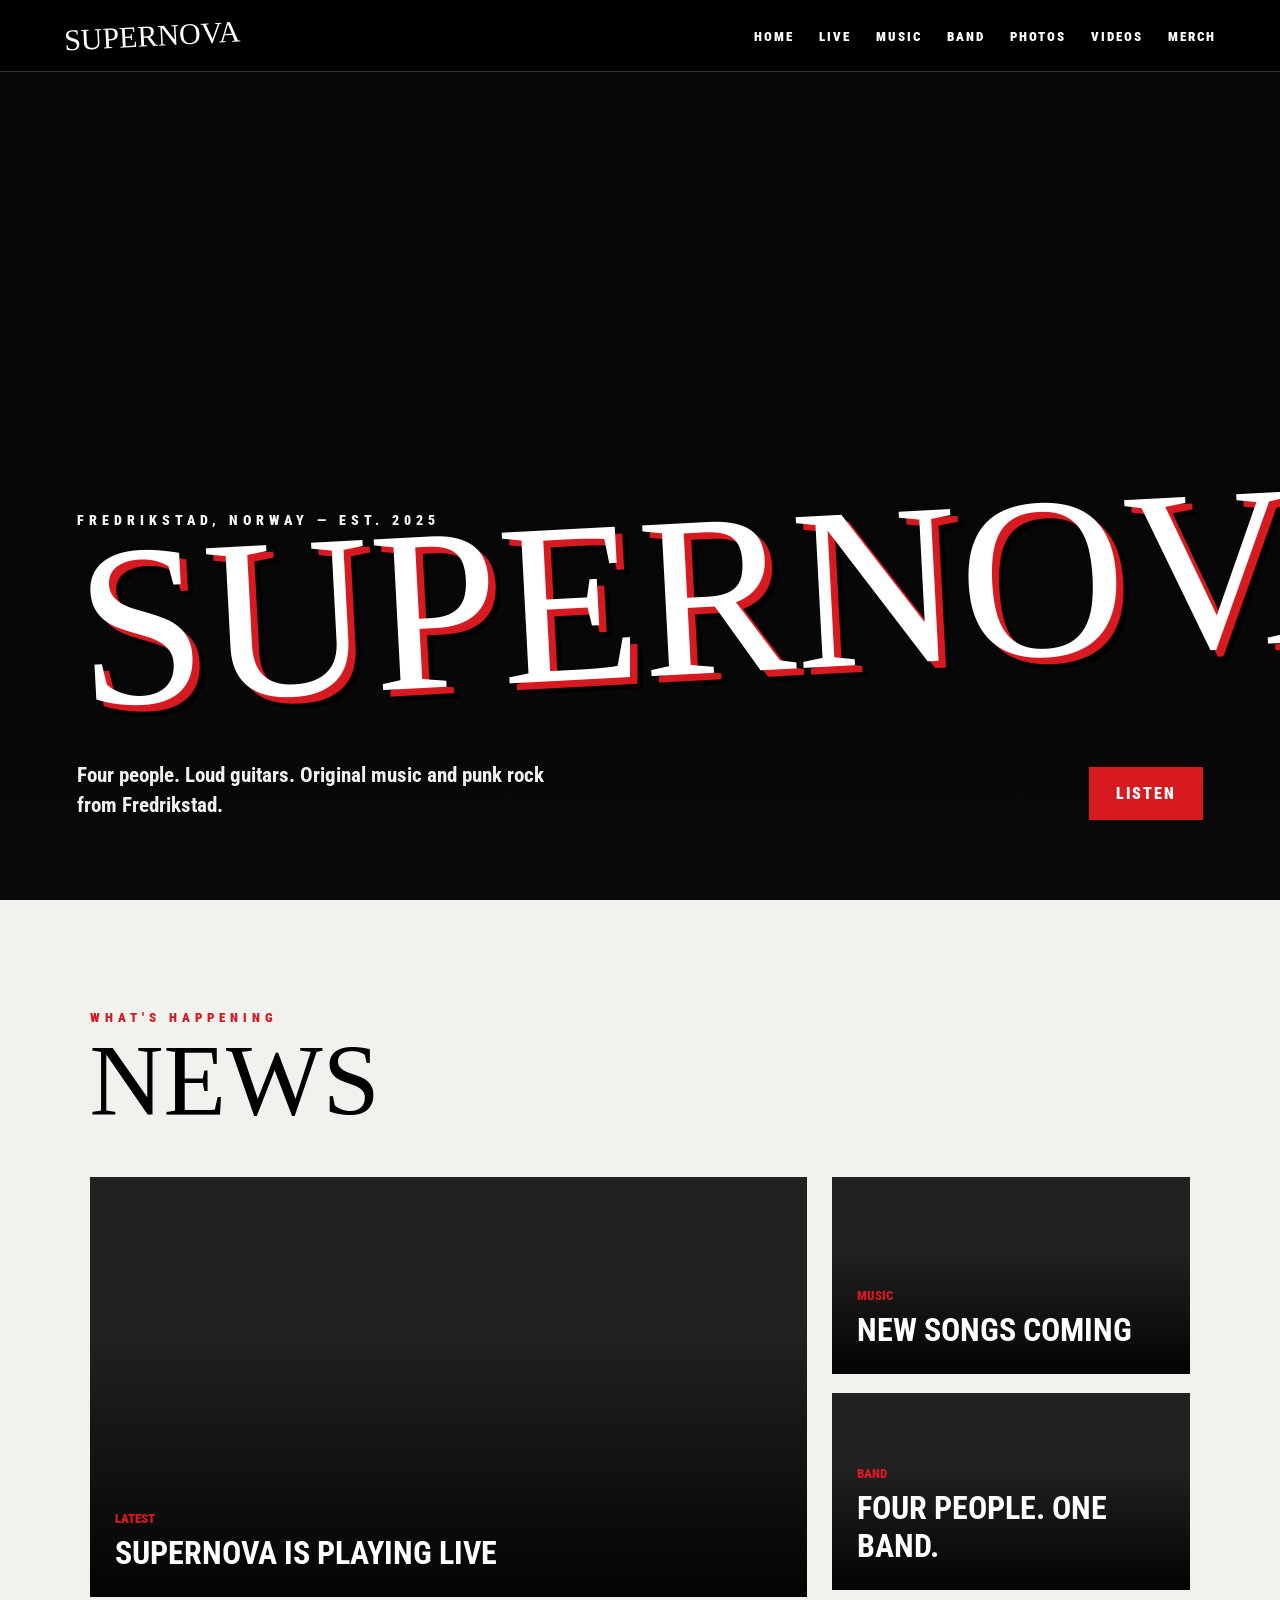
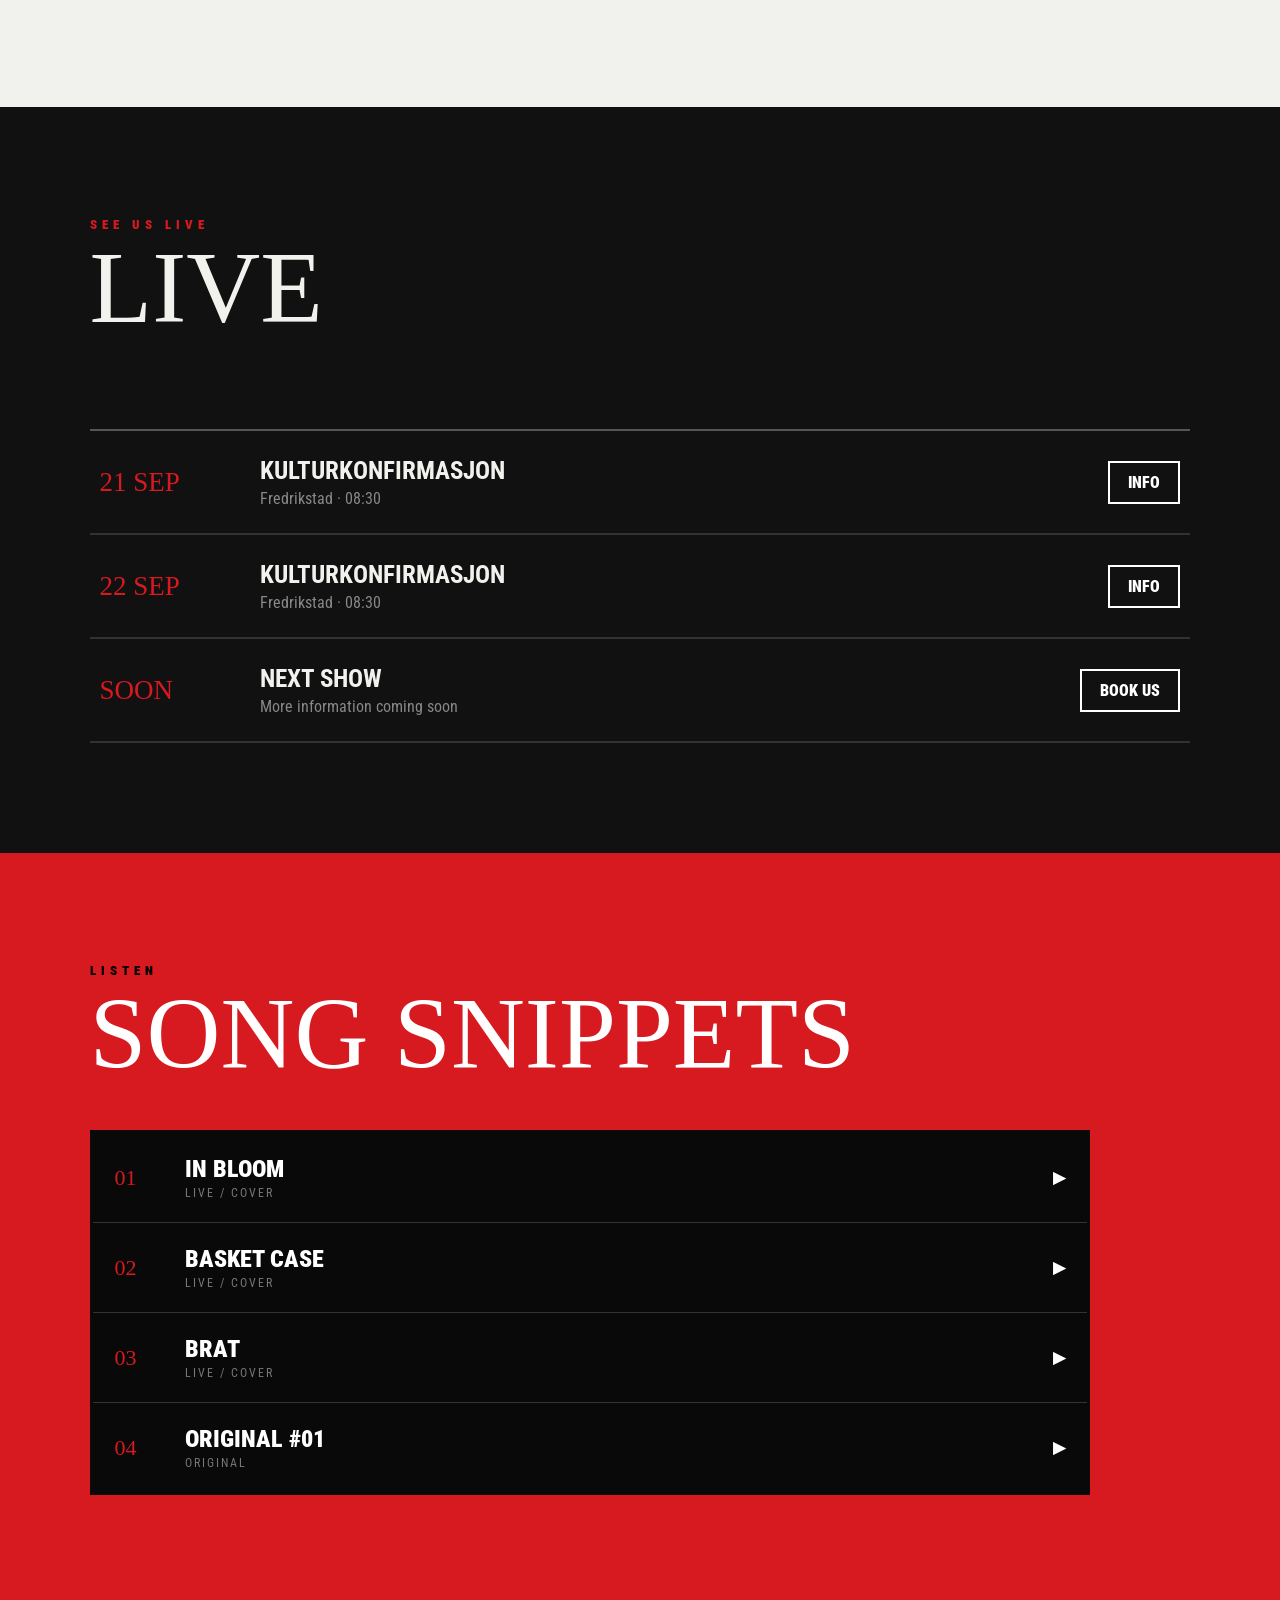
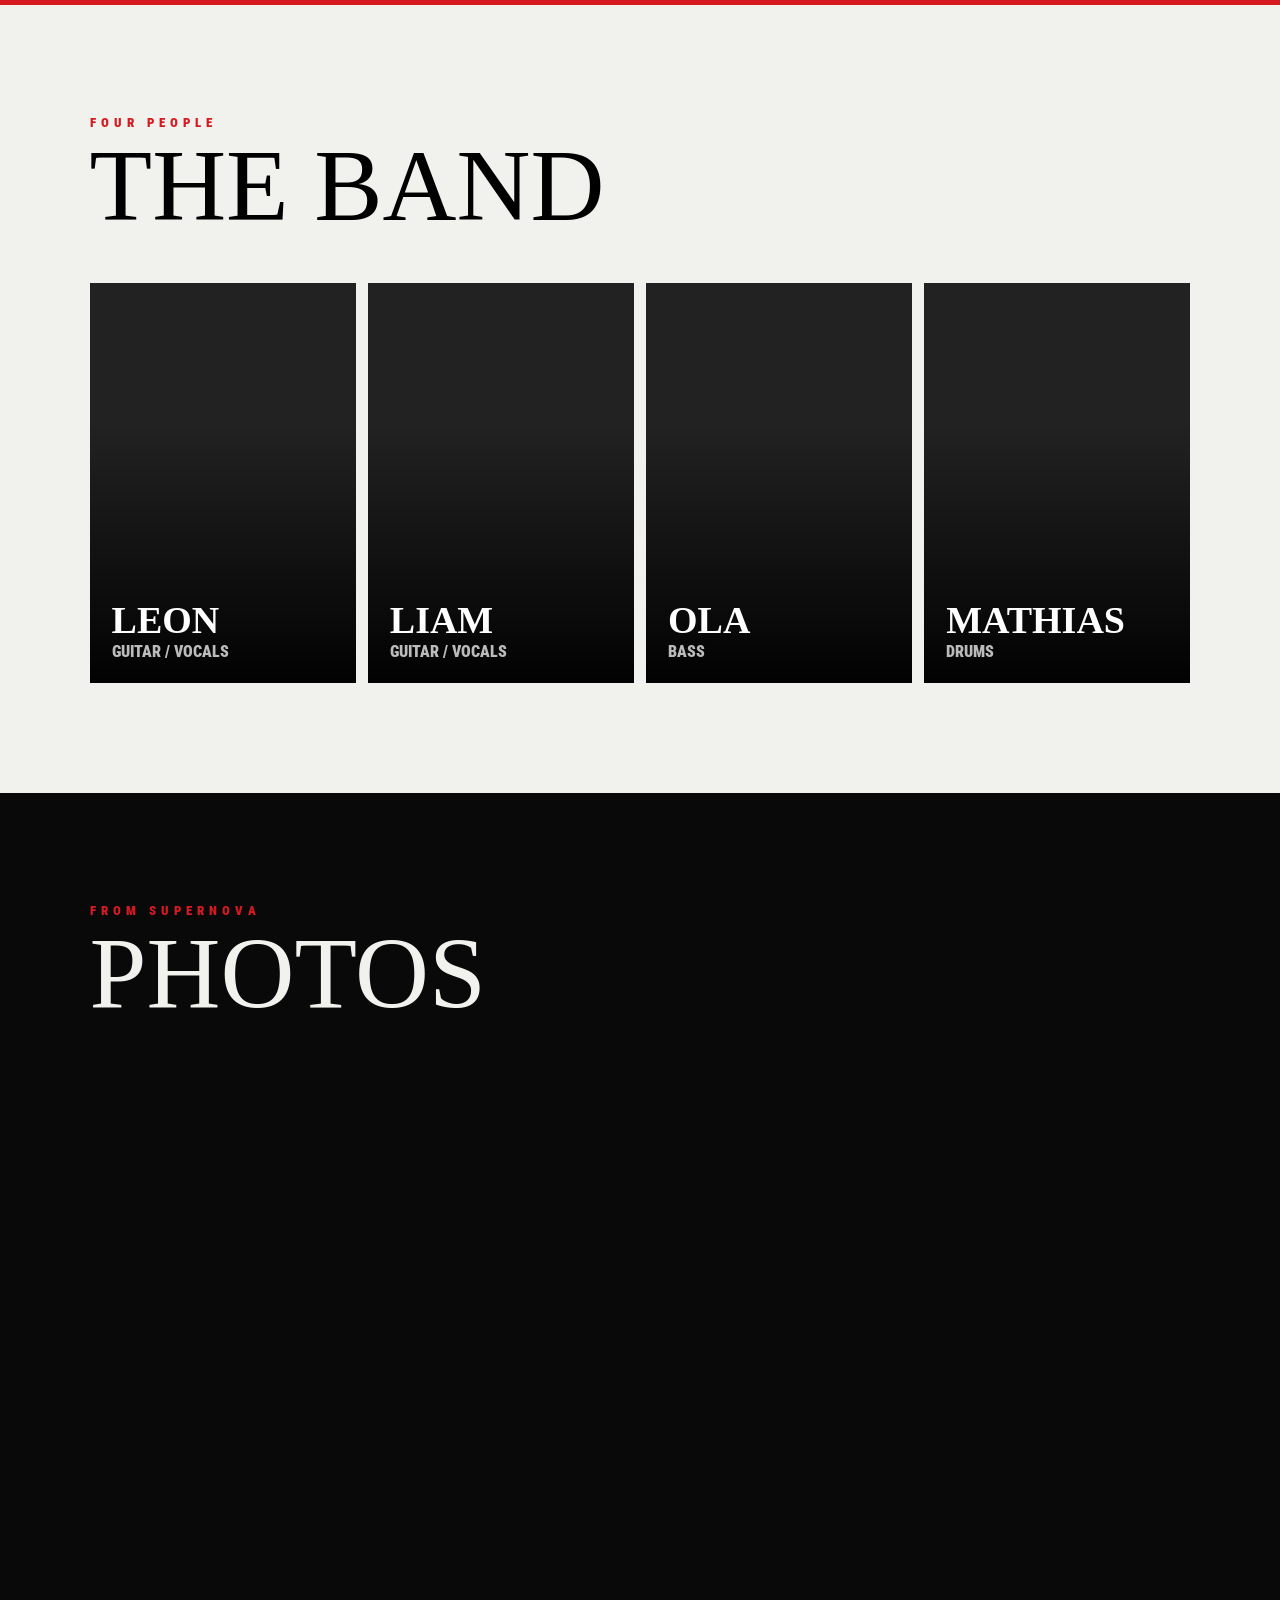
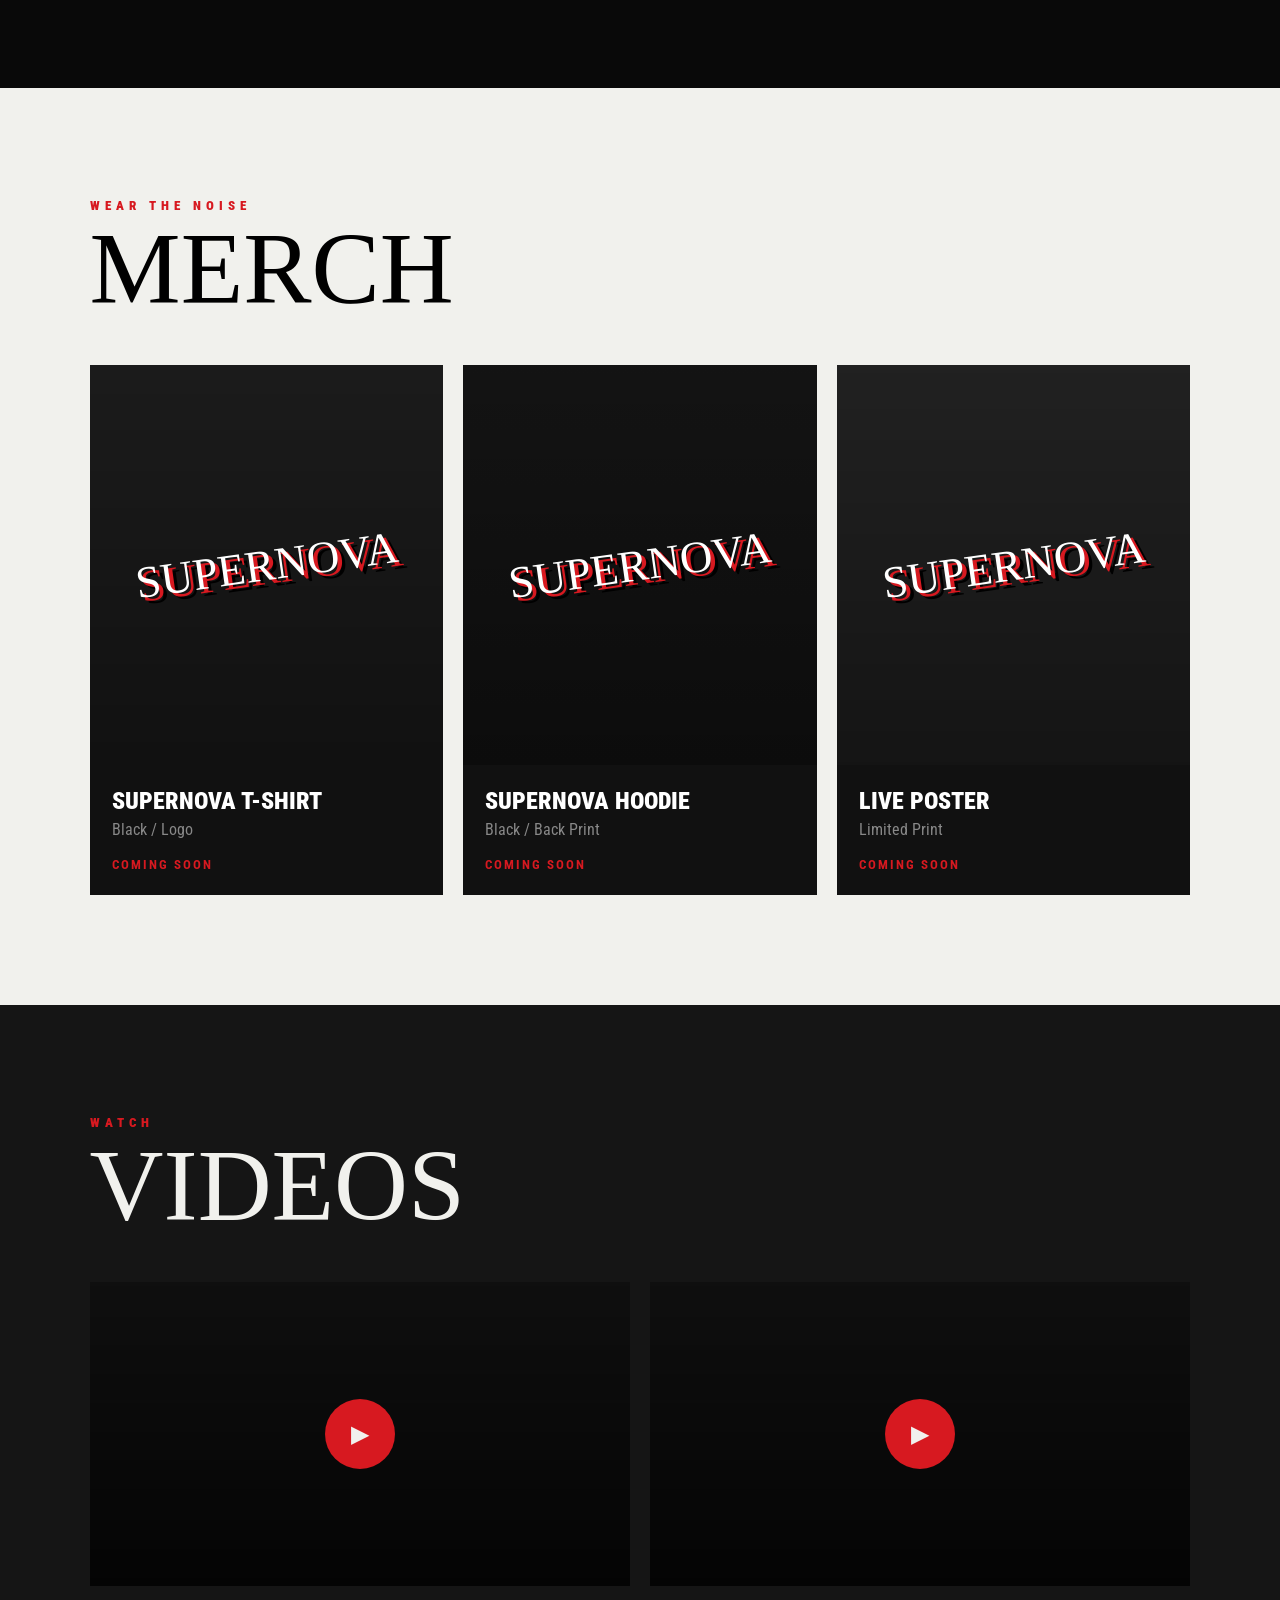
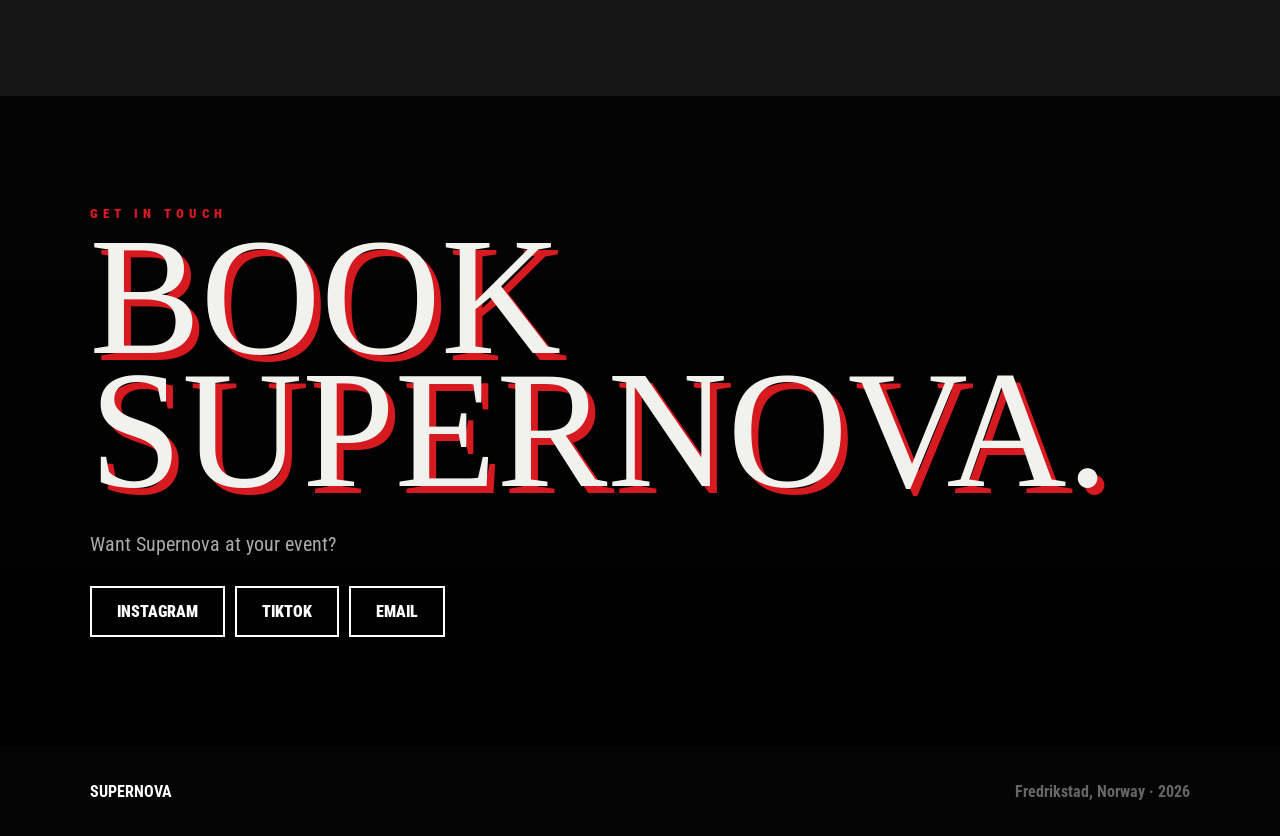
==== index.html @ 49ff5713 "Add files via upload" ====
<!DOCTYPE html>
<html lang="en">
<head>
<meta charset="UTF-8">
<meta name="viewport" content="width=device-width, initial-scale=1.0">

<title>SUPERNOVA — Fredrikstad</title>

<style>
@import url('https://fonts.googleapis.com/css2?family=Permanent+Marker&family=Roboto+Condensed:wght@400;700;900&display=swap');

:root {
    --red: #d71920;
    --black: #090909;
    --dark: #111;
    --grey: #1c1c1c;
    --white: #f1f1ed;
}

* {
    margin: 0;
    padding: 0;
    box-sizing: border-box;
}

html {
    scroll-behavior: smooth;
}

body {
    background: var(--black);
    color: var(--white);
    font-family: 'Roboto Condensed', Arial, sans-serif;
    overflow-x: hidden;
}

/* =========================
   NAVIGATION
========================= */

nav {
    position: fixed;
    top: 0;
    left: 0;
    width: 100%;
    height: 72px;

    display: flex;
    align-items: center;
    justify-content: space-between;

    padding: 0 5%;

    background: rgba(0,0,0,.9);
    border-bottom: 1px solid #333;

    z-index: 1000;
    backdrop-filter: blur(8px);
}

.nav-logo {
    font-family: 'Permanent Marker', cursive;
    font-size: 30px;
    color: white;
    transform: rotate(-3deg);
}

.nav-links {
    display: flex;
    gap: 25px;
    list-style: none;
}

.nav-links a {
    color: white;
    text-decoration: none;
    text-transform: uppercase;
    font-weight: 900;
    letter-spacing: 2px;
    font-size: 13px;
    transition: .2s;
}

.nav-links a:hover {
    color: var(--red);
}

/* =========================
   HERO
========================= */

.hero {
    min-height: 100vh;

    display: flex;
    align-items: flex-end;

    position: relative;

    background:
        linear-gradient(
            to bottom,
            rgba(0,0,0,.1),
            rgba(0,0,0,.35) 50%,
            #090909 100%
        ),
        url("images/hero.png") center/cover no-repeat;

    padding: 0 6% 80px;
}

.hero-content {
    width: 100%;
    position: relative;
    z-index: 2;
}

.hero-small {
    text-transform: uppercase;
    letter-spacing: 5px;
    font-weight: 900;
    font-size: 14px;
    margin-bottom: 15px;
}

.hero-title {
    font-family: 'Permanent Marker', cursive;

    font-size: clamp(90px, 18vw, 260px);
    line-height: .75;

    color: white;

    text-shadow:
        7px 7px 0 var(--red),
        12px 12px 0 rgba(0,0,0,.8);

    transform: rotate(-3deg);
    transform-origin: left;
}

.hero-bottom {
    display: flex;
    justify-content: space-between;
    align-items: flex-end;

    margin-top: 45px;
}

.hero-description {
    max-width: 500px;

    font-size: 21px;
    line-height: 1.4;
    font-weight: 700;
}

.hero-button {
    display: inline-block;

    padding: 15px 25px;

    background: var(--red);
    color: white;

    text-decoration: none;
    text-transform: uppercase;

    font-weight: 900;
    letter-spacing: 2px;

    border: 2px solid var(--red);

    transition: .2s;
}

.hero-button:hover {
    background: white;
    color: black;
    border-color: white;
}

/* =========================
   GENERAL
========================= */

section {
    padding: 110px 7%;
}

.section-label {
    color: var(--red);
    font-size: 13px;
    font-weight: 900;
    letter-spacing: 5px;
    text-transform: uppercase;
    margin-bottom: 10px;
}

.section-title {
    font-family: 'Permanent Marker', cursive;
    font-size: clamp(55px, 8vw, 110px);
    line-height: .9;
    margin-bottom: 50px;
}

/* =========================
   NEWS
========================= */

.news {
    background: var(--white);
    color: black;
}

.news-grid {
    display: grid;
    grid-template-columns: 2fr 1fr;
    gap: 25px;
}

.news-card {
    position: relative;
    min-height: 420px;

    background: #222;

    overflow: hidden;
}

.news-card.small {
    min-height: 197px;
}

.news-image {
    position: absolute;
    inset: 0;

    background:
        linear-gradient(to top, rgba(0,0,0,.9), transparent 65%),
        url("images/news.jpg") center/cover;
}

.news-card.small .news-image {
    background-image:
        linear-gradient(to top, rgba(0,0,0,.9), transparent 65%),
        url("images/news-small.jpg");
}

.news-text {
    position: absolute;
    bottom: 25px;
    left: 25px;
    right: 25px;

    color: white;
}

.news-text span {
    color: var(--red);
    font-weight: 900;
    text-transform: uppercase;
    font-size: 13px;
}

.news-text h3 {
    font-size: 32px;
    text-transform: uppercase;
    margin-top: 7px;
}

/* =========================
   LIVE
========================= */

.live {
    background: #111;
}

.live-header {
    display: flex;
    justify-content: space-between;
    align-items: flex-end;
    margin-bottom: 45px;
}

.live-list {
    border-top: 2px solid #555;
}

.live-date {
    font-family: 'Permanent Marker', cursive;
    font-size: 27px;
    color: var(--red);
}

.live-event h3 {
    font-size: 25px;
    text-transform: uppercase;
}

.live-event p {
    color: #888;
    margin-top: 4px;
}

.live-row {
    display: grid;
    grid-template-columns: 130px 1fr auto;

    align-items: center;

    gap: 30px;

    padding: 25px 10px;

    border-bottom: 2px solid #333;

    transition: .2s;
}

.live-row:hover {
    background: #1c1c1c;
    padding-left: 20px;
}

.live-button {
    color: white;
    border: 2px solid white;
    padding: 10px 18px;

    text-decoration: none;
    text-transform: uppercase;

    font-weight: 900;
}

.live-button:hover {
    background: white;
    color: black;
}

/* =========================
   MUSIC
========================= */

.music {
    background: var(--red);
    color: white;
}

.music .section-label {
    color: black;
}

.music-player {
    max-width: 1000px;

    background: #090909;

    border: 3px solid #090909;
}

.song {
    display: grid;
    grid-template-columns: 70px 1fr 100px;

    align-items: center;

    padding: 22px;

    border-bottom: 1px solid #333;

    cursor: pointer;

    transition: .2s;
}

.song:last-child {
    border-bottom: none;
}

.song:hover {
    background: #1c1c1c;
}

.song-number {
    font-family: 'Permanent Marker', cursive;
    color: var(--red);
    font-size: 22px;
}

.song-name {
    font-size: 24px;
    font-weight: 900;
    text-transform: uppercase;
}

.song-type {
    color: #777;
    text-transform: uppercase;
    font-size: 12px;
    letter-spacing: 2px;
    margin-top: 3px;
}

.song-play {
    text-align: right;
    font-weight: 900;
}

/* =========================
   BAND
========================= */

.band {
    background: var(--white);
    color: black;
}

.band-grid {
    display: grid;
    grid-template-columns: repeat(4, 1fr);
    gap: 12px;
}

.band-member {
    position: relative;
    min-height: 400px;

    background: #222;

    overflow: hidden;

    display: flex;
    align-items: flex-end;
}

.member-photo {
    position: absolute;
    inset: 0;

    background:
        linear-gradient(to top, rgba(0,0,0,.95), transparent 65%),
        url("images/leonportrett.jpg") center/cover;

    filter: grayscale(100%);
    transition: .4s;
}

.band-member:nth-child(2) .member-photo {
    background-image:
        linear-gradient(to top, rgba(0,0,0,.95), transparent 65%),
        url("images/liamportrett.jpg");
}

.band-member:nth-child(3) .member-photo {
    background-image:
        linear-gradient(to top, rgba(0,0,0,.95), transparent 65%),
        url("images/olaportrett.jpg");
}

.band-member:nth-child(4) .member-photo {
    background-image:
        linear-gradient(to top, rgba(0,0,0,.95), transparent 65%),
        url("images/mathiasportrett.jpg");
}

.band-member:hover .member-photo {
    filter: grayscale(0%);
    transform: scale(1.05);
}

.member-info {
    position: relative;
    z-index: 2;

    color: white;

    padding: 22px;
}

.member-info h3 {
    font-family: 'Permanent Marker', cursive;
    font-size: 38px;
}

.member-info p {
    text-transform: uppercase;
    font-weight: 900;
    color: #bbb;
}

/* =========================
   PHOTOS
========================= */

.photos {
    background: #090909;
}

.photo-grid {
    display: grid;
    grid-template-columns: 2fr 1fr 1fr;
    grid-auto-rows: 250px;
    gap: 8px;
}

.photo {
    background-size: cover;
    background-position: center;
    filter: grayscale(80%);
    transition: .3s;
}

.photo:hover {
    filter: grayscale(0%);
    transform: scale(.99);
}

.photo:nth-child(1) {
    grid-row: span 2;
    background-image: url("images/photo1.jpg");
}

.photo:nth-child(2) {
    background-image: url("images/photo2.jpg");
}

.photo:nth-child(3) {
    background-image: url("images/photo3.jpg");
}

.photo:nth-child(4) {
    background-image: url("images/photo4.jpg");
}

.photo:nth-child(5) {
    background-image: url("images/photo5.jpg");
}

/* =========================
   MERCH
========================= */

.merch {
    background: var(--white);
    color: black;
}

.merch-grid {
    display: grid;
    grid-template-columns: repeat(3, 1fr);
    gap: 20px;
}

.merch-item {
    background: #111;
    color: white;
    overflow: hidden;
    transition: .25s;
}

.merch-item:hover {
    transform: translateY(-8px);
}

.merch-image {
    height: 400px;

    background-size: cover;
    background-position: center;

    position: relative;
}

.merch-image::after {
    content: "SUPERNOVA";

    position: absolute;
    inset: 0;

    display: flex;
    align-items: center;
    justify-content: center;

    font-family: 'Permanent Marker', cursive;
    font-size: 45px;

    color: white;

    transform: rotate(-8deg);

    text-shadow:
        4px 4px 0 var(--red),
        7px 7px 0 black;
}

.merch-shirt {
    background:
        linear-gradient(rgba(0,0,0,.2), rgba(0,0,0,.5)),
        #222;
}

.merch-hoodie {
    background:
        linear-gradient(rgba(0,0,0,.2), rgba(0,0,0,.5)),
        #181818;
}

.merch-poster {
    background:
        linear-gradient(rgba(0,0,0,.2), rgba(0,0,0,.5)),
        #292929;
}

.merch-info {
    padding: 22px;
}

.merch-info h3 {
    font-size: 24px;
    font-weight: 900;
    text-transform: uppercase;
}

.merch-info p {
    color: #888;
    margin: 5px 0 15px;
}

.merch-info strong {
    color: var(--red);
    font-size: 13px;
    letter-spacing: 2px;
}

/* =========================
   VIDEO
========================= */

.video-section {
    background: #151515;
}

.video-grid {
    display: grid;
    grid-template-columns: repeat(2, 1fr);
    gap: 20px;
}

.video {
    aspect-ratio: 16 / 9;

    background:
        linear-gradient(rgba(0,0,0,.3), rgba(0,0,0,.8)),
        url("images/video.jpg") center/cover;

    display: flex;
    align-items: center;
    justify-content: center;

    position: relative;
}

.video:nth-child(2) {
    background-image:
        linear-gradient(rgba(0,0,0,.3), rgba(0,0,0,.8)),
        url("images/video2.jpg");
}

.video-play {
    width: 70px;
    height: 70px;

    border-radius: 50%;

    background: var(--red);

    display: grid;
    place-items: center;

    font-size: 24px;

    transition: .2s;
}

.video:hover .video-play {
    transform: scale(1.15);
}

/* =========================
   CONTACT
========================= */

.contact {
    min-height: 70vh;

    display: flex;
    flex-direction: column;
    justify-content: center;

    background:
        linear-gradient(rgba(0,0,0,.65), rgba(0,0,0,.9)),
        url("images/contact.jpg") center/cover;
}

.contact-title {
    font-family: 'Permanent Marker', cursive;
    font-size: clamp(70px, 13vw, 180px);

    line-height: .8;

    text-shadow: 7px 7px var(--red);

    margin-bottom: 35px;
}

.contact p {
    color: #aaa;
    font-size: 20px;
    margin-bottom: 30px;
}

.socials {
    display: flex;
    gap: 10px;
    flex-wrap: wrap;
}

.social {
    padding: 14px 25px;

    border: 2px solid white;

    color: white;
    text-decoration: none;

    text-transform: uppercase;
    font-weight: 900;

    transition: .2s;
}

.social:hover {
    background: white;
    color: black;
}

/* =========================
   FOOTER
========================= */

footer {
    background: #050505;
    padding: 35px 7%;

    display: flex;
    justify-content: space-between;

    color: #666;

    font-weight: 700;
}

footer strong {
    color: white;
}

/* =========================
   MOBILE
========================= */

@media(max-width: 800px) {

    nav {
        height: 62px;
    }

    .nav-links {
        display: none;
    }

    .hero {
        padding: 0 6% 50px;
    }

    .hero-title {
        font-size: 23vw;
    }

    .hero-bottom {
        flex-direction: column;
        align-items: flex-start;
        gap: 25px;
    }

    section {
        padding: 80px 6%;
    }

    .news-grid {
        grid-template-columns: 1fr;
    }

    .band-grid {
        grid-template-columns: 1fr 1fr;
    }

    .photo-grid {
        grid-template-columns: 1fr 1fr;
    }

    .photo:nth-child(1) {
        grid-row: span 1;
    }

    .merch-grid {
        grid-template-columns: 1fr;
    }

    .video-grid {
        grid-template-columns: 1fr;
    }

    .live-row {
        grid-template-columns: 1fr;
        gap: 10px;
    }

    .song {
        grid-template-columns: 40px 1fr 50px;
    }

    footer {
        flex-direction: column;
        gap: 10px;
    }
}

@media(max-width: 500px) {

    .band-grid {
        grid-template-columns: 1fr;
    }

    .photo-grid {
        grid-template-columns: 1fr;
    }

    .hero-title {
        font-size: 25vw;
    }
}
</style>
</head>

<body>

<!-- =========================
     NAVIGATION
========================= -->

<nav>

    <div class="nav-logo">
        SUPERNOVA
    </div>

    <ul class="nav-links">
        <li><a href="#home">Home</a></li>
        <li><a href="#live">Live</a></li>
        <li><a href="#music">Music</a></li>
        <li><a href="#band">Band</a></li>
        <li><a href="#photos">Photos</a></li>
        <li><a href="#videos">Videos</a></li>
        <li><a href="#merch">Merch</a></li>
    </ul>

</nav>


<!-- =========================
     HERO
========================= -->

<header class="hero" id="home">

    <div class="hero-content">

        <div class="hero-small">
            Fredrikstad, Norway — Est. 2025
        </div>

        <div class="hero-title">
            SUPERNOVA
        </div>

        <div class="hero-bottom">

            <p class="hero-description">
                Four people. Loud guitars.
                Original music and punk rock
                from Fredrikstad.
            </p>

            <a href="#music" class="hero-button">
                Listen
            </a>

        </div>

    </div>

</header>


<!-- =========================
     NEWS
========================= -->

<section class="news">

    <div class="section-label">
        What's happening
    </div>

    <div class="section-title">
        NEWS
    </div>

    <div class="news-grid">

        <div class="news-card">

            <div class="news-image"></div>

            <div class="news-text">
                <span>Latest</span>
                <h3>Supernova is playing live</h3>
            </div>

        </div>

        <div>

            <div class="news-card small">

                <div class="news-image"></div>

                <div class="news-text">
                    <span>Music</span>
                    <h3>New songs coming</h3>
                </div>

            </div>

            <br>

            <div class="news-card small">

                <div class="news-image"></div>

                <div class="news-text">
                    <span>Band</span>
                    <h3>Four people. One band.</h3>
                </div>

            </div>

        </div>

    </div>

</section>


<!-- =========================
     LIVE
========================= -->

<section class="live" id="live">

    <div class="live-header">

        <div>

            <div class="section-label">
                See us live
            </div>

            <div class="section-title">
                LIVE
            </div>

        </div>

    </div>

    <div class="live-list">

        <div class="live-row">

            <div class="live-date">
                21 SEP
            </div>

            <div class="live-event">

                <h3>Kulturkonfirmasjon</h3>

                <p>
                    Fredrikstad · 08:30
                </p>

            </div>

            <a href="#" class="live-button">
                Info
            </a>

        </div>


        <div class="live-row">

            <div class="live-date">
                22 SEP
            </div>

            <div class="live-event">

                <h3>Kulturkonfirmasjon</h3>

                <p>
                    Fredrikstad · 08:30
                </p>

            </div>

            <a href="#" class="live-button">
                Info
            </a>

        </div>


        <div class="live-row">

            <div class="live-date">
                SOON
            </div>

            <div class="live-event">

                <h3>Next show</h3>

                <p>
                    More information coming soon
                </p>

            </div>

            <a href="#contact" class="live-button">
                Book us
            </a>

        </div>

    </div>

</section>


<!-- =========================
     MUSIC
========================= -->

<section class="music" id="music">

    <div class="section-label">
        Listen
    </div>

    <div class="section-title">
        SONG <span>SNIPPETS</span>
    </div>

    <div class="music-player">

        <div class="song" onclick="selectSong(this)">

            <div class="song-number">
                01
            </div>

            <div>
                <div class="song-name">
                    In Bloom
                </div>

                <div class="song-type">
                    Live / Cover
                </div>
            </div>

            <div class="song-play">
                ▶
            </div>

        </div>


        <div class="song" onclick="selectSong(this)">

            <div class="song-number">
                02
            </div>

            <div>
                <div class="song-name">
                    Basket Case
                </div>

                <div class="song-type">
                    Live / Cover
                </div>
            </div>

            <div class="song-play">
                ▶
            </div>

        </div>


        <div class="song" onclick="selectSong(this)">

            <div class="song-number">
                03
            </div>

            <div>
                <div class="song-name">
                    Brat
                </div>

                <div class="song-type">
                    Live / Cover
                </div>
            </div>

            <div class="song-play">
                ▶
            </div>

        </div>


        <div class="song" onclick="selectSong(this)">

            <div class="song-number">
                04
            </div>

            <div>
                <div class="song-name">
                    Original #01
                </div>

                <div class="song-type">
                    Original
                </div>
            </div>

            <div class="song-play">
                ▶
            </div>

        </div>

    </div>

</section>


<!-- =========================
     BAND
========================= -->

<section class="band" id="band">

    <div class="section-label">
        Four people
    </div>

    <div class="section-title">
        THE BAND
    </div>

    <div class="band-grid">

        <div class="band-member">

            <div class="member-photo"></div>

            <div class="member-info">

                <h3>LEON</h3>

                <p>
                    Guitar / Vocals
                </p>

            </div>

        </div>


        <div class="band-member">

            <div class="member-photo"></div>

            <div class="member-info">

                <h3>LIAM</h3>

                <p>
                    Guitar / Vocals
                </p>

            </div>

        </div>


        <div class="band-member">

            <div class="member-photo"></div>

            <div class="member-info">

                <h3>OLA</h3>

                <p>
                    Bass
                </p>

            </div>

        </div>


        <div class="band-member">

            <div class="member-photo"></div>

            <div class="member-info">

                <h3>MATHIAS</h3>

                <p>
                    Drums
                </p>

            </div>

        </div>

    </div>

</section>


<!-- =========================
     PHOTOS
========================= -->

<section class="photos" id="photos">

    <div class="section-label">
        From Supernova
    </div>

    <div class="section-title">
        PHOTOS
    </div>

    <div class="photo-grid">

        <div class="photo"></div>
        <div class="photo"></div>
        <div class="photo"></div>
        <div class="photo"></div>
        <div class="photo"></div>

    </div>

</section>


<!-- =========================
     MERCH
========================= -->

<section class="merch" id="merch">

    <div class="section-label">
        Wear the noise
    </div>

    <div class="section-title">
        MERCH
    </div>

    <div class="merch-grid">

        <div class="merch-item">

            <div class="merch-image merch-shirt"></div>

            <div class="merch-info">

                <h3>Supernova T-Shirt</h3>

                <p>
                    Black / Logo
                </p>

                <strong>
                    COMING SOON
                </strong>

            </div>

        </div>


        <div class="merch-item">

            <div class="merch-image merch-hoodie"></div>

            <div class="merch-info">

                <h3>Supernova Hoodie</h3>

                <p>
                    Black / Back Print
                </p>

                <strong>
                    COMING SOON
                </strong>

            </div>

        </div>


        <div class="merch-item">

            <div class="merch-image merch-poster"></div>

            <div class="merch-info">

                <h3>Live Poster</h3>

                <p>
                    Limited Print
                </p>

                <strong>
                    COMING SOON
                </strong>

            </div>

        </div>

    </div>

</section>


<!-- =========================
     VIDEOS
========================= -->

<section class="video-section" id="videos">

    <div class="section-label">
        Watch
    </div>

    <div class="section-title">
        VIDEOS
    </div>

    <div class="video-grid">

        <div class="video">

            <div class="video-play">
                ▶
            </div>

        </div>


        <div class="video">

            <div class="video-play">
                ▶
            </div>

        </div>

    </div>

</section>


<!-- =========================
     CONTACT
========================= -->

<section class="contact" id="contact">

    <div class="section-label">
        Get in touch
    </div>

    <div class="contact-title">
        BOOK<br>SUPERNOVA.
    </div>

    <p>
        Want Supernova at your event?
    </p>

    <div class="socials">

        <a href="#" class="social">
            Instagram
        </a>

        <a href="#" class="social">
            TikTok
        </a>

        <a href="#" class="social">
            Email
        </a>

    </div>

</section>


<!-- =========================
     FOOTER
========================= -->

<footer>

    <div>
        <strong>SUPERNOVA</strong>
    </div>

    <div>
        Fredrikstad, Norway · 2026
    </div>

</footer>


<script>

function selectSong(song) {

    document.querySelectorAll(".song").forEach(item => {
        item.style.background = "";
    });

    song.style.background = "#252525";

}

</script>

</body>
</html>
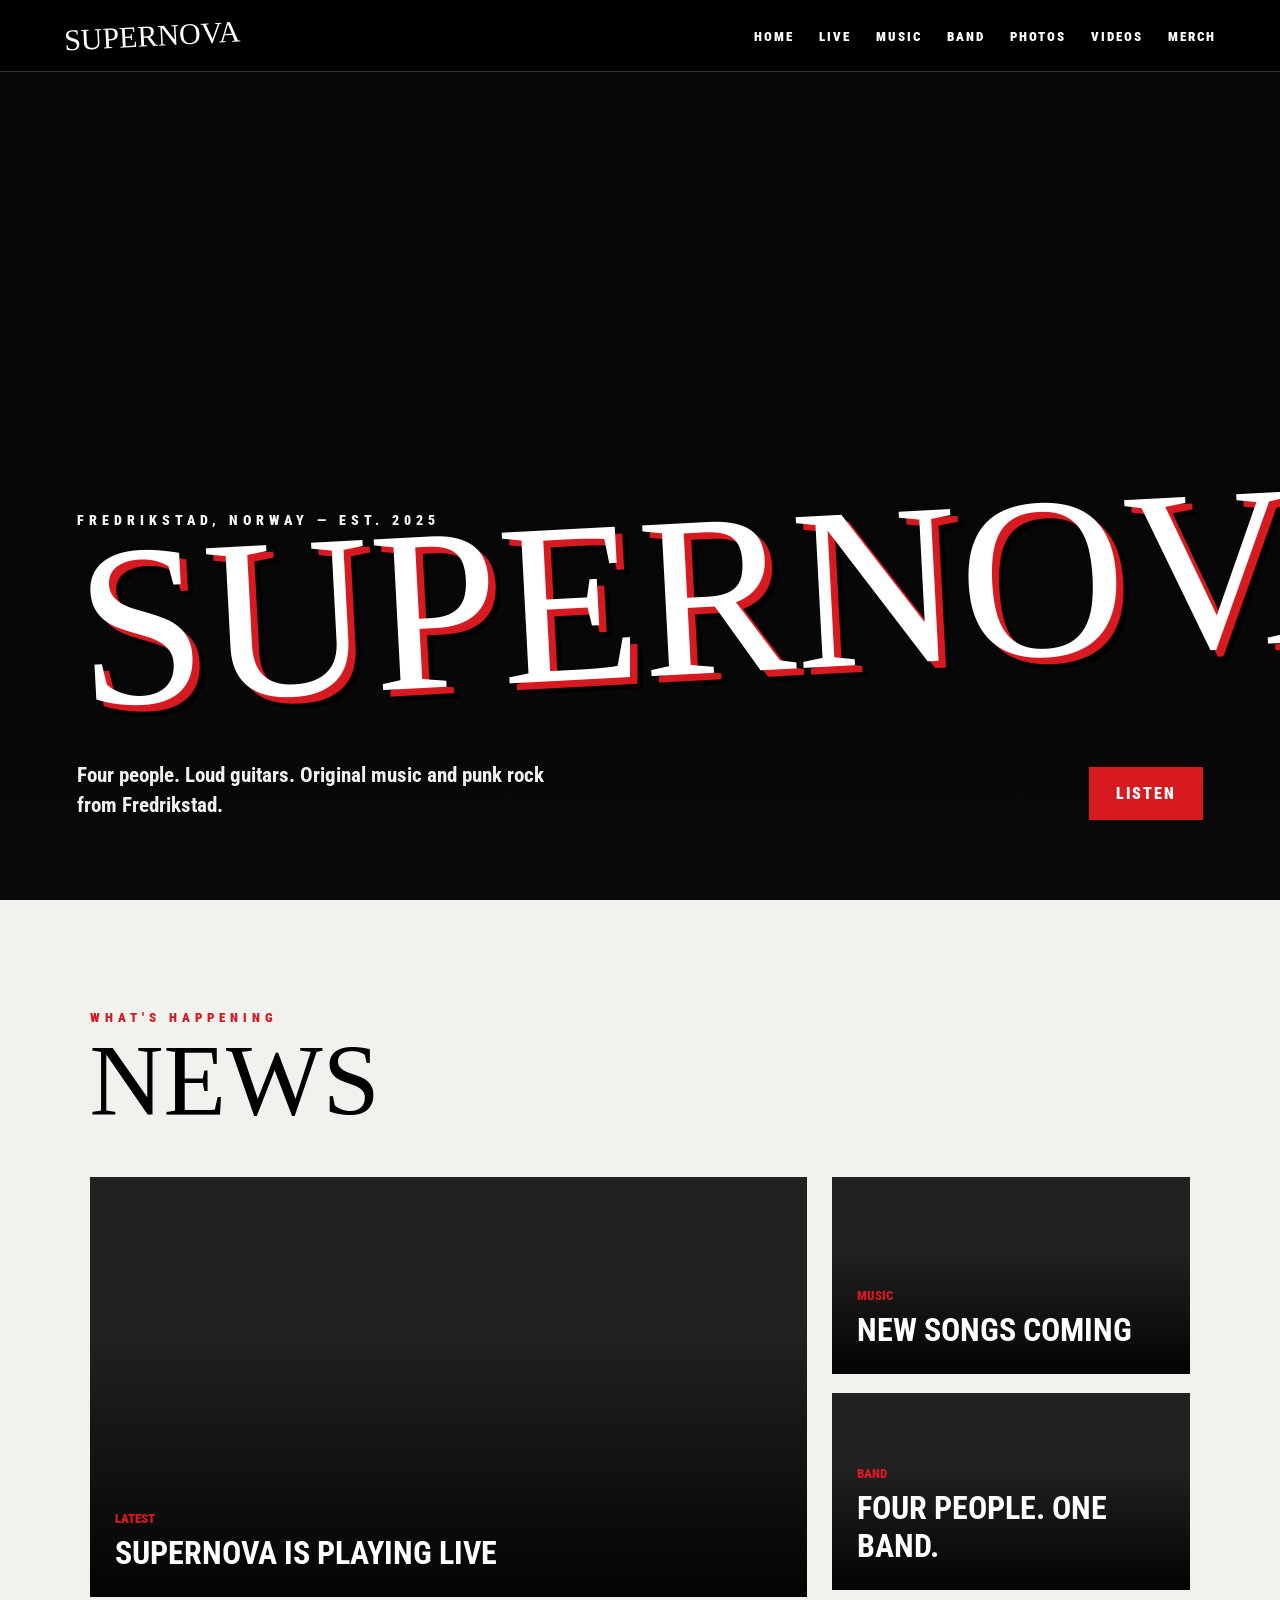
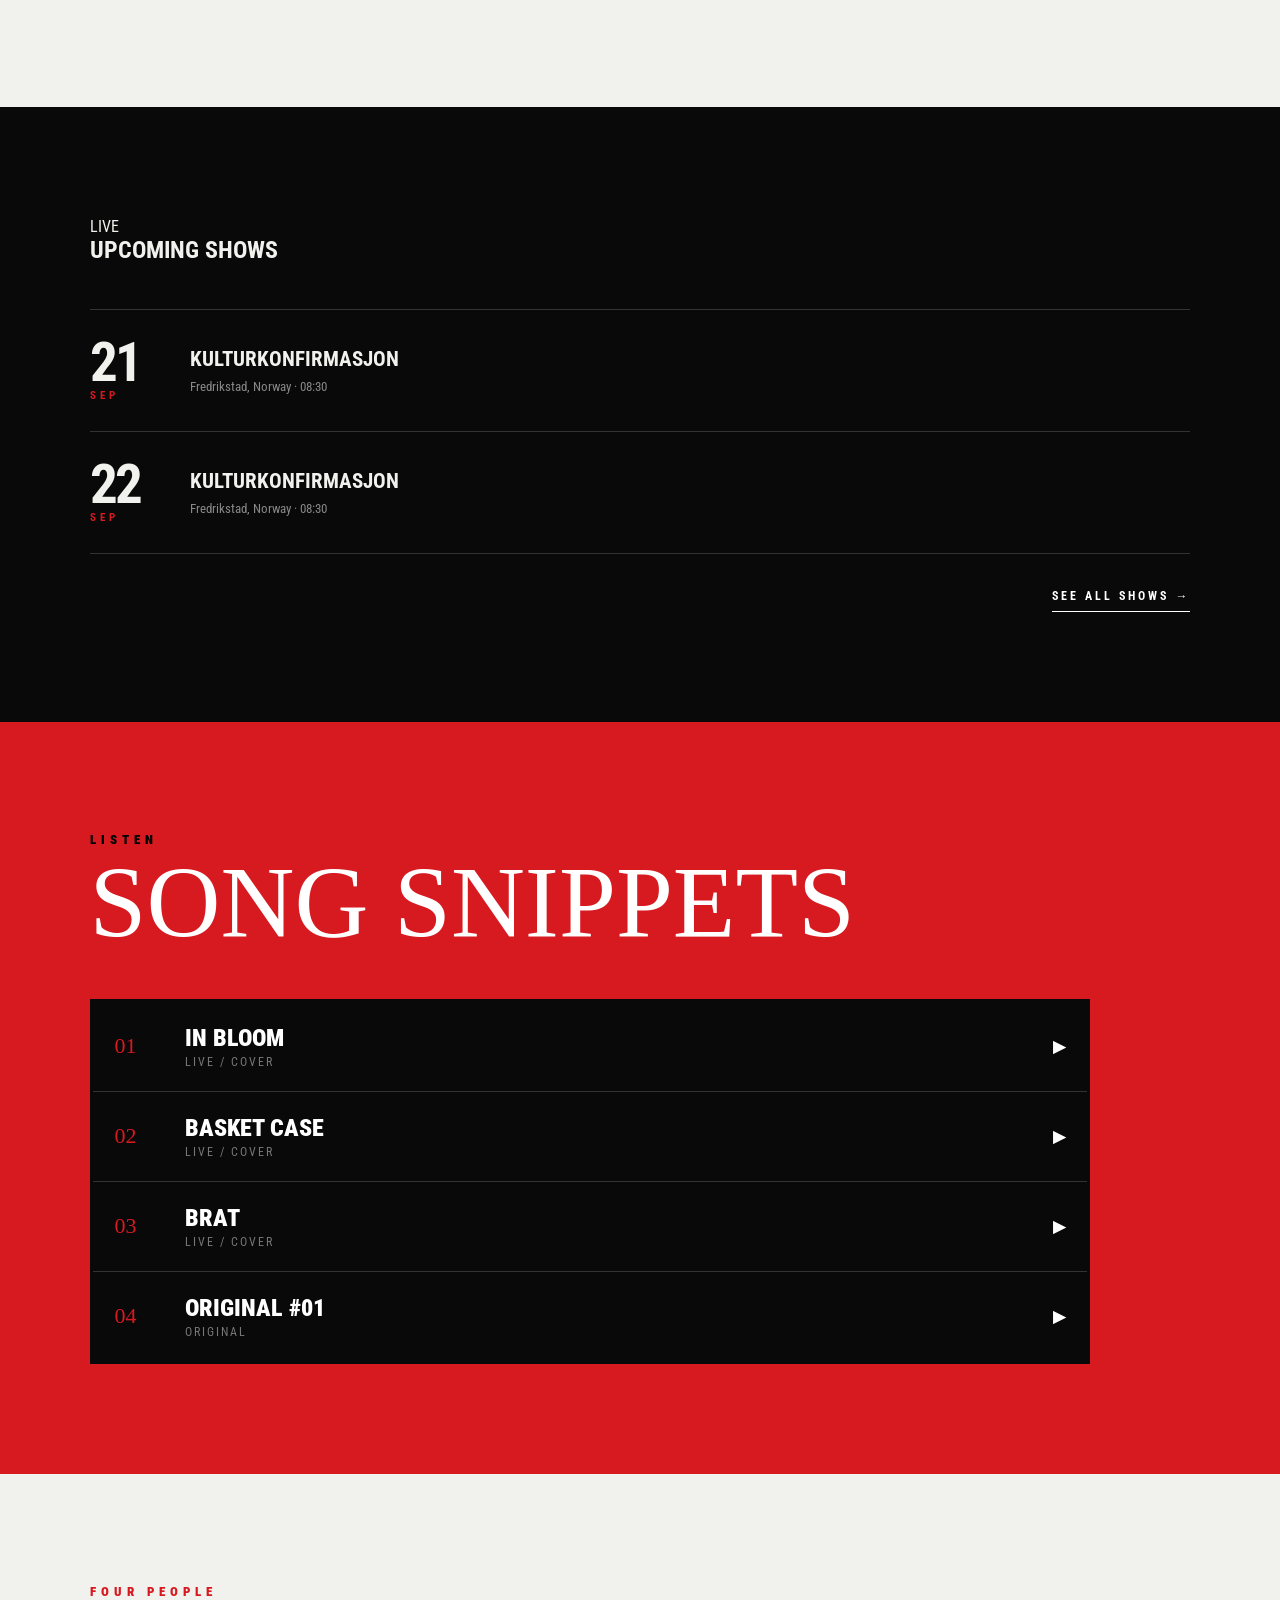
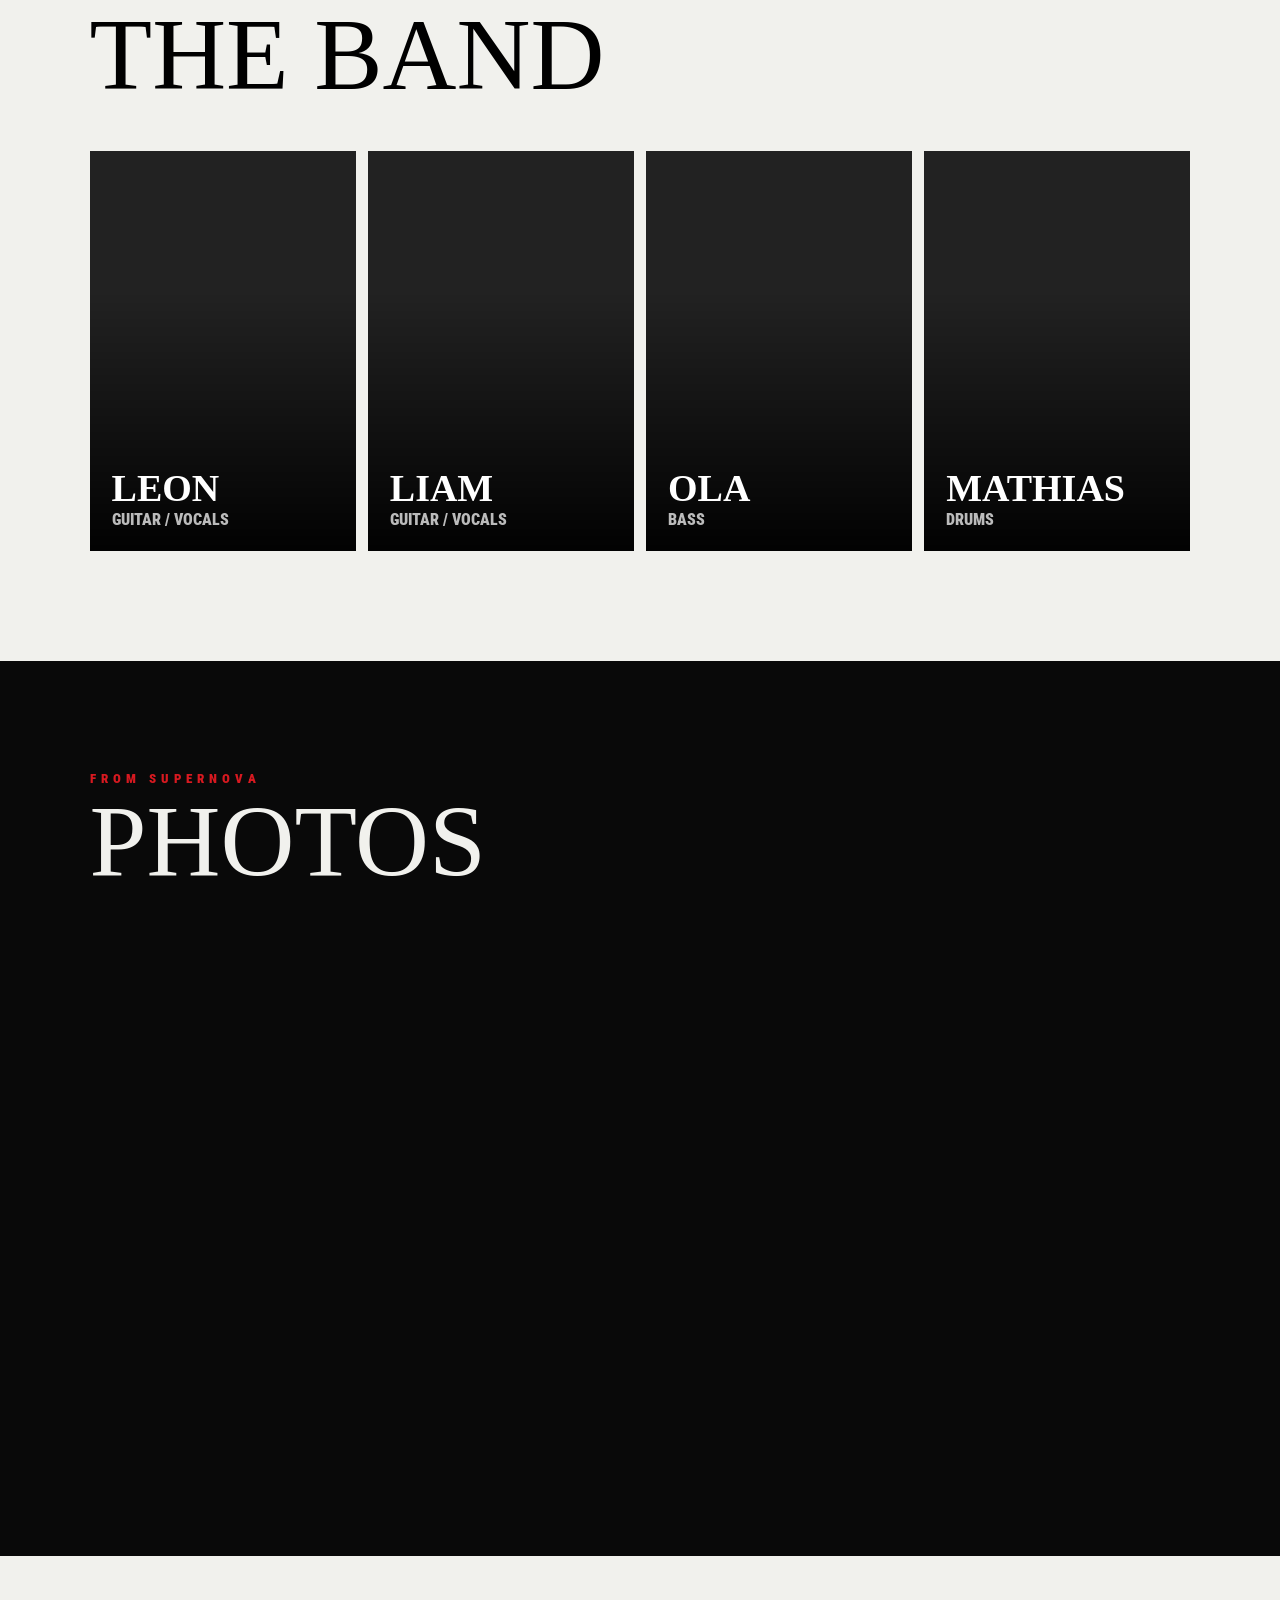
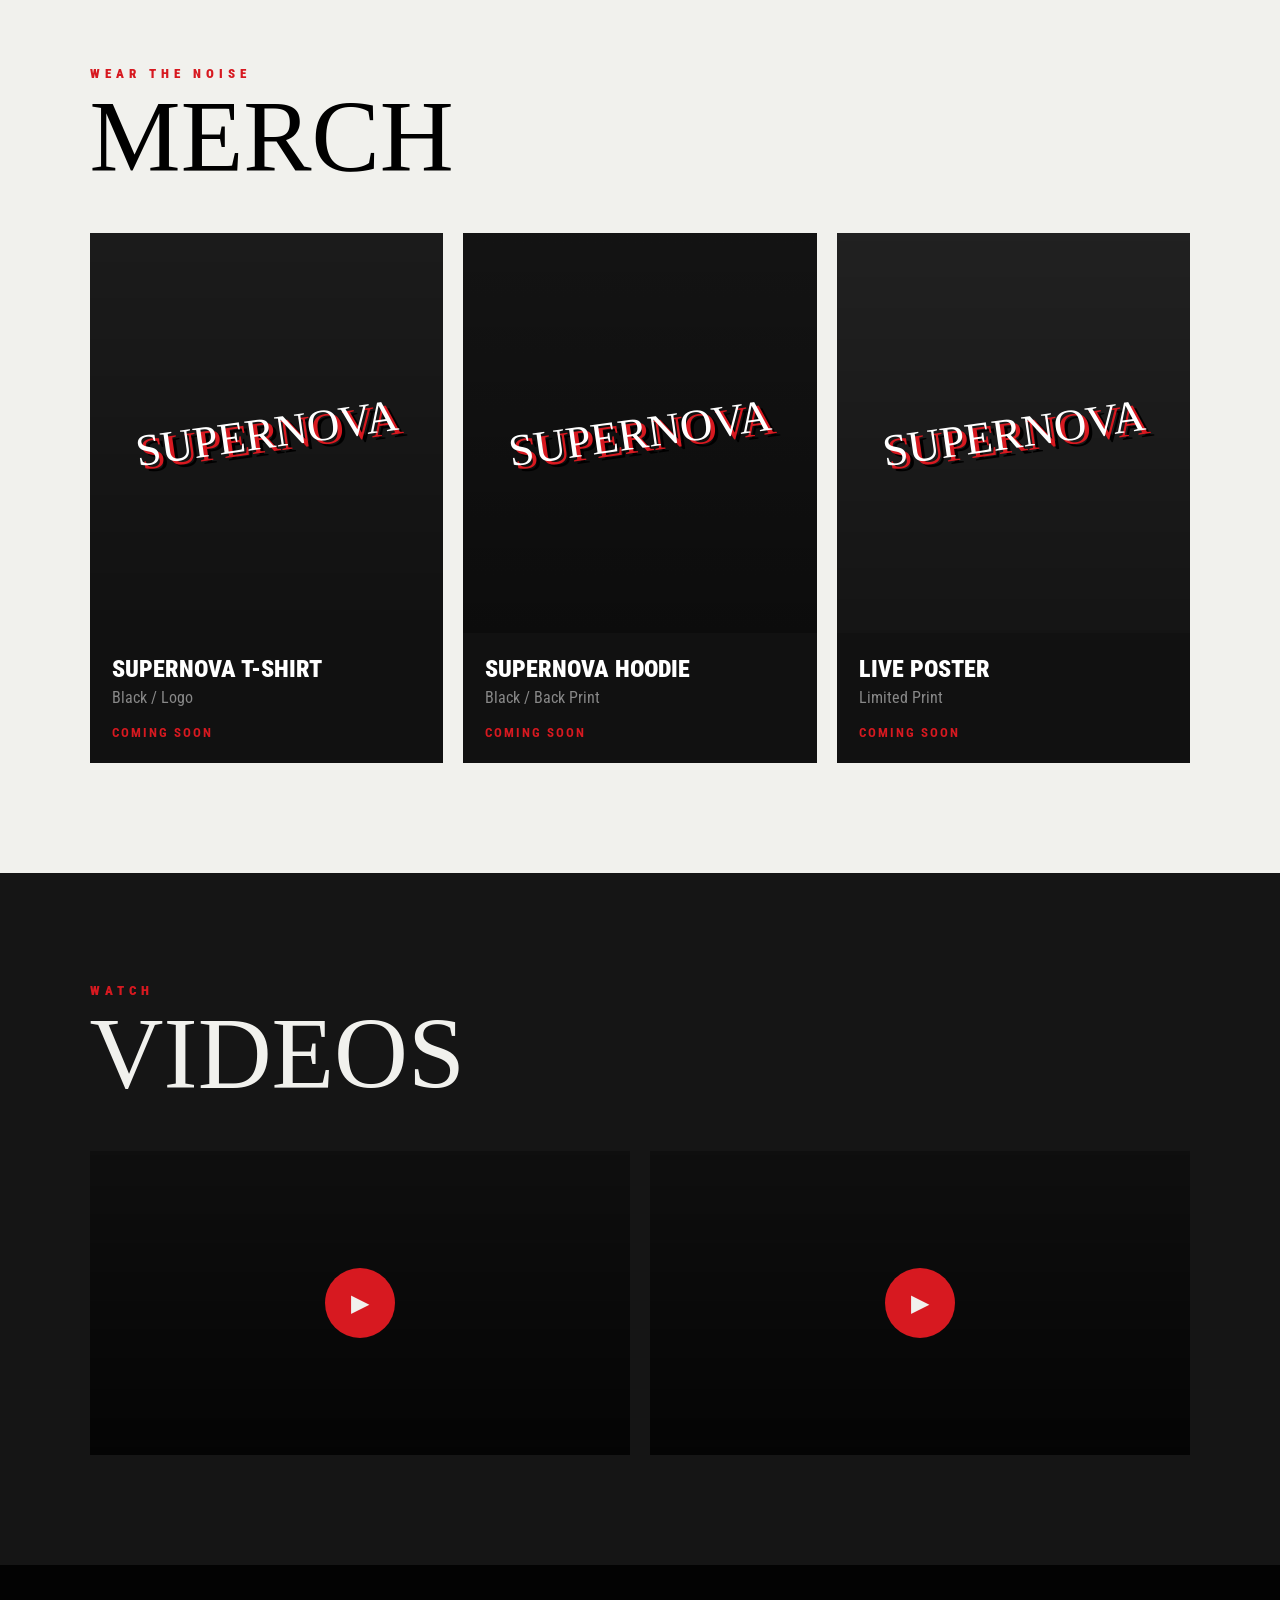
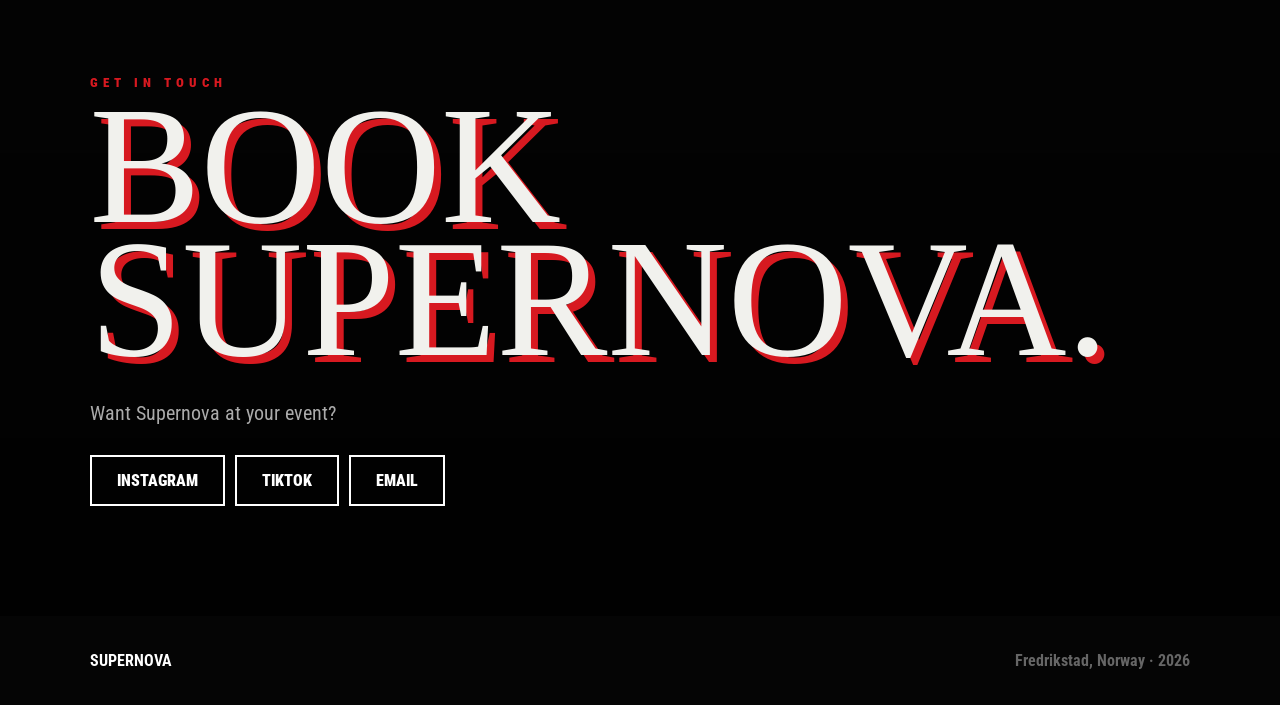
==== commit 38d07cf3: "Add files via upload" ====
--- a/index.html
+++ b/index.html
@@ -1,858 +1,14 @@
 <!DOCTYPE html>
 <html lang="en">
 <head>
+
+<link rel="stylesheet" href="style.css">
+
 <meta charset="UTF-8">
 <meta name="viewport" content="width=device-width, initial-scale=1.0">
 
 <title>SUPERNOVA — Fredrikstad</title>
 
-<style>
-@import url('https://fonts.googleapis.com/css2?family=Permanent+Marker&family=Roboto+Condensed:wght@400;700;900&display=swap');
-
-:root {
-    --red: #d71920;
-    --black: #090909;
-    --dark: #111;
-    --grey: #1c1c1c;
-    --white: #f1f1ed;
-}
-
-* {
-    margin: 0;
-    padding: 0;
-    box-sizing: border-box;
-}
-
-html {
-    scroll-behavior: smooth;
-}
-
-body {
-    background: var(--black);
-    color: var(--white);
-    font-family: 'Roboto Condensed', Arial, sans-serif;
-    overflow-x: hidden;
-}
-
-/* =========================
-   NAVIGATION
-========================= */
-
-nav {
-    position: fixed;
-    top: 0;
-    left: 0;
-    width: 100%;
-    height: 72px;
-
-    display: flex;
-    align-items: center;
-    justify-content: space-between;
-
-    padding: 0 5%;
-
-    background: rgba(0,0,0,.9);
-    border-bottom: 1px solid #333;
-
-    z-index: 1000;
-    backdrop-filter: blur(8px);
-}
-
-.nav-logo {
-    font-family: 'Permanent Marker', cursive;
-    font-size: 30px;
-    color: white;
-    transform: rotate(-3deg);
-}
-
-.nav-links {
-    display: flex;
-    gap: 25px;
-    list-style: none;
-}
-
-.nav-links a {
-    color: white;
-    text-decoration: none;
-    text-transform: uppercase;
-    font-weight: 900;
-    letter-spacing: 2px;
-    font-size: 13px;
-    transition: .2s;
-}
-
-.nav-links a:hover {
-    color: var(--red);
-}
-
-/* =========================
-   HERO
-========================= */
-
-.hero {
-    min-height: 100vh;
-
-    display: flex;
-    align-items: flex-end;
-
-    position: relative;
-
-    background:
-        linear-gradient(
-            to bottom,
-            rgba(0,0,0,.1),
-            rgba(0,0,0,.35) 50%,
-            #090909 100%
-        ),
-        url("images/hero.png") center/cover no-repeat;
-
-    padding: 0 6% 80px;
-}
-
-.hero-content {
-    width: 100%;
-    position: relative;
-    z-index: 2;
-}
-
-.hero-small {
-    text-transform: uppercase;
-    letter-spacing: 5px;
-    font-weight: 900;
-    font-size: 14px;
-    margin-bottom: 15px;
-}
-
-.hero-title {
-    font-family: 'Permanent Marker', cursive;
-
-    font-size: clamp(90px, 18vw, 260px);
-    line-height: .75;
-
-    color: white;
-
-    text-shadow:
-        7px 7px 0 var(--red),
-        12px 12px 0 rgba(0,0,0,.8);
-
-    transform: rotate(-3deg);
-    transform-origin: left;
-}
-
-.hero-bottom {
-    display: flex;
-    justify-content: space-between;
-    align-items: flex-end;
-
-    margin-top: 45px;
-}
-
-.hero-description {
-    max-width: 500px;
-
-    font-size: 21px;
-    line-height: 1.4;
-    font-weight: 700;
-}
-
-.hero-button {
-    display: inline-block;
-
-    padding: 15px 25px;
-
-    background: var(--red);
-    color: white;
-
-    text-decoration: none;
-    text-transform: uppercase;
-
-    font-weight: 900;
-    letter-spacing: 2px;
-
-    border: 2px solid var(--red);
-
-    transition: .2s;
-}
-
-.hero-button:hover {
-    background: white;
-    color: black;
-    border-color: white;
-}
-
-/* =========================
-   GENERAL
-========================= */
-
-section {
-    padding: 110px 7%;
-}
-
-.section-label {
-    color: var(--red);
-    font-size: 13px;
-    font-weight: 900;
-    letter-spacing: 5px;
-    text-transform: uppercase;
-    margin-bottom: 10px;
-}
-
-.section-title {
-    font-family: 'Permanent Marker', cursive;
-    font-size: clamp(55px, 8vw, 110px);
-    line-height: .9;
-    margin-bottom: 50px;
-}
-
-/* =========================
-   NEWS
-========================= */
-
-.news {
-    background: var(--white);
-    color: black;
-}
-
-.news-grid {
-    display: grid;
-    grid-template-columns: 2fr 1fr;
-    gap: 25px;
-}
-
-.news-card {
-    position: relative;
-    min-height: 420px;
-
-    background: #222;
-
-    overflow: hidden;
-}
-
-.news-card.small {
-    min-height: 197px;
-}
-
-.news-image {
-    position: absolute;
-    inset: 0;
-
-    background:
-        linear-gradient(to top, rgba(0,0,0,.9), transparent 65%),
-        url("images/news.jpg") center/cover;
-}
-
-.news-card.small .news-image {
-    background-image:
-        linear-gradient(to top, rgba(0,0,0,.9), transparent 65%),
-        url("images/news-small.jpg");
-}
-
-.news-text {
-    position: absolute;
-    bottom: 25px;
-    left: 25px;
-    right: 25px;
-
-    color: white;
-}
-
-.news-text span {
-    color: var(--red);
-    font-weight: 900;
-    text-transform: uppercase;
-    font-size: 13px;
-}
-
-.news-text h3 {
-    font-size: 32px;
-    text-transform: uppercase;
-    margin-top: 7px;
-}
-
-/* =========================
-   LIVE
-========================= */
-
-.live {
-    background: #111;
-}
-
-.live-header {
-    display: flex;
-    justify-content: space-between;
-    align-items: flex-end;
-    margin-bottom: 45px;
-}
-
-.live-list {
-    border-top: 2px solid #555;
-}
-
-.live-date {
-    font-family: 'Permanent Marker', cursive;
-    font-size: 27px;
-    color: var(--red);
-}
-
-.live-event h3 {
-    font-size: 25px;
-    text-transform: uppercase;
-}
-
-.live-event p {
-    color: #888;
-    margin-top: 4px;
-}
-
-.live-row {
-    display: grid;
-    grid-template-columns: 130px 1fr auto;
-
-    align-items: center;
-
-    gap: 30px;
-
-    padding: 25px 10px;
-
-    border-bottom: 2px solid #333;
-
-    transition: .2s;
-}
-
-.live-row:hover {
-    background: #1c1c1c;
-    padding-left: 20px;
-}
-
-.live-button {
-    color: white;
-    border: 2px solid white;
-    padding: 10px 18px;
-
-    text-decoration: none;
-    text-transform: uppercase;
-
-    font-weight: 900;
-}
-
-.live-button:hover {
-    background: white;
-    color: black;
-}
-
-/* =========================
-   MUSIC
-========================= */
-
-.music {
-    background: var(--red);
-    color: white;
-}
-
-.music .section-label {
-    color: black;
-}
-
-.music-player {
-    max-width: 1000px;
-
-    background: #090909;
-
-    border: 3px solid #090909;
-}
-
-.song {
-    display: grid;
-    grid-template-columns: 70px 1fr 100px;
-
-    align-items: center;
-
-    padding: 22px;
-
-    border-bottom: 1px solid #333;
-
-    cursor: pointer;
-
-    transition: .2s;
-}
-
-.song:last-child {
-    border-bottom: none;
-}
-
-.song:hover {
-    background: #1c1c1c;
-}
-
-.song-number {
-    font-family: 'Permanent Marker', cursive;
-    color: var(--red);
-    font-size: 22px;
-}
-
-.song-name {
-    font-size: 24px;
-    font-weight: 900;
-    text-transform: uppercase;
-}
-
-.song-type {
-    color: #777;
-    text-transform: uppercase;
-    font-size: 12px;
-    letter-spacing: 2px;
-    margin-top: 3px;
-}
-
-.song-play {
-    text-align: right;
-    font-weight: 900;
-}
-
-/* =========================
-   BAND
-========================= */
-
-.band {
-    background: var(--white);
-    color: black;
-}
-
-.band-grid {
-    display: grid;
-    grid-template-columns: repeat(4, 1fr);
-    gap: 12px;
-}
-
-.band-member {
-    position: relative;
-    min-height: 400px;
-
-    background: #222;
-
-    overflow: hidden;
-
-    display: flex;
-    align-items: flex-end;
-}
-
-.member-photo {
-    position: absolute;
-    inset: 0;
-
-    background:
-        linear-gradient(to top, rgba(0,0,0,.95), transparent 65%),
-        url("images/leonportrett.jpg") center/cover;
-
-    filter: grayscale(100%);
-    transition: .4s;
-}
-
-.band-member:nth-child(2) .member-photo {
-    background-image:
-        linear-gradient(to top, rgba(0,0,0,.95), transparent 65%),
-        url("images/liamportrett.jpg");
-}
-
-.band-member:nth-child(3) .member-photo {
-    background-image:
-        linear-gradient(to top, rgba(0,0,0,.95), transparent 65%),
-        url("images/olaportrett.jpg");
-}
-
-.band-member:nth-child(4) .member-photo {
-    background-image:
-        linear-gradient(to top, rgba(0,0,0,.95), transparent 65%),
-        url("images/mathiasportrett.jpg");
-}
-
-.band-member:hover .member-photo {
-    filter: grayscale(0%);
-    transform: scale(1.05);
-}
-
-.member-info {
-    position: relative;
-    z-index: 2;
-
-    color: white;
-
-    padding: 22px;
-}
-
-.member-info h3 {
-    font-family: 'Permanent Marker', cursive;
-    font-size: 38px;
-}
-
-.member-info p {
-    text-transform: uppercase;
-    font-weight: 900;
-    color: #bbb;
-}
-
-/* =========================
-   PHOTOS
-========================= */
-
-.photos {
-    background: #090909;
-}
-
-.photo-grid {
-    display: grid;
-    grid-template-columns: 2fr 1fr 1fr;
-    grid-auto-rows: 250px;
-    gap: 8px;
-}
-
-.photo {
-    background-size: cover;
-    background-position: center;
-    filter: grayscale(80%);
-    transition: .3s;
-}
-
-.photo:hover {
-    filter: grayscale(0%);
-    transform: scale(.99);
-}
-
-.photo:nth-child(1) {
-    grid-row: span 2;
-    background-image: url("images/photo1.jpg");
-}
-
-.photo:nth-child(2) {
-    background-image: url("images/photo2.jpg");
-}
-
-.photo:nth-child(3) {
-    background-image: url("images/photo3.jpg");
-}
-
-.photo:nth-child(4) {
-    background-image: url("images/photo4.jpg");
-}
-
-.photo:nth-child(5) {
-    background-image: url("images/photo5.jpg");
-}
-
-/* =========================
-   MERCH
-========================= */
-
-.merch {
-    background: var(--white);
-    color: black;
-}
-
-.merch-grid {
-    display: grid;
-    grid-template-columns: repeat(3, 1fr);
-    gap: 20px;
-}
-
-.merch-item {
-    background: #111;
-    color: white;
-    overflow: hidden;
-    transition: .25s;
-}
-
-.merch-item:hover {
-    transform: translateY(-8px);
-}
-
-.merch-image {
-    height: 400px;
-
-    background-size: cover;
-    background-position: center;
-
-    position: relative;
-}
-
-.merch-image::after {
-    content: "SUPERNOVA";
-
-    position: absolute;
-    inset: 0;
-
-    display: flex;
-    align-items: center;
-    justify-content: center;
-
-    font-family: 'Permanent Marker', cursive;
-    font-size: 45px;
-
-    color: white;
-
-    transform: rotate(-8deg);
-
-    text-shadow:
-        4px 4px 0 var(--red),
-        7px 7px 0 black;
-}
-
-.merch-shirt {
-    background:
-        linear-gradient(rgba(0,0,0,.2), rgba(0,0,0,.5)),
-        #222;
-}
-
-.merch-hoodie {
-    background:
-        linear-gradient(rgba(0,0,0,.2), rgba(0,0,0,.5)),
-        #181818;
-}
-
-.merch-poster {
-    background:
-        linear-gradient(rgba(0,0,0,.2), rgba(0,0,0,.5)),
-        #292929;
-}
-
-.merch-info {
-    padding: 22px;
-}
-
-.merch-info h3 {
-    font-size: 24px;
-    font-weight: 900;
-    text-transform: uppercase;
-}
-
-.merch-info p {
-    color: #888;
-    margin: 5px 0 15px;
-}
-
-.merch-info strong {
-    color: var(--red);
-    font-size: 13px;
-    letter-spacing: 2px;
-}
-
-/* =========================
-   VIDEO
-========================= */
-
-.video-section {
-    background: #151515;
-}
-
-.video-grid {
-    display: grid;
-    grid-template-columns: repeat(2, 1fr);
-    gap: 20px;
-}
-
-.video {
-    aspect-ratio: 16 / 9;
-
-    background:
-        linear-gradient(rgba(0,0,0,.3), rgba(0,0,0,.8)),
-        url("images/video.jpg") center/cover;
-
-    display: flex;
-    align-items: center;
-    justify-content: center;
-
-    position: relative;
-}
-
-.video:nth-child(2) {
-    background-image:
-        linear-gradient(rgba(0,0,0,.3), rgba(0,0,0,.8)),
-        url("images/video2.jpg");
-}
-
-.video-play {
-    width: 70px;
-    height: 70px;
-
-    border-radius: 50%;
-
-    background: var(--red);
-
-    display: grid;
-    place-items: center;
-
-    font-size: 24px;
-
-    transition: .2s;
-}
-
-.video:hover .video-play {
-    transform: scale(1.15);
-}
-
-/* =========================
-   CONTACT
-========================= */
-
-.contact {
-    min-height: 70vh;
-
-    display: flex;
-    flex-direction: column;
-    justify-content: center;
-
-    background:
-        linear-gradient(rgba(0,0,0,.65), rgba(0,0,0,.9)),
-        url("images/contact.jpg") center/cover;
-}
-
-.contact-title {
-    font-family: 'Permanent Marker', cursive;
-    font-size: clamp(70px, 13vw, 180px);
-
-    line-height: .8;
-
-    text-shadow: 7px 7px var(--red);
-
-    margin-bottom: 35px;
-}
-
-.contact p {
-    color: #aaa;
-    font-size: 20px;
-    margin-bottom: 30px;
-}
-
-.socials {
-    display: flex;
-    gap: 10px;
-    flex-wrap: wrap;
-}
-
-.social {
-    padding: 14px 25px;
-
-    border: 2px solid white;
-
-    color: white;
-    text-decoration: none;
-
-    text-transform: uppercase;
-    font-weight: 900;
-
-    transition: .2s;
-}
-
-.social:hover {
-    background: white;
-    color: black;
-}
-
-/* =========================
-   FOOTER
-========================= */
-
-footer {
-    background: #050505;
-    padding: 35px 7%;
-
-    display: flex;
-    justify-content: space-between;
-
-    color: #666;
-
-    font-weight: 700;
-}
-
-footer strong {
-    color: white;
-}
-
-/* =========================
-   MOBILE
-========================= */
-
-@media(max-width: 800px) {
-
-    nav {
-        height: 62px;
-    }
-
-    .nav-links {
-        display: none;
-    }
-
-    .hero {
-        padding: 0 6% 50px;
-    }
-
-    .hero-title {
-        font-size: 23vw;
-    }
-
-    .hero-bottom {
-        flex-direction: column;
-        align-items: flex-start;
-        gap: 25px;
-    }
-
-    section {
-        padding: 80px 6%;
-    }
-
-    .news-grid {
-        grid-template-columns: 1fr;
-    }
-
-    .band-grid {
-        grid-template-columns: 1fr 1fr;
-    }
-
-    .photo-grid {
-        grid-template-columns: 1fr 1fr;
-    }
-
-    .photo:nth-child(1) {
-        grid-row: span 1;
-    }
-
-    .merch-grid {
-        grid-template-columns: 1fr;
-    }
-
-    .video-grid {
-        grid-template-columns: 1fr;
-    }
-
-    .live-row {
-        grid-template-columns: 1fr;
-        gap: 10px;
-    }
-
-    .song {
-        grid-template-columns: 40px 1fr 50px;
-    }
-
-    footer {
-        flex-direction: column;
-        gap: 10px;
-    }
-}
-
-@media(max-width: 500px) {
-
-    .band-grid {
-        grid-template-columns: 1fr;
-    }
-
-    .photo-grid {
-        grid-template-columns: 1fr;
-    }
-
-    .hero-title {
-        font-size: 25vw;
-    }
-}
-</style>
 </head>
 
 <body>
@@ -979,94 +135,45 @@
      LIVE
 ========================= -->
 
-<section class="live" id="live">
-
-    <div class="live-header">
-
-        <div>
-
-            <div class="section-label">
-                See us live
-            </div>
-
-            <div class="section-title">
-                LIVE
-            </div>
-
-        </div>
-
-    </div>
-
-    <div class="live-list">
-
-        <div class="live-row">
-
-            <div class="live-date">
-                21 SEP
-            </div>
-
-            <div class="live-event">
-
-                <h3>Kulturkonfirmasjon</h3>
-
-                <p>
-                    Fredrikstad · 08:30
-                </p>
-
-            </div>
-
-            <a href="#" class="live-button">
-                Info
-            </a>
-
-        </div>
-
-
-        <div class="live-row">
-
-            <div class="live-date">
-                22 SEP
-            </div>
-
-            <div class="live-event">
-
-                <h3>Kulturkonfirmasjon</h3>
-
-                <p>
-                    Fredrikstad · 08:30
-                </p>
-
-            </div>
-
-            <a href="#" class="live-button">
-                Info
-            </a>
-
-        </div>
-
-
-        <div class="live-row">
-
-            <div class="live-date">
-                SOON
-            </div>
-
-            <div class="live-event">
-
-                <h3>Next show</h3>
-
-                <p>
-                    More information coming soon
-                </p>
-
-            </div>
-
-            <a href="#contact" class="live-button">
-                Book us
-            </a>
-
-        </div>
-
+<section id="live">
+
+    <div class="section-heading">
+        <span>LIVE</span>
+        <h2>UPCOMING SHOWS</h2>
+    </div>
+
+    <div class="live-preview">
+
+        <div class="live-preview-show">
+            <div class="live-preview-date">
+                <strong>21</strong>
+                <span>SEP</span>
+            </div>
+
+            <div>
+                <h3>KULTURKONFIRMASJON</h3>
+                <p>Fredrikstad, Norway · 08:30</p>
+            </div>
+        </div>
+
+
+        <div class="live-preview-show">
+            <div class="live-preview-date">
+                <strong>22</strong>
+                <span>SEP</span>
+            </div>
+
+            <div>
+                <h3>KULTURKONFIRMASJON</h3>
+                <p>Fredrikstad, Norway · 08:30</p>
+            </div>
+        </div>
+
+    </div>
+
+
+    <div class="live-more">
+        <a href="shows.html">SEE ALL SHOWS →</a>
     </div>
 
 </section>
@@ -1473,20 +580,7 @@
 
 </footer>
 
-
-<script>
-
-function selectSong(song) {
-
-    document.querySelectorAll(".song").forEach(item => {
-        item.style.background = "";
-    });
-
-    song.style.background = "#252525";
-
-}
-
-</script>
+<script src="script.js"></script>
 
 </body>
 </html>
--- a/style.css
+++ b/style.css
@@ -0,0 +1,1191 @@
+@import url('https://fonts.googleapis.com/css2?family=Permanent+Marker&family=Roboto+Condensed:wght@400;700;900&display=swap');
+
+:root {
+    --red: #d71920;
+    --black: #090909;
+    --dark: #111;
+    --grey: #1c1c1c;
+    --white: #f1f1ed;
+}
+
+* {
+    margin: 0;
+    padding: 0;
+    box-sizing: border-box;
+}
+
+html {
+    scroll-behavior: smooth;
+}
+
+body {
+    background: var(--black);
+    color: var(--white);
+    font-family: 'Roboto Condensed', Arial, sans-serif;
+    overflow-x: hidden;
+}
+
+nav {
+    position: fixed;
+    top: 0;
+    left: 0;
+    width: 100%;
+    height: 72px;
+    display: flex;
+    align-items: center;
+    justify-content: space-between;
+    padding: 0 5%;
+    background: rgba(0,0,0,.9);
+    border-bottom: 1px solid #333;
+    z-index: 1000;
+    backdrop-filter: blur(8px);
+}
+
+.nav-logo {
+    font-family: 'Permanent Marker', cursive;
+    font-size: 30px;
+    color: white;
+    transform: rotate(-3deg);
+}
+
+.nav-links {
+    display: flex;
+    gap: 25px;
+    list-style: none;
+}
+
+.nav-links a {
+    color: white;
+    text-decoration: none;
+    text-transform: uppercase;
+    font-weight: 900;
+    letter-spacing: 2px;
+    font-size: 13px;
+    transition: .2s;
+}
+
+.nav-links a:hover {
+    color: var(--red);
+}
+
+.hero {
+    min-height: 100vh;
+    display: flex;
+    align-items: flex-end;
+    position: relative;
+    background:
+        linear-gradient(
+            to bottom,
+            rgba(0,0,0,.1),
+            rgba(0,0,0,.35) 50%,
+            #090909 100%
+        ),
+        url("images/hero.png") center/cover no-repeat;
+    padding: 0 6% 80px;
+}
+
+.hero-content {
+    width: 100%;
+    position: relative;
+    z-index: 2;
+}
+
+.hero-small {
+    text-transform: uppercase;
+    letter-spacing: 5px;
+    font-weight: 900;
+    font-size: 14px;
+    margin-bottom: 15px;
+}
+
+.hero-title {
+    font-family: 'Permanent Marker', cursive;
+    font-size: clamp(90px,18vw,260px);
+    line-height: .75;
+    color: white;
+    text-shadow:
+        7px 7px 0 var(--red),
+        12px 12px 0 rgba(0,0,0,.8);
+    transform: rotate(-3deg);
+    transform-origin: left;
+}
+
+.hero-bottom {
+    display: flex;
+    justify-content: space-between;
+    align-items: flex-end;
+    margin-top: 45px;
+}
+
+.hero-description {
+    max-width: 500px;
+    font-size: 21px;
+    line-height: 1.4;
+    font-weight: 700;
+}
+
+.hero-button {
+    display: inline-block;
+    padding: 15px 25px;
+    background: var(--red);
+    color: white;
+    text-decoration: none;
+    text-transform: uppercase;
+    font-weight: 900;
+    letter-spacing: 2px;
+    border: 2px solid var(--red);
+    transition: .2s;
+}
+
+.hero-button:hover {
+    background: white;
+    color: black;
+    border-color: white;
+}
+
+section {
+    padding: 110px 7%;
+}
+
+.section-label {
+    color: var(--red);
+    font-size: 13px;
+    font-weight: 900;
+    letter-spacing: 5px;
+    text-transform: uppercase;
+    margin-bottom: 10px;
+}
+
+.section-title {
+    font-family: 'Permanent Marker', cursive;
+    font-size: clamp(55px,8vw,110px);
+    line-height: .9;
+    margin-bottom: 50px;
+}
+
+.news {
+    background: var(--white);
+    color: black;
+}
+
+.news-grid {
+    display: grid;
+    grid-template-columns: 2fr 1fr;
+    gap: 25px;
+}
+
+.news-card {
+    position: relative;
+    min-height: 420px;
+    background: #222;
+    overflow: hidden;
+}
+
+.news-card.small {
+    min-height: 197px;
+}
+
+.news-image {
+    position: absolute;
+    inset: 0;
+    background:
+        linear-gradient(to top,rgba(0,0,0,.9),transparent 65%),
+        url("images/news.jpg") center/cover;
+}
+
+.news-card.small .news-image {
+    background-image:
+        linear-gradient(to top,rgba(0,0,0,.9),transparent 65%),
+        url("images/news-small.jpg");
+}
+
+.news-text {
+    position: absolute;
+    bottom: 25px;
+    left: 25px;
+    right: 25px;
+    color: white;
+}
+
+.news-text span {
+    color: var(--red);
+    font-weight: 900;
+    text-transform: uppercase;
+    font-size: 13px;
+}
+
+.news-text h3 {
+    font-size: 32px;
+    text-transform: uppercase;
+    margin-top: 7px;
+}
+
+.live {
+    background: #111;
+}
+
+.live-header {
+    display: flex;
+    justify-content: space-between;
+    align-items: flex-end;
+    margin-bottom: 45px;
+}
+
+.live-list {
+    border-top: 2px solid #555;
+}
+
+.live-date {
+    font-family: 'Permanent Marker', cursive;
+    font-size: 27px;
+    color: var(--red);
+}
+
+.live-event h3 {
+    font-size: 25px;
+    text-transform: uppercase;
+}
+
+.live-event p {
+    color: #888;
+    margin-top: 4px;
+}
+
+.live-row {
+    display: grid;
+    grid-template-columns: 130px 1fr auto;
+    align-items: center;
+    gap: 30px;
+    padding: 25px 10px;
+    border-bottom: 2px solid #333;
+    transition: .2s;
+}
+
+.live-row:hover {
+    background: #1c1c1c;
+    padding-left: 20px;
+}
+
+.live-button {
+    color: white;
+    border: 2px solid white;
+    padding: 10px 18px;
+    text-decoration: none;
+    text-transform: uppercase;
+    font-weight: 900;
+}
+
+.live-button:hover {
+    background: white;
+    color: black;
+}
+
+.live-more {
+    margin-top: 35px;
+    display: flex;
+    justify-content: flex-end;
+}
+
+.music {
+    background: var(--red);
+    color: white;
+}
+
+.music .section-label {
+    color: black;
+}
+
+.music-player {
+    max-width: 1000px;
+    background: #090909;
+    border: 3px solid #090909;
+}
+
+.song {
+    display: grid;
+    grid-template-columns: 70px 1fr 100px;
+    align-items: center;
+    padding: 22px;
+    border-bottom: 1px solid #333;
+    cursor: pointer;
+    transition: .2s;
+}
+
+.song:last-child {
+    border-bottom: none;
+}
+
+.song:hover {
+    background: #1c1c1c;
+}
+
+.song-number {
+    font-family: 'Permanent Marker', cursive;
+    color: var(--red);
+    font-size: 22px;
+}
+
+.song-name {
+    font-size: 24px;
+    font-weight: 900;
+    text-transform: uppercase;
+}
+
+.song-type {
+    color: #777;
+    text-transform: uppercase;
+    font-size: 12px;
+    letter-spacing: 2px;
+    margin-top: 3px;
+}
+
+.song-play {
+    text-align: right;
+    font-weight: 900;
+}
+
+.band {
+    background: var(--white);
+    color: black;
+}
+
+.band-grid {
+    display: grid;
+    grid-template-columns: repeat(4,1fr);
+    gap: 12px;
+}
+
+.band-member {
+    position: relative;
+    min-height: 400px;
+    background: #222;
+    overflow: hidden;
+    display: flex;
+    align-items: flex-end;
+}
+
+.member-photo {
+    position: absolute;
+    inset: 0;
+    background:
+        linear-gradient(to top,rgba(0,0,0,.95),transparent 65%),
+        url("images/member.jpg") center/cover;
+    filter: grayscale(100%);
+    transition: .4s;
+}
+
+.band-member:nth-child(2) .member-photo {
+    background-image:
+        linear-gradient(to top,rgba(0,0,0,.95),transparent 65%),
+        url("images/member2.jpg");
+}
+
+.band-member:nth-child(3) .member-photo {
+    background-image:
+        linear-gradient(to top,rgba(0,0,0,.95),transparent 65%),
+        url("images/member3.jpg");
+}
+
+.band-member:nth-child(4) .member-photo {
+    background-image:
+        linear-gradient(to top,rgba(0,0,0,.95),transparent 65%),
+        url("images/member4.jpg");
+}
+
+.band-member:hover .member-photo {
+    filter: grayscale(0%);
+    transform: scale(1.05);
+}
+
+.member-info {
+    position: relative;
+    z-index: 2;
+    color: white;
+    padding: 22px;
+}
+
+.member-info h3 {
+    font-family: 'Permanent Marker', cursive;
+    font-size: 38px;
+}
+
+.member-info p {
+    text-transform: uppercase;
+    font-weight: 900;
+    color: #bbb;
+}
+
+.photos {
+    background: #090909;
+}
+
+.photo-grid {
+    display: grid;
+    grid-template-columns: 2fr 1fr 1fr;
+    grid-auto-rows: 250px;
+    gap: 8px;
+}
+
+.photo {
+    background-size: cover;
+    background-position: center;
+    filter: grayscale(80%);
+    transition: .3s;
+}
+
+.photo:hover {
+    filter: grayscale(0%);
+    transform: scale(.99);
+}
+
+.photo:nth-child(1) {
+    grid-row: span 2;
+    background-image: url("images/photo1.jpg");
+}
+
+.photo:nth-child(2) {
+    background-image: url("images/photo2.jpg");
+}
+
+.photo:nth-child(3) {
+    background-image: url("images/photo3.jpg");
+}
+
+.photo:nth-child(4) {
+    background-image: url("images/photo4.jpg");
+}
+
+.photo:nth-child(5) {
+    background-image: url("images/photo5.jpg");
+}
+
+.merch {
+    background: var(--white);
+    color: black;
+}
+
+.merch-grid {
+    display: grid;
+    grid-template-columns: repeat(3,1fr);
+    gap: 20px;
+}
+
+.merch-item {
+    background: #111;
+    color: white;
+    overflow: hidden;
+    transition: .25s;
+}
+
+.merch-item:hover {
+    transform: translateY(-8px);
+}
+
+.merch-image {
+    height: 400px;
+    background-size: cover;
+    background-position: center;
+    position: relative;
+}
+
+.merch-image::after {
+    content: "SUPERNOVA";
+    position: absolute;
+    inset: 0;
+    display: flex;
+    align-items: center;
+    justify-content: center;
+    font-family: 'Permanent Marker', cursive;
+    font-size: 45px;
+    color: white;
+    transform: rotate(-8deg);
+    text-shadow:
+        4px 4px 0 var(--red),
+        7px 7px 0 black;
+}
+
+.merch-shirt {
+    background:
+        linear-gradient(rgba(0,0,0,.2),rgba(0,0,0,.5)),
+        #222;
+}
+
+.merch-hoodie {
+    background:
+        linear-gradient(rgba(0,0,0,.2),rgba(0,0,0,.5)),
+        #181818;
+}
+
+.merch-poster {
+    background:
+        linear-gradient(rgba(0,0,0,.2),rgba(0,0,0,.5)),
+        #292929;
+}
+
+.merch-info {
+    padding: 22px;
+}
+
+.merch-info h3 {
+    font-size: 24px;
+    font-weight: 900;
+    text-transform: uppercase;
+}
+
+.merch-info p {
+    color: #888;
+    margin: 5px 0 15px;
+}
+
+.merch-info strong {
+    color: var(--red);
+    font-size: 13px;
+    letter-spacing: 2px;
+}
+
+.video-section {
+    background: #151515;
+}
+
+.video-grid {
+    display: grid;
+    grid-template-columns: repeat(2,1fr);
+    gap: 20px;
+}
+
+.video {
+    aspect-ratio: 16/9;
+    background:
+        linear-gradient(rgba(0,0,0,.3),rgba(0,0,0,.8)),
+        url("images/video.jpg") center/cover;
+    display: flex;
+    align-items: center;
+    justify-content: center;
+    position: relative;
+}
+
+.video:nth-child(2) {
+    background-image:
+        linear-gradient(rgba(0,0,0,.3),rgba(0,0,0,.8)),
+        url("images/video2.jpg");
+}
+
+.video-play {
+    width: 70px;
+    height: 70px;
+    border-radius: 50%;
+    background: var(--red);
+    display: grid;
+    place-items: center;
+    font-size: 24px;
+    transition: .2s;
+}
+
+.video:hover .video-play {
+    transform: scale(1.15);
+}
+
+.contact {
+    min-height: 70vh;
+    display: flex;
+    flex-direction: column;
+    justify-content: center;
+    background:
+        linear-gradient(rgba(0,0,0,.65),rgba(0,0,0,.9)),
+        url("images/contact.jpg") center/cover;
+}
+
+.contact-title {
+    font-family: 'Permanent Marker', cursive;
+    font-size: clamp(70px,13vw,180px);
+    line-height: .8;
+    text-shadow: 7px 7px var(--red);
+    margin-bottom: 35px;
+}
+
+.contact p {
+    color: #aaa;
+    font-size: 20px;
+    margin-bottom: 30px;
+}
+
+.socials {
+    display: flex;
+    gap: 10px;
+    flex-wrap: wrap;
+}
+
+.social {
+    padding: 14px 25px;
+    border: 2px solid white;
+    color: white;
+    text-decoration: none;
+    text-transform: uppercase;
+    font-weight: 900;
+    transition: .2s;
+}
+
+.social:hover {
+    background: white;
+    color: black;
+}
+
+footer {
+    background: #050505;
+    padding: 35px 7%;
+    display: flex;
+    justify-content: space-between;
+    color: #666;
+    font-weight: 700;
+}
+
+footer strong {
+    color: white;
+}
+
+
+/* =========================
+   MOBILE
+========================= */
+
+@media(max-width:800px) {
+
+    nav {
+        height: 62px;
+    }
+
+    .nav-links {
+        display: none;
+    }
+
+    .hero {
+        padding: 0 6% 50px;
+    }
+
+    .hero-title {
+        font-size: 23vw;
+    }
+
+    .hero-bottom {
+        flex-direction: column;
+        align-items: flex-start;
+        gap: 25px;
+    }
+
+    section {
+        padding: 80px 6%;
+    }
+
+    .news-grid {
+        grid-template-columns: 1fr;
+    }
+
+    .band-grid {
+        grid-template-columns: 1fr 1fr;
+    }
+
+    .photo-grid {
+        grid-template-columns: 1fr 1fr;
+    }
+
+    .photo:nth-child(1) {
+        grid-row: span 1;
+    }
+
+    .merch-grid {
+        grid-template-columns: 1fr;
+    }
+
+    .video-grid {
+        grid-template-columns: 1fr;
+    }
+
+    .live-row {
+        grid-template-columns: 1fr;
+        gap: 10px;
+    }
+
+    .song {
+        grid-template-columns: 40px 1fr 50px;
+    }
+
+    footer {
+        flex-direction: column;
+        gap: 10px;
+    }
+}
+
+@media(max-width:500px) {
+
+    .band-grid {
+        grid-template-columns: 1fr;
+    }
+
+    .photo-grid {
+        grid-template-columns: 1fr;
+    }
+
+    .hero-title {
+        font-size: 25vw;
+    }
+}
+
+/* =========================
+   LIVE PAGE — SUPERNOVA
+   ========================= */
+
+.live-hero {
+    position: relative;
+    min-height: 75vh;
+    display: flex;
+    align-items: flex-end;
+    padding: 90px 8%;
+    overflow: hidden;
+
+    background:
+        linear-gradient(
+            90deg,
+            rgba(0,0,0,0.95),
+            rgba(0,0,0,0.55),
+            rgba(0,0,0,0.2)
+        ),
+        url("images/contact.jpg") center/cover no-repeat;
+}
+
+.live-hero::after {
+    content: "";
+    position: absolute;
+    inset: 0;
+
+    background:
+        repeating-linear-gradient(
+            0deg,
+            rgba(255,255,255,0.025) 0px,
+            rgba(255,255,255,0.025) 1px,
+            transparent 1px,
+            transparent 4px
+        );
+
+    pointer-events: none;
+}
+
+.live-hero-content {
+    position: relative;
+    z-index: 2;
+    max-width: 850px;
+}
+
+.live-kicker {
+    display: block;
+
+    font-size: 12px;
+    font-weight: bold;
+    letter-spacing: 5px;
+
+    margin-bottom: 20px;
+}
+
+.live-hero h1 {
+    margin: 0;
+
+    font-size: clamp(80px, 13vw, 180px);
+    line-height: 0.78;
+    letter-spacing: -7px;
+    text-transform: uppercase;
+}
+
+.live-hero h1 span {
+    color: #d71920;
+}
+
+.live-hero p {
+    max-width: 500px;
+    margin-top: 35px;
+
+    font-size: 17px;
+    line-height: 1.6;
+
+    color: #ccc;
+}
+
+.live-hero-stamp {
+    position: absolute;
+    right: 7%;
+    top: 25%;
+
+    z-index: 3;
+
+    border: 2px solid #d71920;
+    padding: 18px;
+
+    color: #d71920;
+
+    font-size: 11px;
+    font-weight: bold;
+    letter-spacing: 3px;
+
+    transform: rotate(7deg);
+}
+
+
+/* UPCOMING */
+
+.live-list {
+    max-width: 1250px;
+    margin: auto;
+
+    padding: 120px 8%;
+}
+
+.live-heading {
+    display: flex;
+    align-items: baseline;
+    gap: 25px;
+
+    margin-bottom: 60px;
+}
+
+.live-heading span {
+    color: #d71920;
+
+    font-size: 13px;
+    font-weight: bold;
+    letter-spacing: 3px;
+}
+
+.live-heading h2 {
+    margin: 0;
+
+    font-size: clamp(45px, 7vw, 90px);
+    line-height: 0.9;
+}
+
+
+/* GIG */
+
+.gig {
+    display: grid;
+
+    grid-template-columns: 150px 1fr 150px;
+
+    gap: 40px;
+
+    align-items: center;
+
+    padding: 45px 0;
+
+    border-top: 1px solid #333;
+
+    transition: 0.25s ease;
+}
+
+.gig:last-child {
+    border-bottom: 1px solid #333;
+}
+
+.gig:hover {
+    padding-left: 15px;
+    border-color: #d71920;
+}
+
+
+/* DATE */
+
+.gig-date {
+    display: flex;
+    flex-direction: column;
+
+    line-height: 0.8;
+}
+
+.gig-day {
+    font-size: 85px;
+    font-weight: 900;
+    letter-spacing: -5px;
+}
+
+.gig-month {
+    margin-top: 14px;
+
+    color: #d71920;
+
+    font-size: 14px;
+    font-weight: bold;
+    letter-spacing: 5px;
+}
+
+
+/* INFO */
+
+.gig-label {
+    color: #d71920;
+
+    font-size: 10px;
+    font-weight: bold;
+    letter-spacing: 4px;
+}
+
+.gig-main h3 {
+    margin: 10px 0;
+
+    font-size: 30px;
+}
+
+.gig-place {
+    margin: 0;
+
+    font-size: 13px;
+    font-weight: bold;
+    letter-spacing: 2px;
+}
+
+.gig-description {
+    margin-top: 18px;
+
+    color: #888;
+}
+
+
+/* TIME */
+
+.gig-time {
+    text-align: right;
+}
+
+.gig-time span {
+    display: block;
+
+    color: #777;
+
+    font-size: 10px;
+    letter-spacing: 3px;
+}
+
+.gig-time strong {
+    display: block;
+
+    margin-top: 7px;
+
+    font-size: 32px;
+}
+
+
+/* BOOKING */
+
+.live-booking {
+    display: grid;
+
+    grid-template-columns: 100px 1fr;
+
+    gap: 40px;
+
+    padding: 130px 8%;
+
+    background: #111;
+}
+
+.booking-number {
+    color: #d71920;
+
+    font-size: 14px;
+    font-weight: bold;
+    letter-spacing: 3px;
+}
+
+.live-booking h2 {
+    margin: 20px 0;
+
+    font-size: clamp(55px, 9vw, 120px);
+    line-height: 0.82;
+    letter-spacing: -4px;
+}
+
+.live-booking h2 span {
+    color: #d71920;
+}
+
+.live-booking p {
+    max-width: 500px;
+
+    color: #999;
+
+    line-height: 1.6;
+}
+
+.live-button {
+    display: inline-block;
+
+    margin-top: 25px;
+
+    padding: 16px 25px;
+
+    border: 1px solid white;
+
+    color: white;
+
+    text-decoration: none;
+
+    font-size: 12px;
+    font-weight: bold;
+    letter-spacing: 3px;
+
+    transition: 0.2s;
+}
+
+.live-button:hover {
+    background: white;
+    color: black;
+}
+
+
+/* MOBILE */
+
+@media (max-width: 700px) {
+
+    .live-hero {
+        min-height: 70vh;
+        padding: 60px 6%;
+    }
+
+    .live-hero h1 {
+        font-size: 75px;
+        letter-spacing: -4px;
+    }
+
+    .live-hero-stamp {
+        display: none;
+    }
+
+    .live-list {
+        padding: 80px 6%;
+    }
+
+    .gig {
+        grid-template-columns: 85px 1fr;
+        gap: 20px;
+    }
+
+    .gig-day {
+        font-size: 55px;
+    }
+
+    .gig-time {
+        grid-column: 2;
+        text-align: left;
+    }
+
+    .gig-main h3 {
+        font-size: 22px;
+    }
+
+    .live-booking {
+        grid-template-columns: 1fr;
+        padding: 90px 6%;
+    }
+}
+
+/* =========================
+   HOMEPAGE LIVE PREVIEW
+   ========================= */
+
+.live-preview {
+    margin-top: 45px;
+    border-top: 1px solid #333;
+}
+
+.live-preview-show {
+    display: grid;
+    grid-template-columns: 100px 1fr;
+    align-items: center;
+
+    padding: 30px 0;
+
+    border-bottom: 1px solid #333;
+
+    transition: 0.2s ease;
+}
+
+.live-preview-show:hover {
+    padding-left: 12px;
+    border-color: #d71920;
+}
+
+.live-preview-date {
+    display: flex;
+    flex-direction: column;
+    line-height: 0.8;
+}
+
+.live-preview-date strong {
+    font-size: 55px;
+    letter-spacing: -3px;
+}
+
+.live-preview-date span {
+    margin-top: 8px;
+
+    color: #d71920;
+
+    font-size: 11px;
+    font-weight: bold;
+    letter-spacing: 4px;
+}
+
+.live-preview-show h3 {
+    margin: 0 0 8px;
+
+    font-size: 21px;
+}
+
+.live-preview-show p {
+    margin: 0;
+
+    color: #888;
+    font-size: 13px;
+}
+
+.live-more {
+    margin-top: 35px;
+
+    display: flex;
+    justify-content: flex-end;
+}
+
+.live-more a {
+    color: white;
+
+    text-decoration: none;
+
+    font-size: 12px;
+    font-weight: bold;
+    letter-spacing: 3px;
+
+    border-bottom: 1px solid white;
+
+    padding-bottom: 8px;
+
+    transition: 0.2s ease;
+}
+
+.live-more a:hover {
+    color: #d71920;
+    border-color: #d71920;
+}
+
+
+/* MOBILE */
+
+@media (max-width: 600px) {
+
+    .live-preview-show {
+        grid-template-columns: 75px 1fr;
+    }
+
+    .live-preview-date strong {
+        font-size: 42px;
+    }
+
+    .live-preview-show h3 {
+        font-size: 17px;
+    }
+}
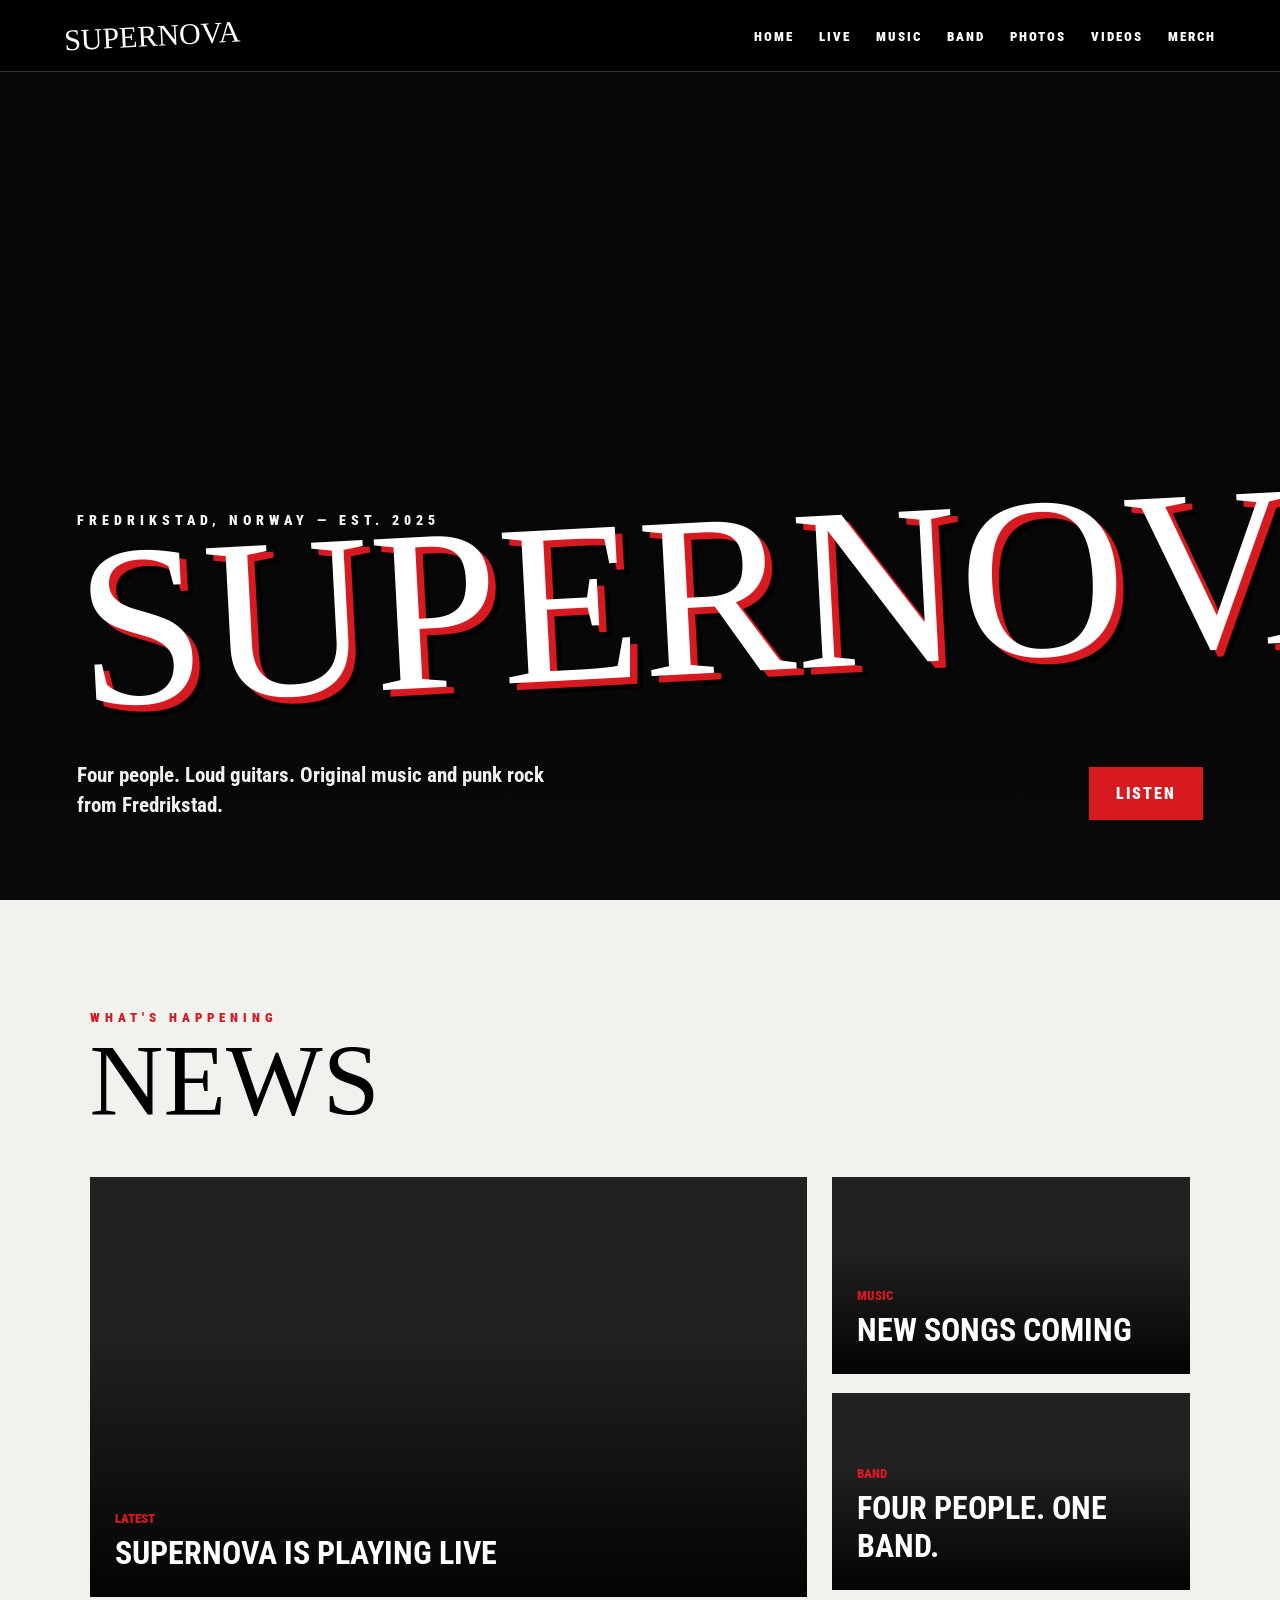
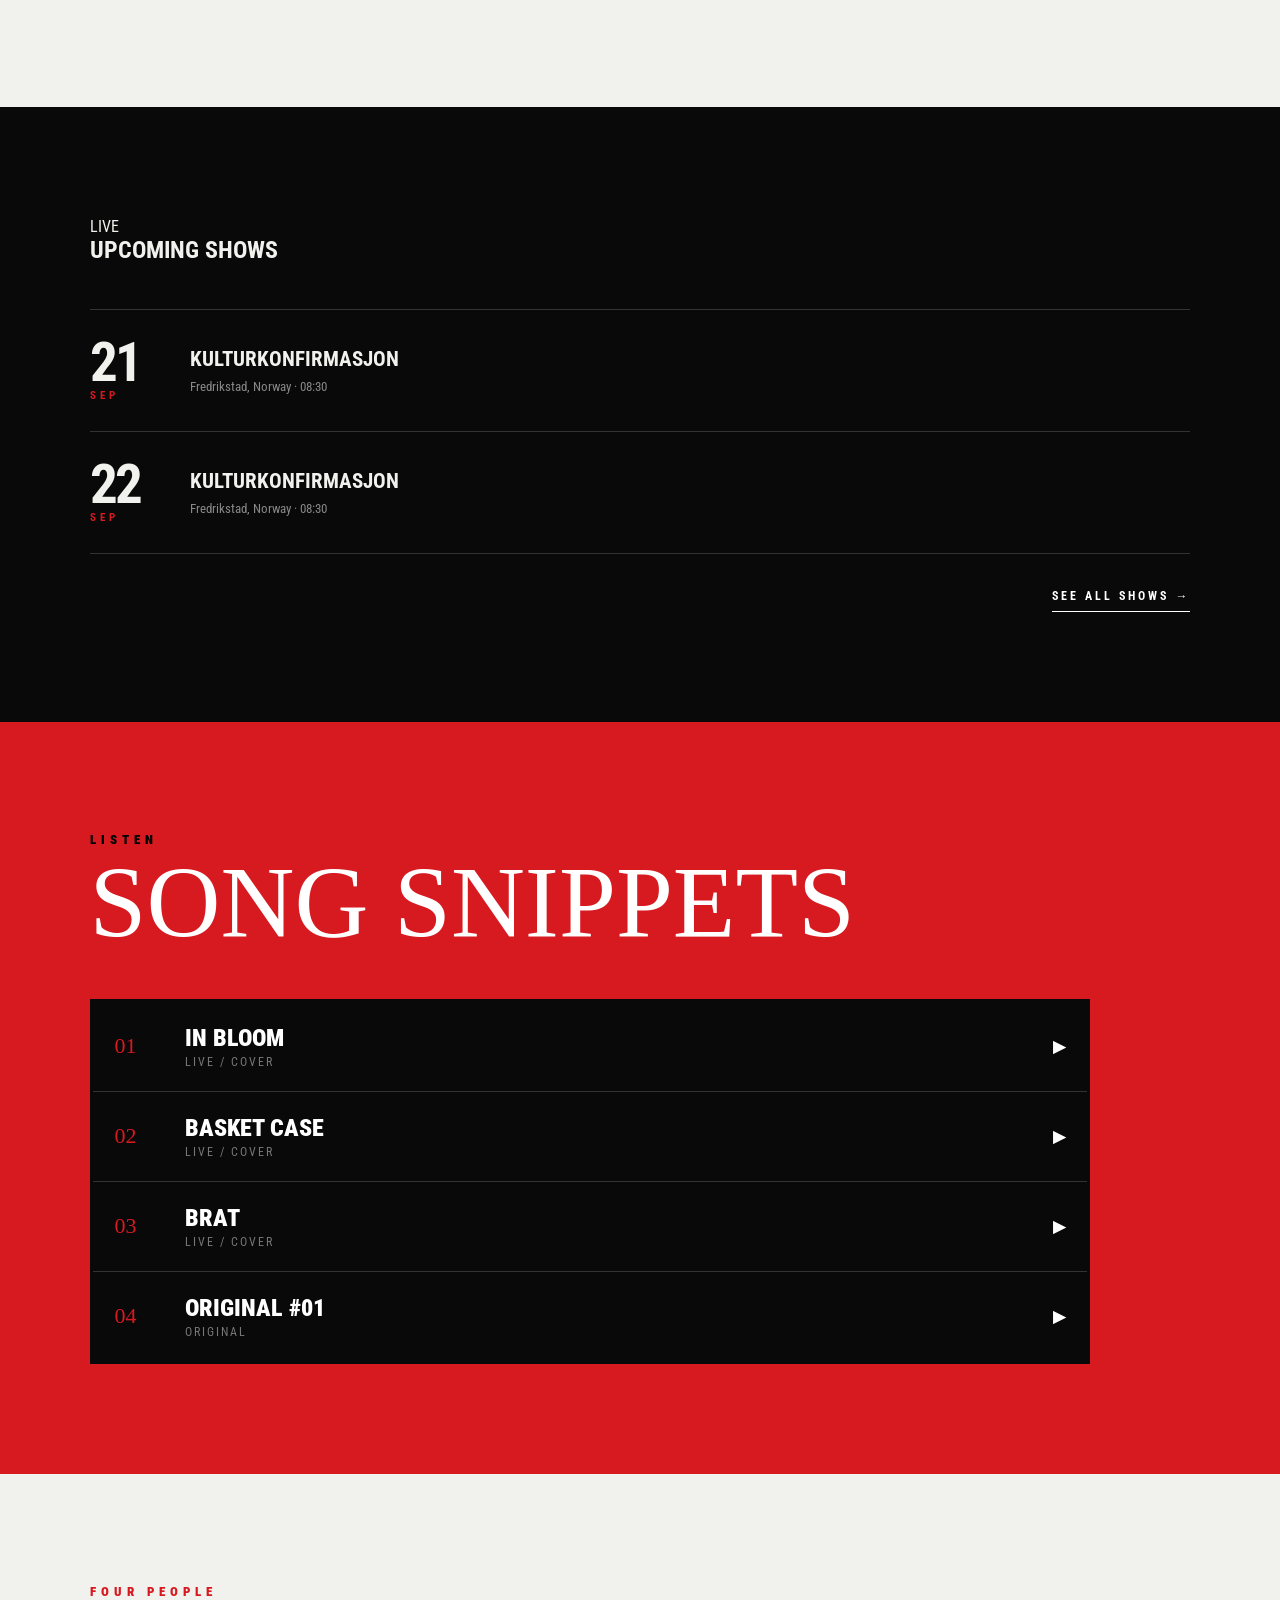
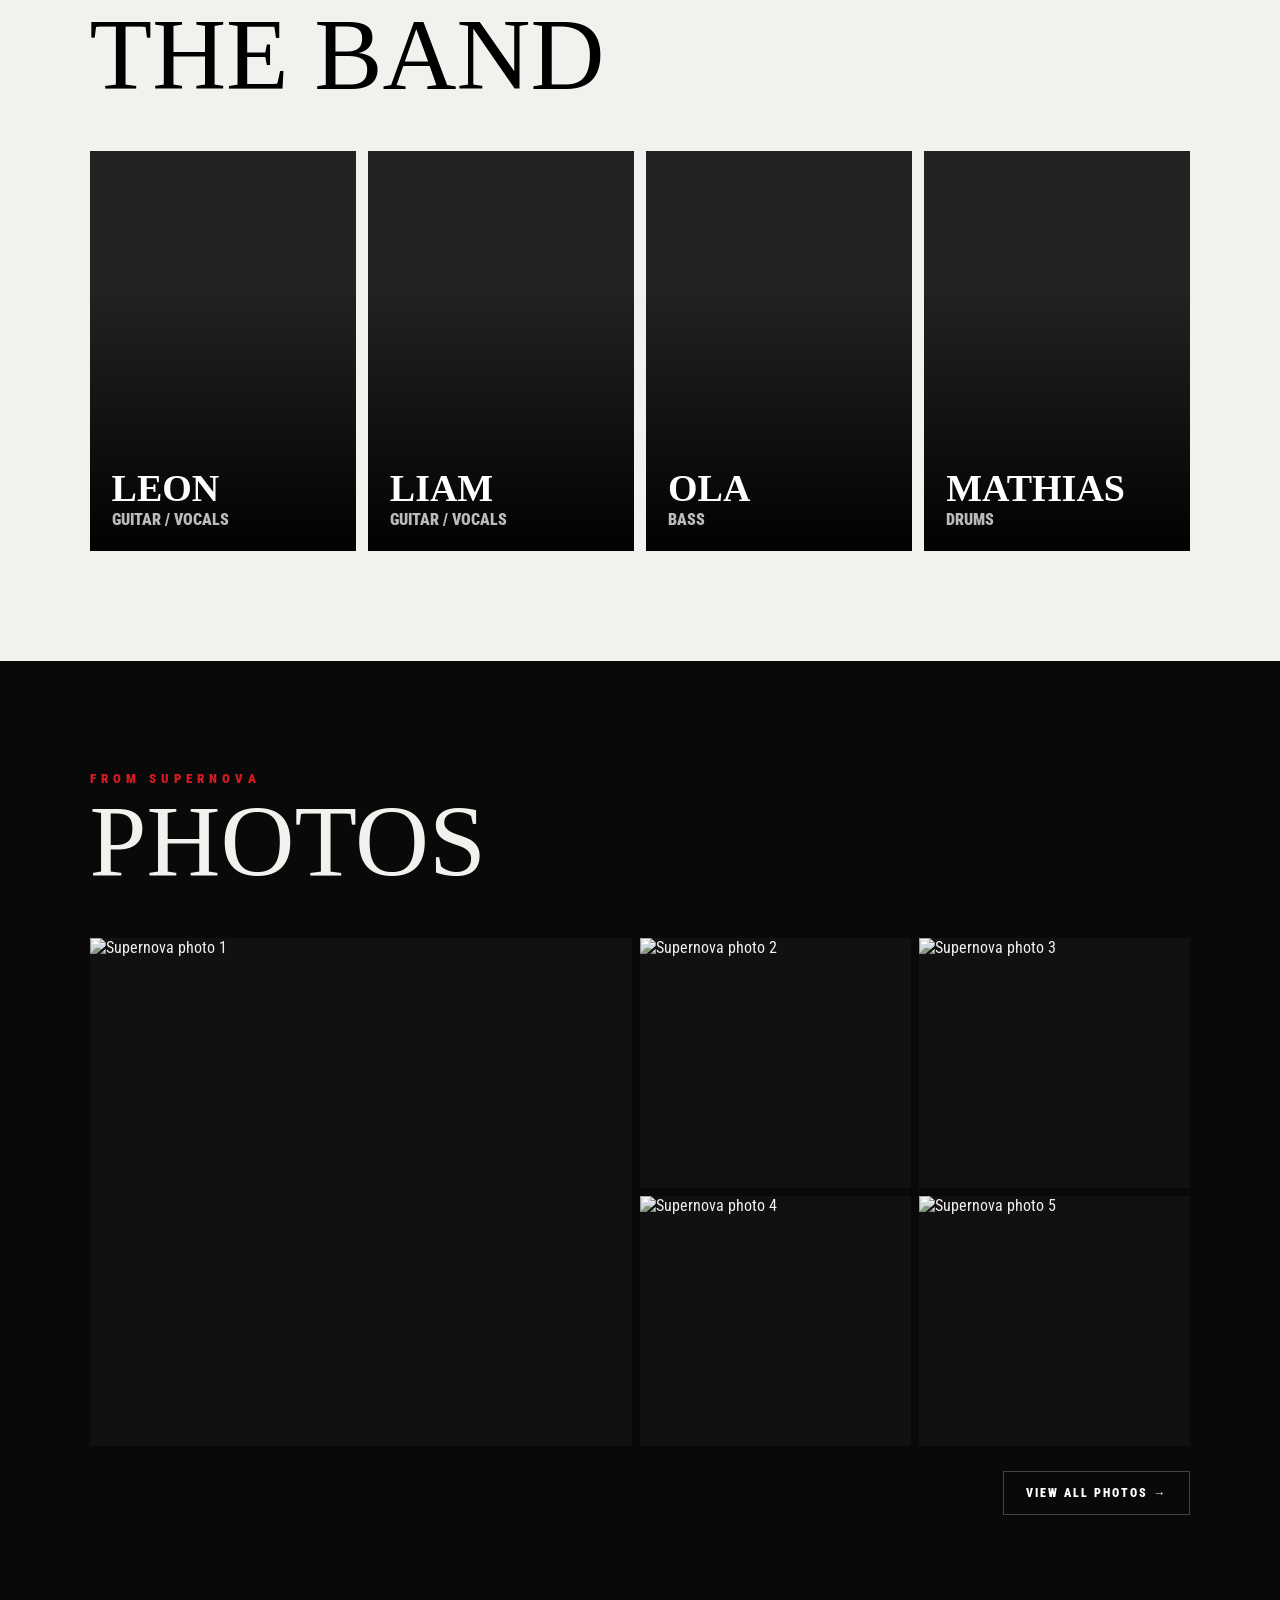
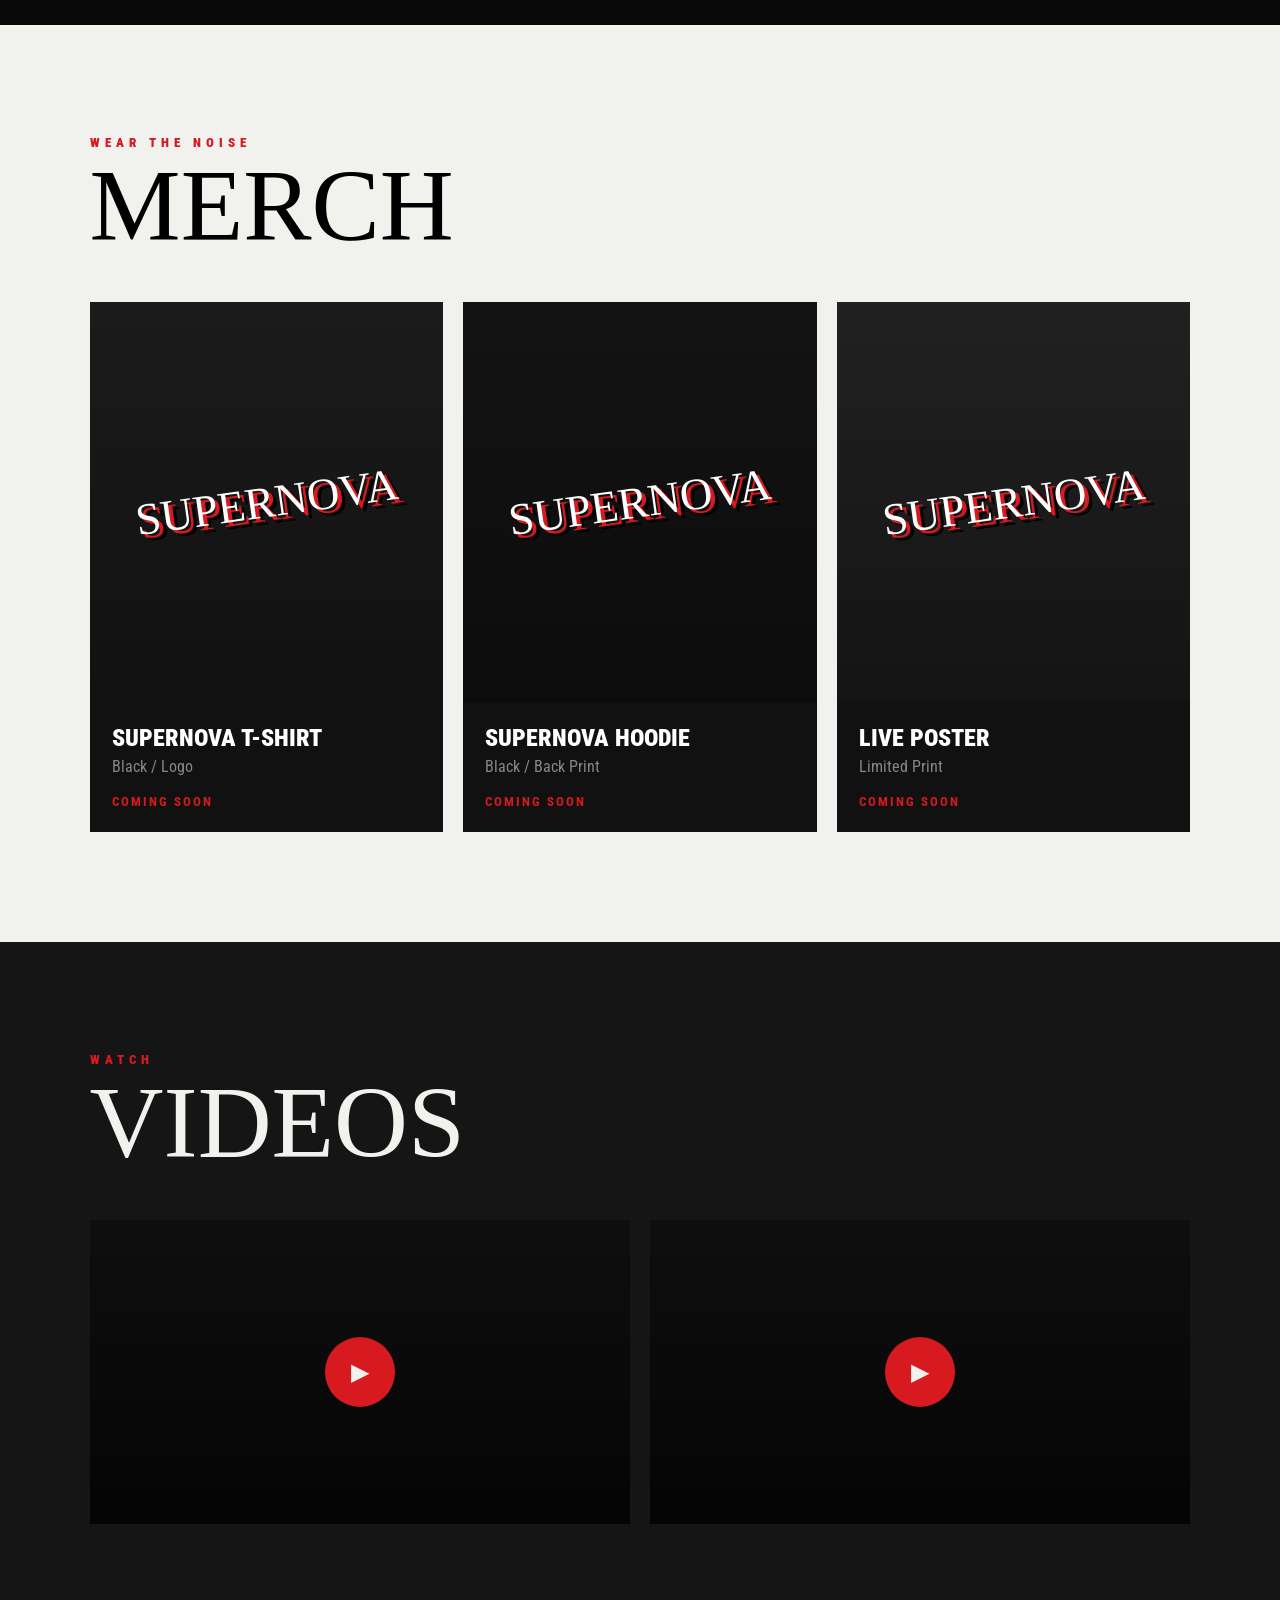
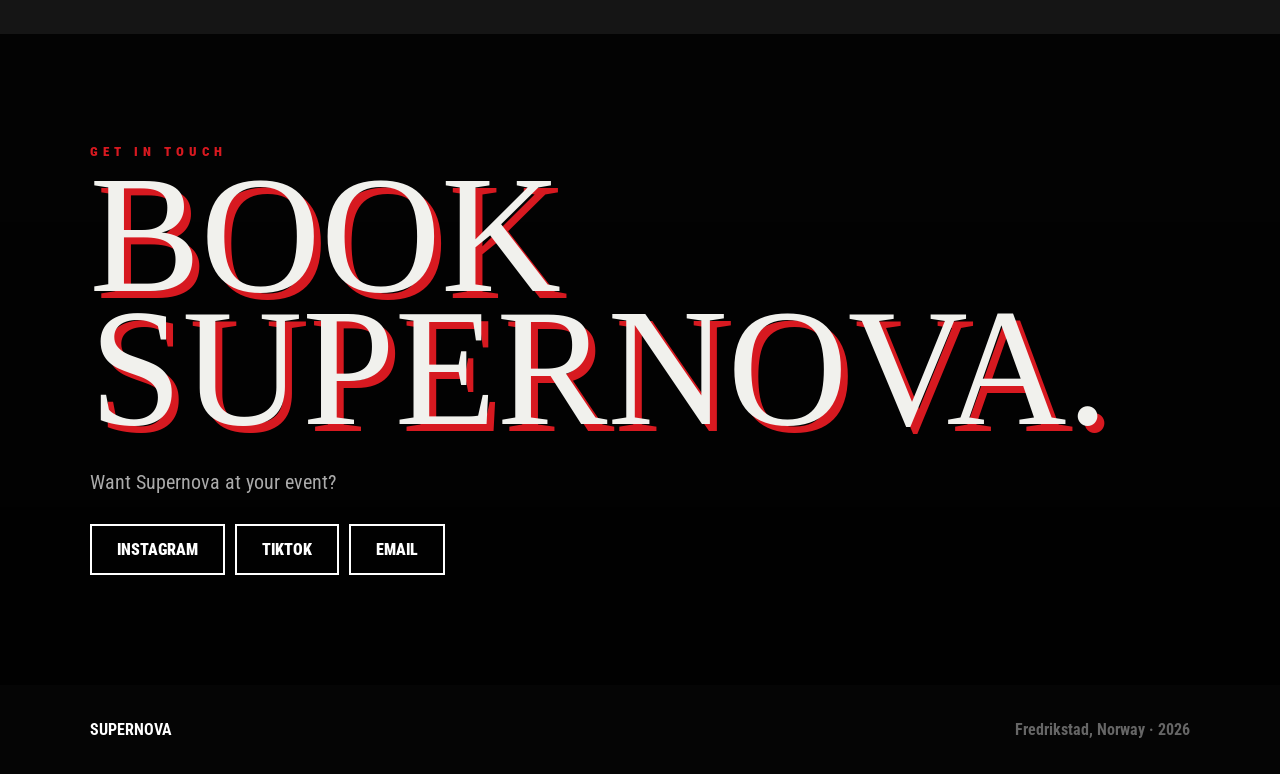
==== commit 608b8697: "Add files via upload" ====
--- a/index.html
+++ b/index.html
@@ -1,6 +1,8 @@
 <!DOCTYPE html>
 <html lang="en">
 <head>
+
+<link rel="icon" type="image/png" href="images/logo.png">
 
 <link rel="stylesheet" href="style.css">
 
@@ -393,18 +395,40 @@
         PHOTOS
     </div>
 
-    <div class="photo-grid">
-
-        <div class="photo"></div>
-        <div class="photo"></div>
-        <div class="photo"></div>
-        <div class="photo"></div>
-        <div class="photo"></div>
-
-    </div>
-
-</section>
-
+    <div class="home-photo-collage">
+
+        <!-- BIG PHOTO -->
+        <div class="home-photo home-photo-large">
+            <img src="images/photo1.jpg" alt="Supernova photo 1">
+        </div>
+
+        <!-- SMALL PHOTO 1 -->
+        <div class="home-photo">
+            <img src="images/photo2.jpg" alt="Supernova photo 2">
+        </div>
+
+        <!-- SMALL PHOTO 2 -->
+        <div class="home-photo">
+            <img src="images/photo3.jpg" alt="Supernova photo 3">
+        </div>
+
+        <!-- SMALL PHOTO 3 -->
+        <div class="home-photo">
+            <img src="images/photo4.jpg" alt="Supernova photo 4">
+        </div>
+
+        <!-- SMALL PHOTO 4 -->
+        <div class="home-photo">
+            <img src="images/photo5.jpg" alt="Supernova photo 5">
+        </div>
+
+    </div>
+
+    <div class="photos-more">
+        <a href="photos.html">VIEW ALL PHOTOS →</a>
+    </div>
+
+</section>
 
 <!-- =========================
      MERCH
--- a/style.css
+++ b/style.css
@@ -31,13 +31,18 @@
     left: 0;
     width: 100%;
     height: 72px;
+
     display: flex;
     align-items: center;
     justify-content: space-between;
+
     padding: 0 5%;
+
     background: rgba(0,0,0,.9);
     border-bottom: 1px solid #333;
+
     z-index: 1000;
+
     backdrop-filter: blur(8px);
 }
 
@@ -70,9 +75,12 @@
 
 .hero {
     min-height: 100vh;
+
     display: flex;
     align-items: flex-end;
+
     position: relative;
+
     background:
         linear-gradient(
             to bottom,
@@ -81,6 +89,7 @@
             #090909 100%
         ),
         url("images/hero.png") center/cover no-repeat;
+
     padding: 0 6% 80px;
 }
 
@@ -100,12 +109,17 @@
 
 .hero-title {
     font-family: 'Permanent Marker', cursive;
+
     font-size: clamp(90px,18vw,260px);
+
     line-height: .75;
+
     color: white;
+
     text-shadow:
         7px 7px 0 var(--red),
         12px 12px 0 rgba(0,0,0,.8);
+
     transform: rotate(-3deg);
     transform-origin: left;
 }
@@ -114,11 +128,13 @@
     display: flex;
     justify-content: space-between;
     align-items: flex-end;
+
     margin-top: 45px;
 }
 
 .hero-description {
     max-width: 500px;
+
     font-size: 21px;
     line-height: 1.4;
     font-weight: 700;
@@ -126,14 +142,20 @@
 
 .hero-button {
     display: inline-block;
+
     padding: 15px 25px;
+
     background: var(--red);
     color: white;
+
     text-decoration: none;
     text-transform: uppercase;
+
     font-weight: 900;
     letter-spacing: 2px;
+
     border: 2px solid var(--red);
+
     transition: .2s;
 }
 
@@ -149,19 +171,30 @@
 
 .section-label {
     color: var(--red);
+
     font-size: 13px;
     font-weight: 900;
+
     letter-spacing: 5px;
     text-transform: uppercase;
+
     margin-bottom: 10px;
 }
 
 .section-title {
     font-family: 'Permanent Marker', cursive;
+
     font-size: clamp(55px,8vw,110px);
+
     line-height: .9;
+
     margin-bottom: 50px;
 }
+
+
+/* =========================
+   NEWS
+========================= */
 
 .news {
     background: var(--white);
@@ -170,14 +203,19 @@
 
 .news-grid {
     display: grid;
+
     grid-template-columns: 2fr 1fr;
+
     gap: 25px;
 }
 
 .news-card {
     position: relative;
+
     min-height: 420px;
+
     background: #222;
+
     overflow: hidden;
 }
 
@@ -188,6 +226,7 @@
 .news-image {
     position: absolute;
     inset: 0;
+
     background:
         linear-gradient(to top,rgba(0,0,0,.9),transparent 65%),
         url("images/news.jpg") center/cover;
@@ -201,24 +240,36 @@
 
 .news-text {
     position: absolute;
+
     bottom: 25px;
     left: 25px;
     right: 25px;
+
     color: white;
 }
 
 .news-text span {
     color: var(--red);
+
     font-weight: 900;
+
     text-transform: uppercase;
+
     font-size: 13px;
 }
 
 .news-text h3 {
     font-size: 32px;
+
     text-transform: uppercase;
+
     margin-top: 7px;
 }
+
+
+/* =========================
+   LIVE
+========================= */
 
 .live {
     background: #111;
@@ -226,8 +277,10 @@
 
 .live-header {
     display: flex;
+
     justify-content: space-between;
     align-items: flex-end;
+
     margin-bottom: 45px;
 }
 
@@ -237,41 +290,56 @@
 
 .live-date {
     font-family: 'Permanent Marker', cursive;
+
     font-size: 27px;
+
     color: var(--red);
 }
 
 .live-event h3 {
     font-size: 25px;
+
     text-transform: uppercase;
 }
 
 .live-event p {
     color: #888;
+
     margin-top: 4px;
 }
 
 .live-row {
     display: grid;
+
     grid-template-columns: 130px 1fr auto;
+
     align-items: center;
+
     gap: 30px;
+
     padding: 25px 10px;
+
     border-bottom: 2px solid #333;
+
     transition: .2s;
 }
 
 .live-row:hover {
     background: #1c1c1c;
+
     padding-left: 20px;
 }
 
 .live-button {
     color: white;
+
     border: 2px solid white;
+
     padding: 10px 18px;
+
     text-decoration: none;
     text-transform: uppercase;
+
     font-weight: 900;
 }
 
@@ -282,9 +350,15 @@
 
 .live-more {
     margin-top: 35px;
+
     display: flex;
     justify-content: flex-end;
 }
+
+
+/* =========================
+   MUSIC
+========================= */
 
 .music {
     background: var(--red);
@@ -297,17 +371,25 @@
 
 .music-player {
     max-width: 1000px;
+
     background: #090909;
+
     border: 3px solid #090909;
 }
 
 .song {
     display: grid;
+
     grid-template-columns: 70px 1fr 100px;
+
     align-items: center;
+
     padding: 22px;
+
     border-bottom: 1px solid #333;
+
     cursor: pointer;
+
     transition: .2s;
 }
 
@@ -321,28 +403,42 @@
 
 .song-number {
     font-family: 'Permanent Marker', cursive;
+
     color: var(--red);
+
     font-size: 22px;
 }
 
 .song-name {
     font-size: 24px;
+
     font-weight: 900;
+
     text-transform: uppercase;
 }
 
 .song-type {
     color: #777;
+
     text-transform: uppercase;
+
     font-size: 12px;
+
     letter-spacing: 2px;
+
     margin-top: 3px;
 }
 
 .song-play {
     text-align: right;
+
     font-weight: 900;
 }
+
+
+/* =========================
+   BAND
+========================= */
 
 .band {
     background: var(--white);
@@ -351,15 +447,21 @@
 
 .band-grid {
     display: grid;
+
     grid-template-columns: repeat(4,1fr);
+
     gap: 12px;
 }
 
 .band-member {
     position: relative;
+
     min-height: 400px;
+
     background: #222;
+
     overflow: hidden;
+
     display: flex;
     align-items: flex-end;
 }
@@ -367,10 +469,13 @@
 .member-photo {
     position: absolute;
     inset: 0;
+
     background:
         linear-gradient(to top,rgba(0,0,0,.95),transparent 65%),
         url("images/member.jpg") center/cover;
+
     filter: grayscale(100%);
+
     transition: .4s;
 }
 
@@ -394,70 +499,128 @@
 
 .band-member:hover .member-photo {
     filter: grayscale(0%);
+
     transform: scale(1.05);
 }
 
 .member-info {
     position: relative;
+
     z-index: 2;
+
     color: white;
+
     padding: 22px;
 }
 
 .member-info h3 {
     font-family: 'Permanent Marker', cursive;
+
     font-size: 38px;
 }
 
 .member-info p {
     text-transform: uppercase;
+
     font-weight: 900;
+
     color: #bbb;
 }
+
+
+/* =========================================================
+   HOME PAGE — PHOTO COLLAGE
+========================================================= */
 
 .photos {
     background: #090909;
 }
 
-.photo-grid {
+.home-photo-collage {
     display: grid;
+
     grid-template-columns: 2fr 1fr 1fr;
-    grid-auto-rows: 250px;
+
+    grid-template-rows: 250px 250px;
+
     gap: 8px;
 }
 
-.photo {
-    background-size: cover;
-    background-position: center;
-    filter: grayscale(80%);
-    transition: .3s;
-}
-
-.photo:hover {
+.home-photo {
+    overflow: hidden;
+
+    background: #111;
+}
+
+.home-photo img {
+    width: 100%;
+    height: 100%;
+
+    display: block;
+
+    object-fit: cover;
+
+    filter: grayscale(75%);
+
+    transition:
+        transform .3s ease,
+        filter .3s ease;
+}
+
+.home-photo:hover img {
+    transform: scale(1.03);
+
     filter: grayscale(0%);
-    transform: scale(.99);
-}
-
-.photo:nth-child(1) {
-    grid-row: span 2;
-    background-image: url("images/photo1.jpg");
-}
-
-.photo:nth-child(2) {
-    background-image: url("images/photo2.jpg");
-}
-
-.photo:nth-child(3) {
-    background-image: url("images/photo3.jpg");
-}
-
-.photo:nth-child(4) {
-    background-image: url("images/photo4.jpg");
-}
-
-.photo:nth-child(5) {
-    background-image: url("images/photo5.jpg");
-}
+}
+
+.home-photo-large {
+    grid-column: 1;
+
+    grid-row: 1 / 3;
+}
+
+
+/* HOME — VIEW ALL PHOTOS */
+
+.photos-more {
+    display: flex;
+
+    justify-content: flex-end;
+
+    margin-top: 25px;
+}
+
+.photos-more a {
+    display: inline-block;
+
+    padding: 14px 22px;
+
+    border: 1px solid #444;
+
+    color: white;
+
+    text-decoration: none;
+
+    font-size: 12px;
+    font-weight: 900;
+
+    letter-spacing: 2px;
+
+    transition: .2s ease;
+}
+
+.photos-more a:hover {
+    background: white;
+
+    color: black;
+
+    border-color: white;
+}
+
+
+/* =========================
+   MERCH
+========================= */
 
 .merch {
     background: var(--white);
@@ -466,14 +629,19 @@
 
 .merch-grid {
     display: grid;
+
     grid-template-columns: repeat(3,1fr);
+
     gap: 20px;
 }
 
 .merch-item {
     background: #111;
+
     color: white;
+
     overflow: hidden;
+
     transition: .25s;
 }
 
@@ -483,22 +651,32 @@
 
 .merch-image {
     height: 400px;
+
     background-size: cover;
     background-position: center;
+
     position: relative;
 }
 
 .merch-image::after {
     content: "SUPERNOVA";
+
     position: absolute;
     inset: 0;
-    display: flex;
+
+    display: flex;
+
     align-items: center;
     justify-content: center;
+
     font-family: 'Permanent Marker', cursive;
+
     font-size: 45px;
+
     color: white;
+
     transform: rotate(-8deg);
+
     text-shadow:
         4px 4px 0 var(--red),
         7px 7px 0 black;
@@ -528,20 +706,30 @@
 
 .merch-info h3 {
     font-size: 24px;
+
     font-weight: 900;
+
     text-transform: uppercase;
 }
 
 .merch-info p {
     color: #888;
+
     margin: 5px 0 15px;
 }
 
 .merch-info strong {
     color: var(--red);
+
     font-size: 13px;
+
     letter-spacing: 2px;
 }
+
+
+/* =========================
+   VIDEOS
+========================= */
 
 .video-section {
     background: #151515;
@@ -549,18 +737,24 @@
 
 .video-grid {
     display: grid;
+
     grid-template-columns: repeat(2,1fr);
+
     gap: 20px;
 }
 
 .video {
     aspect-ratio: 16/9;
+
     background:
         linear-gradient(rgba(0,0,0,.3),rgba(0,0,0,.8)),
         url("images/video.jpg") center/cover;
-    display: flex;
+
+    display: flex;
+
     align-items: center;
     justify-content: center;
+
     position: relative;
 }
 
@@ -573,11 +767,16 @@
 .video-play {
     width: 70px;
     height: 70px;
+
     border-radius: 50%;
+
     background: var(--red);
+
     display: grid;
     place-items: center;
+
     font-size: 24px;
+
     transition: .2s;
 }
 
@@ -585,11 +784,18 @@
     transform: scale(1.15);
 }
 
+
+/* =========================
+   CONTACT
+========================= */
+
 .contact {
     min-height: 70vh;
+
     display: flex;
     flex-direction: column;
     justify-content: center;
+
     background:
         linear-gradient(rgba(0,0,0,.65),rgba(0,0,0,.9)),
         url("images/contact.jpg") center/cover;
@@ -597,45 +803,70 @@
 
 .contact-title {
     font-family: 'Permanent Marker', cursive;
+
     font-size: clamp(70px,13vw,180px);
+
     line-height: .8;
+
     text-shadow: 7px 7px var(--red);
+
     margin-bottom: 35px;
 }
 
 .contact p {
     color: #aaa;
+
     font-size: 20px;
+
     margin-bottom: 30px;
 }
 
 .socials {
     display: flex;
+
     gap: 10px;
+
     flex-wrap: wrap;
 }
 
 .social {
     padding: 14px 25px;
+
     border: 2px solid white;
+
     color: white;
+
     text-decoration: none;
+
     text-transform: uppercase;
+
     font-weight: 900;
+
     transition: .2s;
 }
 
 .social:hover {
     background: white;
+
     color: black;
 }
+
+
+/* =========================
+   FOOTER
+========================= */
 
 footer {
     background: #050505;
+
     padding: 35px 7%;
-    display: flex;
+
+    display: flex;
+
     justify-content: space-between;
+
     color: #666;
+
     font-weight: 700;
 }
 
@@ -644,102 +875,20 @@
 }
 
 
-/* =========================
-   MOBILE
-========================= */
-
-@media(max-width:800px) {
-
-    nav {
-        height: 62px;
-    }
-
-    .nav-links {
-        display: none;
-    }
-
-    .hero {
-        padding: 0 6% 50px;
-    }
-
-    .hero-title {
-        font-size: 23vw;
-    }
-
-    .hero-bottom {
-        flex-direction: column;
-        align-items: flex-start;
-        gap: 25px;
-    }
-
-    section {
-        padding: 80px 6%;
-    }
-
-    .news-grid {
-        grid-template-columns: 1fr;
-    }
-
-    .band-grid {
-        grid-template-columns: 1fr 1fr;
-    }
-
-    .photo-grid {
-        grid-template-columns: 1fr 1fr;
-    }
-
-    .photo:nth-child(1) {
-        grid-row: span 1;
-    }
-
-    .merch-grid {
-        grid-template-columns: 1fr;
-    }
-
-    .video-grid {
-        grid-template-columns: 1fr;
-    }
-
-    .live-row {
-        grid-template-columns: 1fr;
-        gap: 10px;
-    }
-
-    .song {
-        grid-template-columns: 40px 1fr 50px;
-    }
-
-    footer {
-        flex-direction: column;
-        gap: 10px;
-    }
-}
-
-@media(max-width:500px) {
-
-    .band-grid {
-        grid-template-columns: 1fr;
-    }
-
-    .photo-grid {
-        grid-template-columns: 1fr;
-    }
-
-    .hero-title {
-        font-size: 25vw;
-    }
-}
-
-/* =========================
+/* =========================================================
    LIVE PAGE — SUPERNOVA
-   ========================= */
+========================================================= */
 
 .live-hero {
     position: relative;
+
     min-height: 75vh;
+
     display: flex;
     align-items: flex-end;
+
     padding: 90px 8%;
+
     overflow: hidden;
 
     background:
@@ -754,7 +903,9 @@
 
 .live-hero::after {
     content: "";
+
     position: absolute;
+
     inset: 0;
 
     background:
@@ -771,7 +922,9 @@
 
 .live-hero-content {
     position: relative;
+
     z-index: 2;
+
     max-width: 850px;
 }
 
@@ -779,7 +932,9 @@
     display: block;
 
     font-size: 12px;
+
     font-weight: bold;
+
     letter-spacing: 5px;
 
     margin-bottom: 20px;
@@ -789,8 +944,11 @@
     margin: 0;
 
     font-size: clamp(80px, 13vw, 180px);
+
     line-height: 0.78;
+
     letter-spacing: -7px;
+
     text-transform: uppercase;
 }
 
@@ -800,9 +958,11 @@
 
 .live-hero p {
     max-width: 500px;
+
     margin-top: 35px;
 
     font-size: 17px;
+
     line-height: 1.6;
 
     color: #ccc;
@@ -810,18 +970,22 @@
 
 .live-hero-stamp {
     position: absolute;
+
     right: 7%;
     top: 25%;
 
     z-index: 3;
 
     border: 2px solid #d71920;
+
     padding: 18px;
 
     color: #d71920;
 
     font-size: 11px;
+
     font-weight: bold;
+
     letter-spacing: 3px;
 
     transform: rotate(7deg);
@@ -832,6 +996,7 @@
 
 .live-list {
     max-width: 1250px;
+
     margin: auto;
 
     padding: 120px 8%;
@@ -839,7 +1004,9 @@
 
 .live-heading {
     display: flex;
+
     align-items: baseline;
+
     gap: 25px;
 
     margin-bottom: 60px;
@@ -849,7 +1016,9 @@
     color: #d71920;
 
     font-size: 13px;
+
     font-weight: bold;
+
     letter-spacing: 3px;
 }
 
@@ -857,6 +1026,7 @@
     margin: 0;
 
     font-size: clamp(45px, 7vw, 90px);
+
     line-height: 0.9;
 }
 
@@ -885,6 +1055,7 @@
 
 .gig:hover {
     padding-left: 15px;
+
     border-color: #d71920;
 }
 
@@ -893,6 +1064,7 @@
 
 .gig-date {
     display: flex;
+
     flex-direction: column;
 
     line-height: 0.8;
@@ -900,7 +1072,9 @@
 
 .gig-day {
     font-size: 85px;
+
     font-weight: 900;
+
     letter-spacing: -5px;
 }
 
@@ -910,7 +1084,9 @@
     color: #d71920;
 
     font-size: 14px;
+
     font-weight: bold;
+
     letter-spacing: 5px;
 }
 
@@ -921,7 +1097,9 @@
     color: #d71920;
 
     font-size: 10px;
+
     font-weight: bold;
+
     letter-spacing: 4px;
 }
 
@@ -935,7 +1113,9 @@
     margin: 0;
 
     font-size: 13px;
+
     font-weight: bold;
+
     letter-spacing: 2px;
 }
 
@@ -958,6 +1138,7 @@
     color: #777;
 
     font-size: 10px;
+
     letter-spacing: 3px;
 }
 
@@ -988,7 +1169,9 @@
     color: #d71920;
 
     font-size: 14px;
+
     font-weight: bold;
+
     letter-spacing: 3px;
 }
 
@@ -996,7 +1179,9 @@
     margin: 20px 0;
 
     font-size: clamp(55px, 9vw, 120px);
+
     line-height: 0.82;
+
     letter-spacing: -4px;
 }
 
@@ -1026,7 +1211,9 @@
     text-decoration: none;
 
     font-size: 12px;
+
     font-weight: bold;
+
     letter-spacing: 3px;
 
     transition: 0.2s;
@@ -1034,21 +1221,337 @@
 
 .live-button:hover {
     background: white;
+
     color: black;
 }
 
 
-/* MOBILE */
-
-@media (max-width: 700px) {
+/* =========================================================
+   HOMEPAGE LIVE PREVIEW
+========================================================= */
+
+.live-preview {
+    margin-top: 45px;
+
+    border-top: 1px solid #333;
+}
+
+.live-preview-show {
+    display: grid;
+
+    grid-template-columns: 100px 1fr;
+
+    align-items: center;
+
+    padding: 30px 0;
+
+    border-bottom: 1px solid #333;
+
+    transition: 0.2s ease;
+}
+
+.live-preview-show:hover {
+    padding-left: 12px;
+
+    border-color: #d71920;
+}
+
+.live-preview-date {
+    display: flex;
+
+    flex-direction: column;
+
+    line-height: 0.8;
+}
+
+.live-preview-date strong {
+    font-size: 55px;
+
+    letter-spacing: -3px;
+}
+
+.live-preview-date span {
+    margin-top: 8px;
+
+    color: #d71920;
+
+    font-size: 11px;
+
+    font-weight: bold;
+
+    letter-spacing: 4px;
+}
+
+.live-preview-show h3 {
+    margin: 0 0 8px;
+
+    font-size: 21px;
+}
+
+.live-preview-show p {
+    margin: 0;
+
+    color: #888;
+
+    font-size: 13px;
+}
+
+.live-more {
+    margin-top: 35px;
+
+    display: flex;
+
+    justify-content: flex-end;
+}
+
+.live-more a {
+    color: white;
+
+    text-decoration: none;
+
+    font-size: 12px;
+
+    font-weight: bold;
+
+    letter-spacing: 3px;
+
+    border-bottom: 1px solid white;
+
+    padding-bottom: 8px;
+
+    transition: 0.2s ease;
+}
+
+.live-more a:hover {
+    color: #d71920;
+
+    border-color: #d71920;
+}
+
+
+/* =========================================================
+   PHOTOS.HTML — ALBUM
+========================================================= */
+
+.photos-hero {
+    min-height: 65vh;
+
+    display: flex;
+    align-items: flex-end;
+
+    padding: 80px 8%;
+
+    background: #090909;
+}
+
+.photos-hero-content span {
+    font-size: 12px;
+
+    font-weight: 900;
+
+    letter-spacing: 4px;
+
+    color: var(--red);
+}
+
+.photos-hero-content h1 {
+    margin: 15px 0;
+
+    font-size: clamp(60px, 10vw, 150px);
+
+    line-height: .85;
+
+    font-weight: 900;
+}
+
+.photos-hero-content h1 span {
+    color: var(--red);
+}
+
+.photos-hero-content p {
+    max-width: 500px;
+
+    color: #aaa;
+
+    font-size: 16px;
+}
+
+
+/* ALBUM */
+
+.photo-album {
+    padding: 120px 8%;
+
+    background: #090909;
+}
+
+.photo-album-heading {
+    margin-bottom: 50px;
+}
+
+.photo-album-heading span {
+    color: var(--red);
+
+    font-size: 12px;
+
+    font-weight: 900;
+
+    letter-spacing: 4px;
+}
+
+.photo-album-heading h2 {
+    margin: 10px 0 0;
+
+    font-size: clamp(40px, 6vw, 80px);
+
+    line-height: .9;
+}
+
+
+/* 4 PHOTOS PER ROW */
+
+.album-grid {
+    display: grid;
+
+    grid-template-columns: repeat(4, 1fr);
+
+    gap: 8px;
+
+    max-width: 1600px;
+
+    margin: 0 auto;
+}
+
+
+/* ALBUM IMAGE */
+
+.album-photo {
+    width: 100%;
+
+    aspect-ratio: 1 / 1;
+
+    overflow: hidden;
+
+    background: #111;
+}
+
+.album-photo img {
+    width: 100%;
+    height: 100%;
+
+    display: block;
+
+    object-fit: cover;
+
+    filter: grayscale(75%);
+
+    transition:
+        transform .35s ease,
+        filter .35s ease;
+}
+
+.album-photo:hover img {
+    transform: scale(1.04);
+
+    filter: grayscale(0%);
+}
+
+
+/* =========================
+   MOBILE
+========================= */
+
+@media (max-width: 800px) {
+
+    nav {
+        height: 62px;
+    }
+
+    .nav-links {
+        display: none;
+    }
+
+    .hero {
+        padding: 0 6% 50px;
+    }
+
+    .hero-title {
+        font-size: 23vw;
+    }
+
+    .hero-bottom {
+        flex-direction: column;
+
+        align-items: flex-start;
+
+        gap: 25px;
+    }
+
+    section {
+        padding: 80px 6%;
+    }
+
+    .news-grid {
+        grid-template-columns: 1fr;
+    }
+
+    .band-grid {
+        grid-template-columns: 1fr 1fr;
+    }
+
+    /* HOME PHOTO COLLAGE */
+
+    .home-photo-collage {
+        grid-template-columns: 1fr 1fr;
+
+        grid-template-rows:
+            300px
+            180px
+            180px;
+    }
+
+    .home-photo-large {
+        grid-column: 1 / 3;
+
+        grid-row: 1;
+    }
+
+    .merch-grid {
+        grid-template-columns: 1fr;
+    }
+
+    .video-grid {
+        grid-template-columns: 1fr;
+    }
+
+    .live-row {
+        grid-template-columns: 1fr;
+
+        gap: 10px;
+    }
+
+    .song {
+        grid-template-columns: 40px 1fr 50px;
+    }
+
+    footer {
+        flex-direction: column;
+
+        gap: 10px;
+    }
+
+
+    /* LIVE PAGE */
 
     .live-hero {
         min-height: 70vh;
+
         padding: 60px 6%;
     }
 
     .live-hero h1 {
         font-size: 75px;
+
         letter-spacing: -4px;
     }
 
@@ -1062,6 +1565,7 @@
 
     .gig {
         grid-template-columns: 85px 1fr;
+
         gap: 20px;
     }
 
@@ -1071,6 +1575,7 @@
 
     .gig-time {
         grid-column: 2;
+
         text-align: left;
     }
 
@@ -1080,102 +1585,12 @@
 
     .live-booking {
         grid-template-columns: 1fr;
+
         padding: 90px 6%;
     }
-}
-
-/* =========================
-   HOMEPAGE LIVE PREVIEW
-   ========================= */
-
-.live-preview {
-    margin-top: 45px;
-    border-top: 1px solid #333;
-}
-
-.live-preview-show {
-    display: grid;
-    grid-template-columns: 100px 1fr;
-    align-items: center;
-
-    padding: 30px 0;
-
-    border-bottom: 1px solid #333;
-
-    transition: 0.2s ease;
-}
-
-.live-preview-show:hover {
-    padding-left: 12px;
-    border-color: #d71920;
-}
-
-.live-preview-date {
-    display: flex;
-    flex-direction: column;
-    line-height: 0.8;
-}
-
-.live-preview-date strong {
-    font-size: 55px;
-    letter-spacing: -3px;
-}
-
-.live-preview-date span {
-    margin-top: 8px;
-
-    color: #d71920;
-
-    font-size: 11px;
-    font-weight: bold;
-    letter-spacing: 4px;
-}
-
-.live-preview-show h3 {
-    margin: 0 0 8px;
-
-    font-size: 21px;
-}
-
-.live-preview-show p {
-    margin: 0;
-
-    color: #888;
-    font-size: 13px;
-}
-
-.live-more {
-    margin-top: 35px;
-
-    display: flex;
-    justify-content: flex-end;
-}
-
-.live-more a {
-    color: white;
-
-    text-decoration: none;
-
-    font-size: 12px;
-    font-weight: bold;
-    letter-spacing: 3px;
-
-    border-bottom: 1px solid white;
-
-    padding-bottom: 8px;
-
-    transition: 0.2s ease;
-}
-
-.live-more a:hover {
-    color: #d71920;
-    border-color: #d71920;
-}
-
-
-/* MOBILE */
-
-@media (max-width: 600px) {
+
+
+    /* LIVE PREVIEW */
 
     .live-preview-show {
         grid-template-columns: 75px 1fr;
@@ -1188,4 +1603,268 @@
     .live-preview-show h3 {
         font-size: 17px;
     }
+
+
+    /* PHOTO ALBUM */
+
+    .photos-hero {
+        min-height: 55vh;
+
+        padding: 60px 6%;
+    }
+
+    .photo-album {
+        padding: 80px 6%;
+    }
+
+    .album-grid {
+        grid-template-columns: repeat(2, 1fr);
+    }
+}
+
+
+@media (max-width: 500px) {
+
+    .band-grid {
+        grid-template-columns: 1fr;
+    }
+
+    .hero-title {
+        font-size: 25vw;
+    }
+
+    /* HOME COLLAGE */
+
+    .home-photo-collage {
+        grid-template-columns: 1fr 1fr;
+
+        grid-template-rows:
+            250px
+            150px
+            150px;
+    }
+
+    /* PHOTO ALBUM */
+
+    .album-grid {
+        grid-template-columns: 1fr;
+    }
+
+}
+
+/* =========================
+   PHOTO ALBUM
+========================= */
+
+.album-grid {
+    display: grid;
+    grid-template-columns: repeat(4, 1fr);
+    gap: 8px;
+    max-width: 1600px;
+    margin: 0 auto;
+}
+
+.album-photo {
+    width: 100%;
+    aspect-ratio: 1 / 1;
+    overflow: hidden;
+    background: #111;
+    cursor: pointer;
+}
+
+.album-photo img {
+    width: 100%;
+    height: 100%;
+    display: block;
+    object-fit: cover;
+    filter: grayscale(75%);
+    transition:
+        transform .35s ease,
+        filter .35s ease;
+}
+
+.album-photo:hover img {
+    transform: scale(1.04);
+    filter: grayscale(0%);
+}
+
+
+/* =========================
+   PHOTO LIGHTBOX
+========================= */
+
+.photo-lightbox {
+    position: fixed;
+    inset: 0;
+    z-index: 9999;
+
+    display: none;
+    align-items: center;
+    justify-content: center;
+
+    background: rgba(0, 0, 0, 0.82);
+
+    padding: 70px 100px;
+}
+
+.photo-lightbox.active {
+    display: flex;
+}
+
+
+/* BIG IMAGE */
+
+.lightbox-image-container {
+    max-width: 85vw;
+    max-height: 85vh;
+
+    display: flex;
+    align-items: center;
+    justify-content: center;
+}
+
+.lightbox-image-container img {
+    display: block;
+
+    max-width: 85vw;
+    max-height: 85vh;
+
+    width: auto;
+    height: auto;
+
+    object-fit: contain;
+
+    box-shadow: 0 20px 80px rgba(0, 0, 0, 0.6);
+}
+
+
+/* CLOSE BUTTON */
+
+.lightbox-close {
+    position: absolute;
+
+    top: 25px;
+    right: 30px;
+
+    width: 45px;
+    height: 45px;
+
+    border: none;
+    background: transparent;
+
+    color: white;
+
+    font-size: 42px;
+    line-height: 40px;
+
+    cursor: pointer;
+
+    opacity: .75;
+
+    transition: .2s ease;
+}
+
+.lightbox-close:hover {
+    opacity: 1;
+    transform: scale(1.1);
+}
+
+
+/* LEFT / RIGHT ARROWS */
+
+.lightbox-arrow {
+    position: absolute;
+
+    top: 50%;
+    transform: translateY(-50%);
+
+    width: 60px;
+    height: 80px;
+
+    border: none;
+    background: transparent;
+
+    color: white;
+
+    font-size: 42px;
+
+    cursor: pointer;
+
+    opacity: .65;
+
+    transition:
+        opacity .2s ease,
+        transform .2s ease;
+}
+
+.lightbox-arrow:hover {
+    opacity: 1;
+}
+
+.lightbox-prev {
+    left: 25px;
+}
+
+.lightbox-prev:hover {
+    transform: translateY(-50%) translateX(-4px);
+}
+
+.lightbox-next {
+    right: 25px;
+}
+
+.lightbox-next:hover {
+    transform: translateY(-50%) translateX(4px);
+}
+
+
+/* MOBILE */
+
+@media (max-width: 800px) {
+
+    .album-grid {
+        grid-template-columns: repeat(2, 1fr);
+    }
+
+    .photo-lightbox {
+        padding: 60px 55px;
+    }
+
+    .lightbox-image-container,
+    .lightbox-image-container img {
+        max-width: 90vw;
+        max-height: 80vh;
+    }
+
+    .lightbox-arrow {
+        width: 45px;
+        font-size: 32px;
+    }
+
+    .lightbox-prev {
+        left: 5px;
+    }
+
+    .lightbox-next {
+        right: 5px;
+    }
+
+}
+
+
+@media (max-width: 500px) {
+
+    .album-grid {
+        grid-template-columns: 1fr;
+    }
+
+    .photo-lightbox {
+        padding: 50px 40px;
+    }
+
+    .lightbox-close {
+        top: 15px;
+        right: 15px;
+    }
+
 }
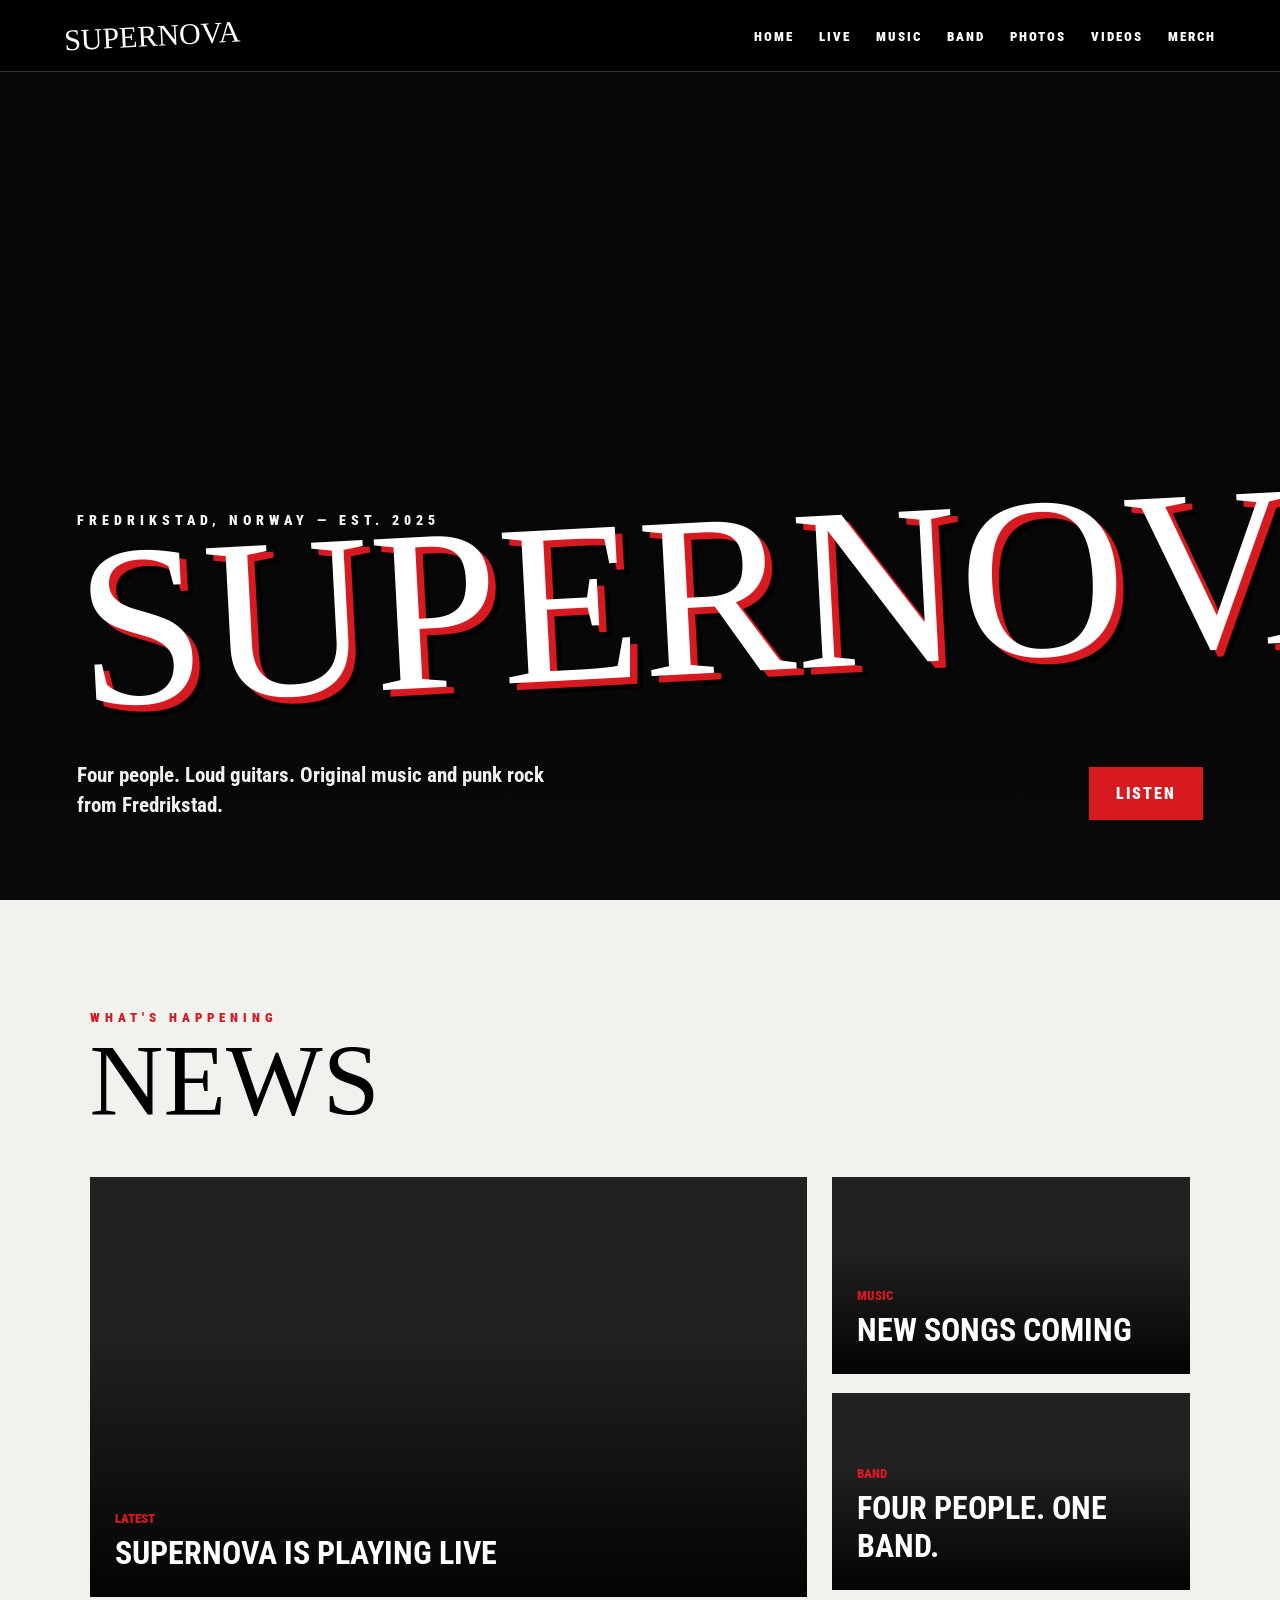
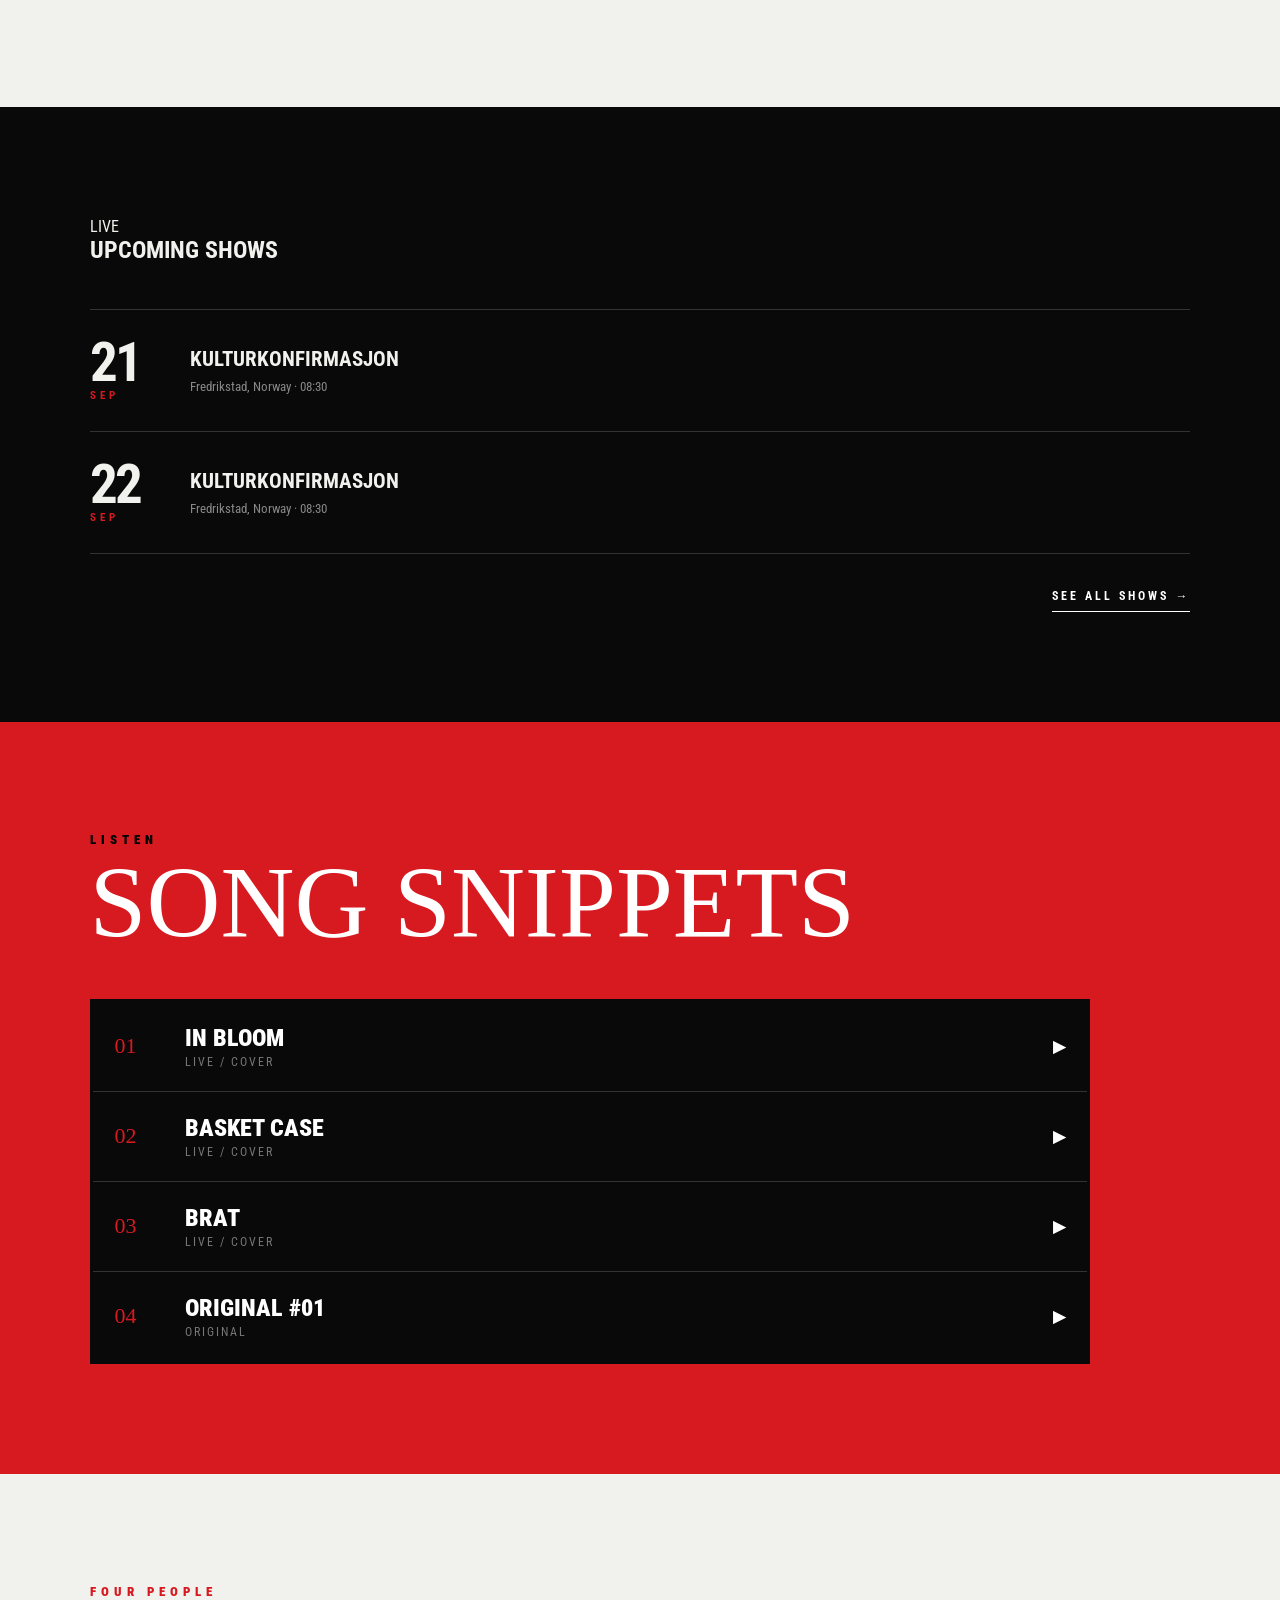
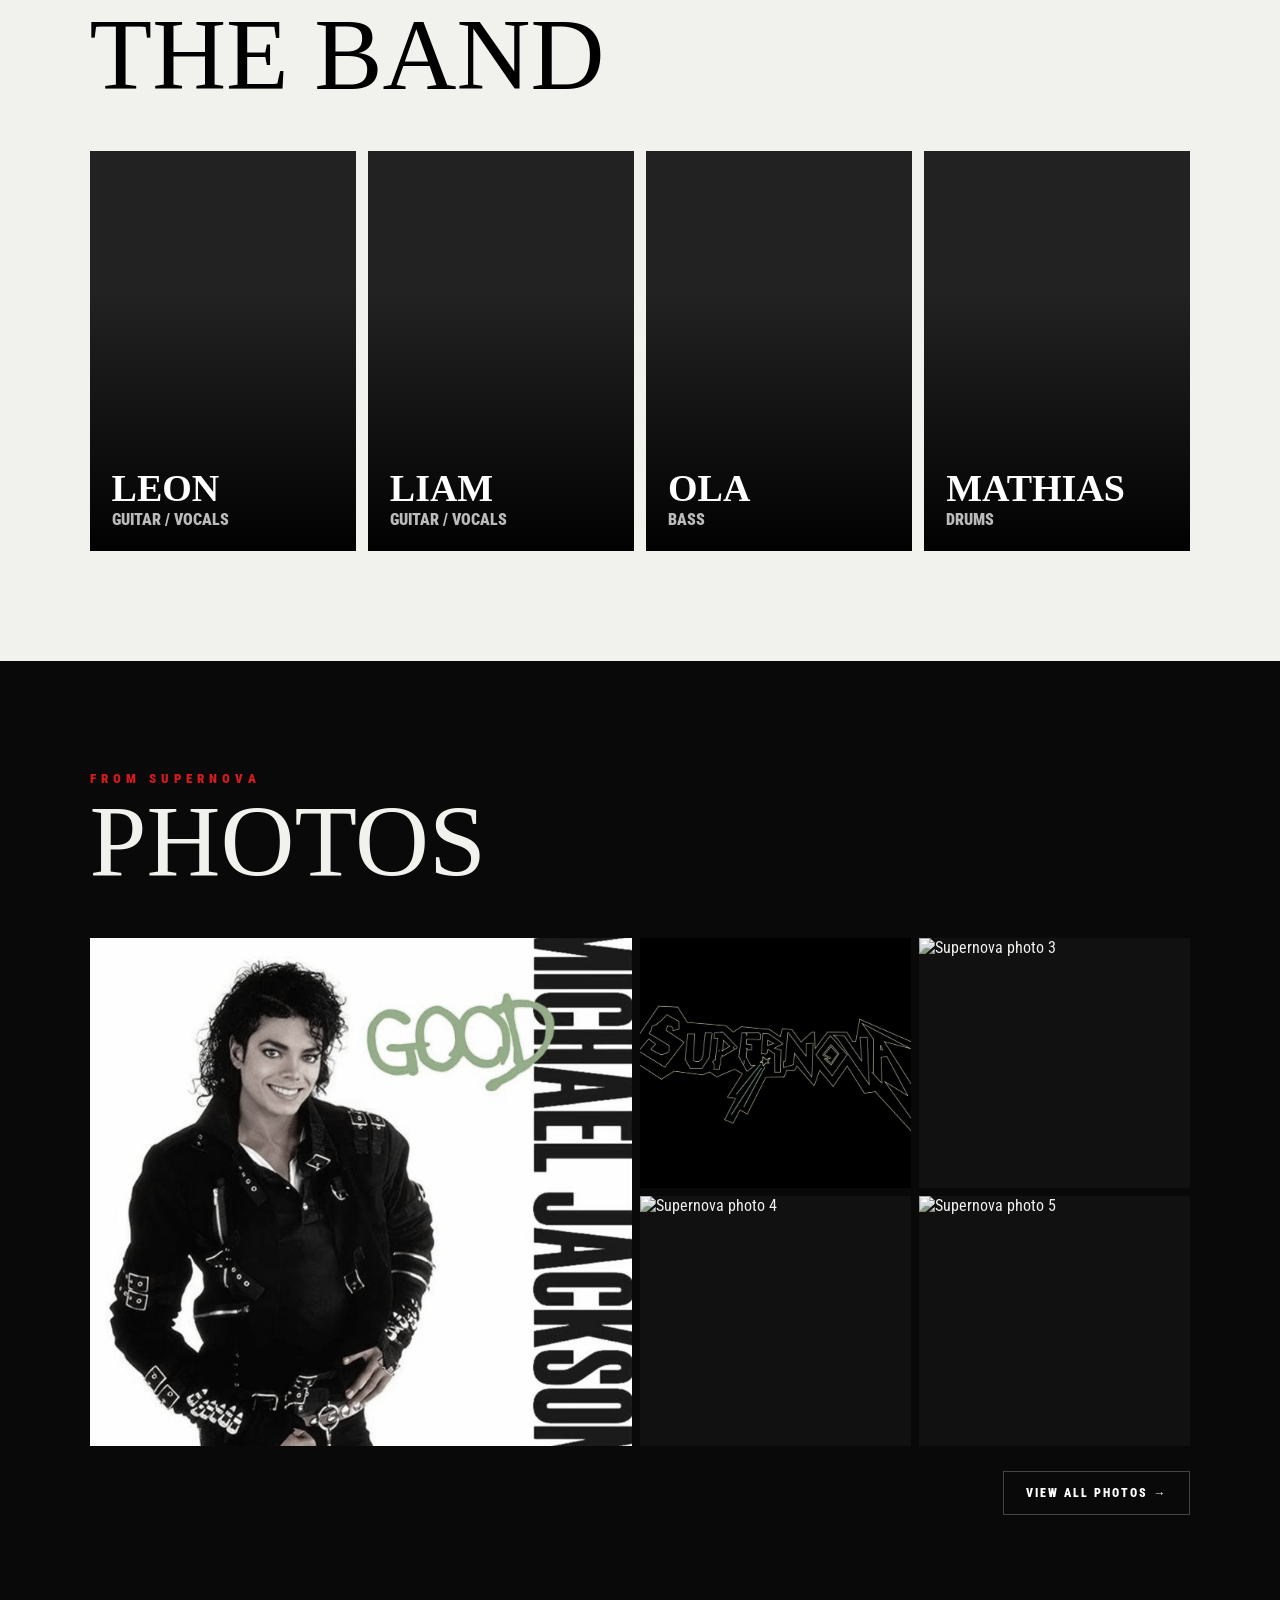
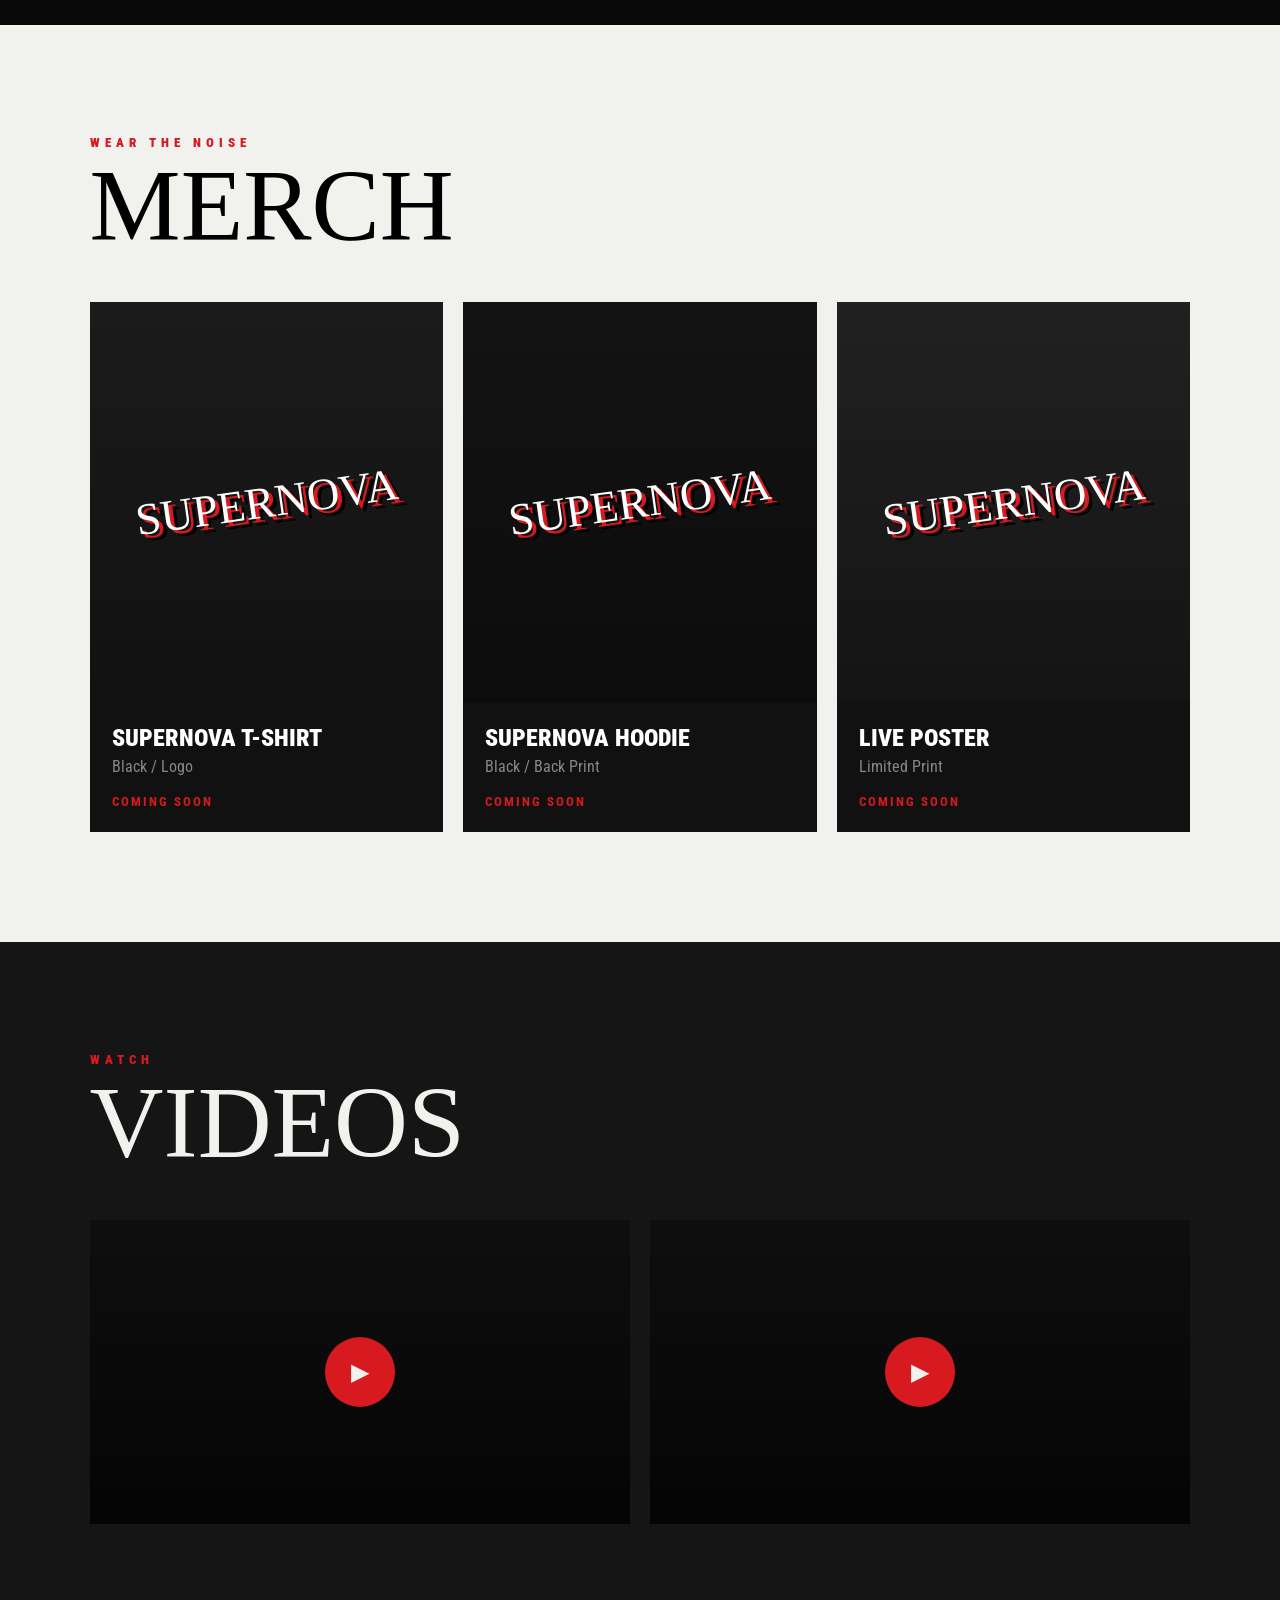
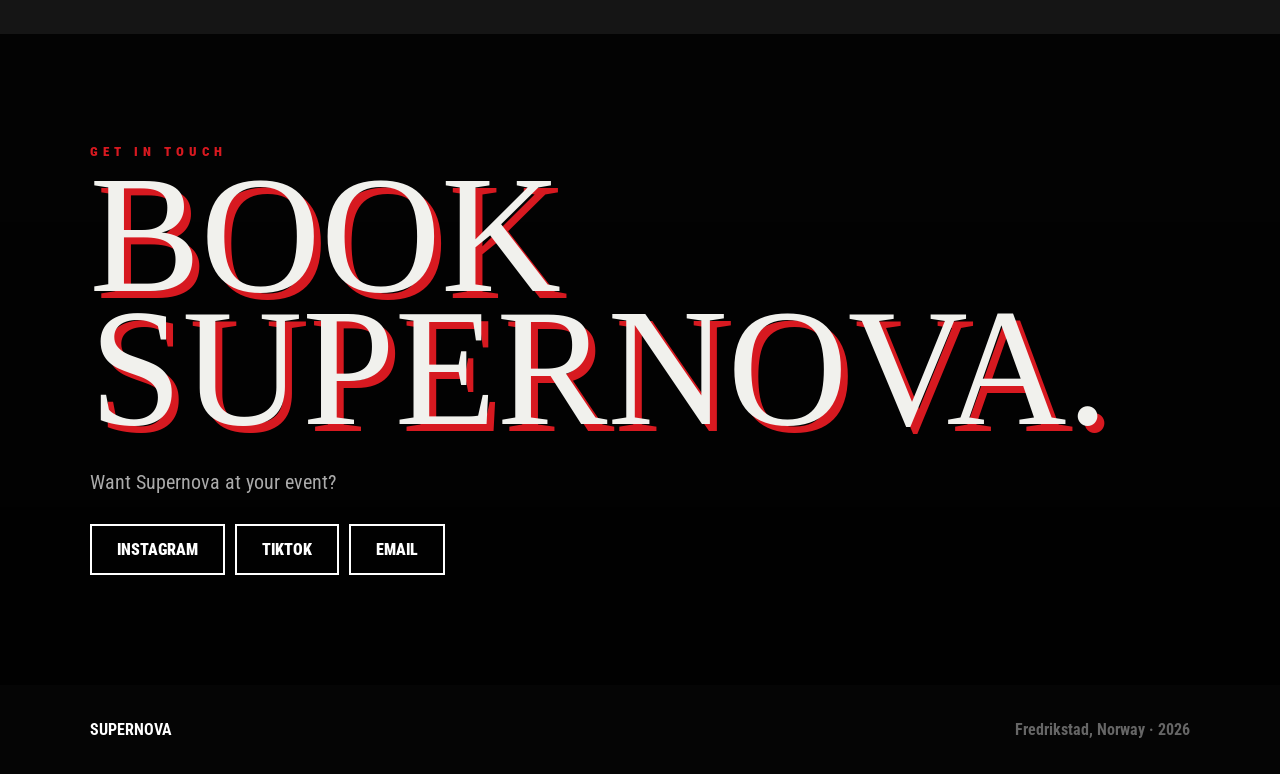
==== commit 690bd6a0: "Add files via upload" ====
--- a/index.html
+++ b/index.html
@@ -2,12 +2,13 @@
 <html lang="en">
 <head>
 
-<link rel="icon" type="image/png" href="images/logo.png">
 
 <link rel="stylesheet" href="style.css">
 
 <meta charset="UTF-8">
 <meta name="viewport" content="width=device-width, initial-scale=1.0">
+
+<link rel="icon" type="image/png" href="images/logo.png">
 
 <title>SUPERNOVA — Fredrikstad</title>
 
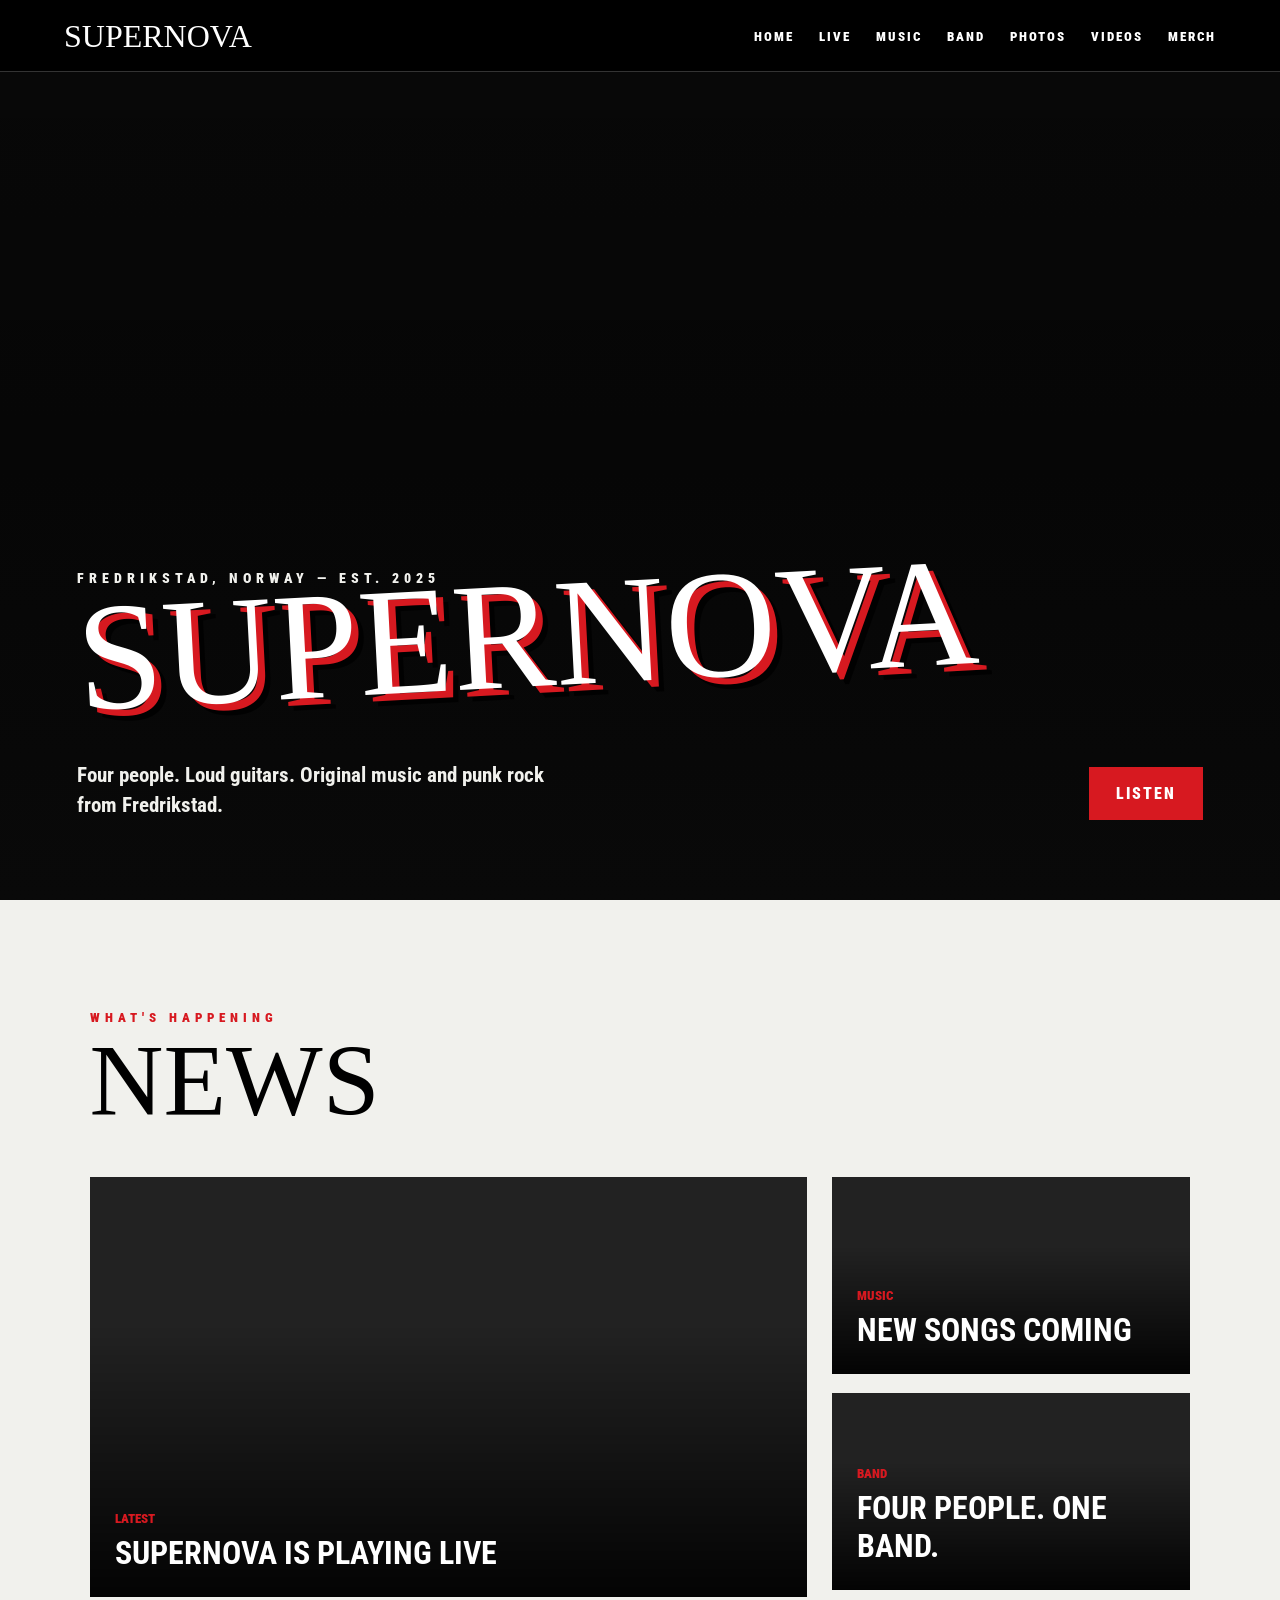
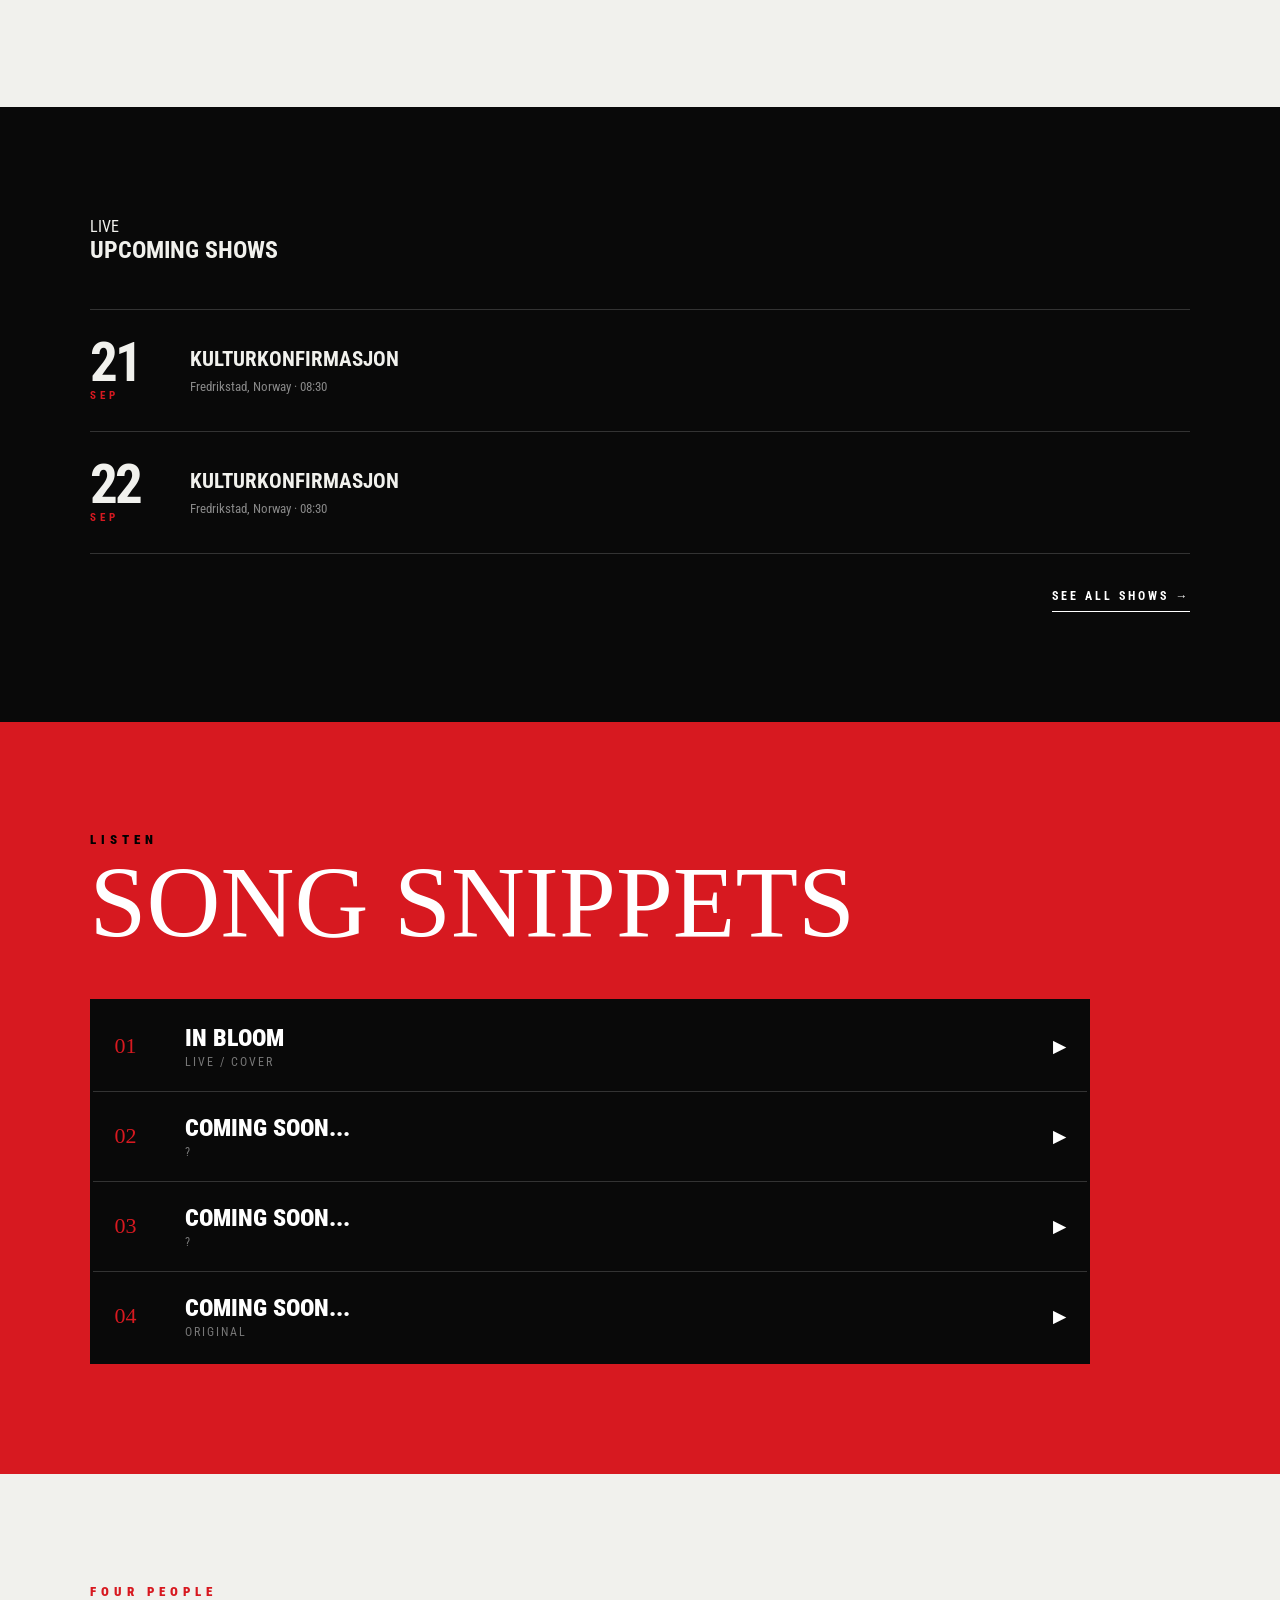
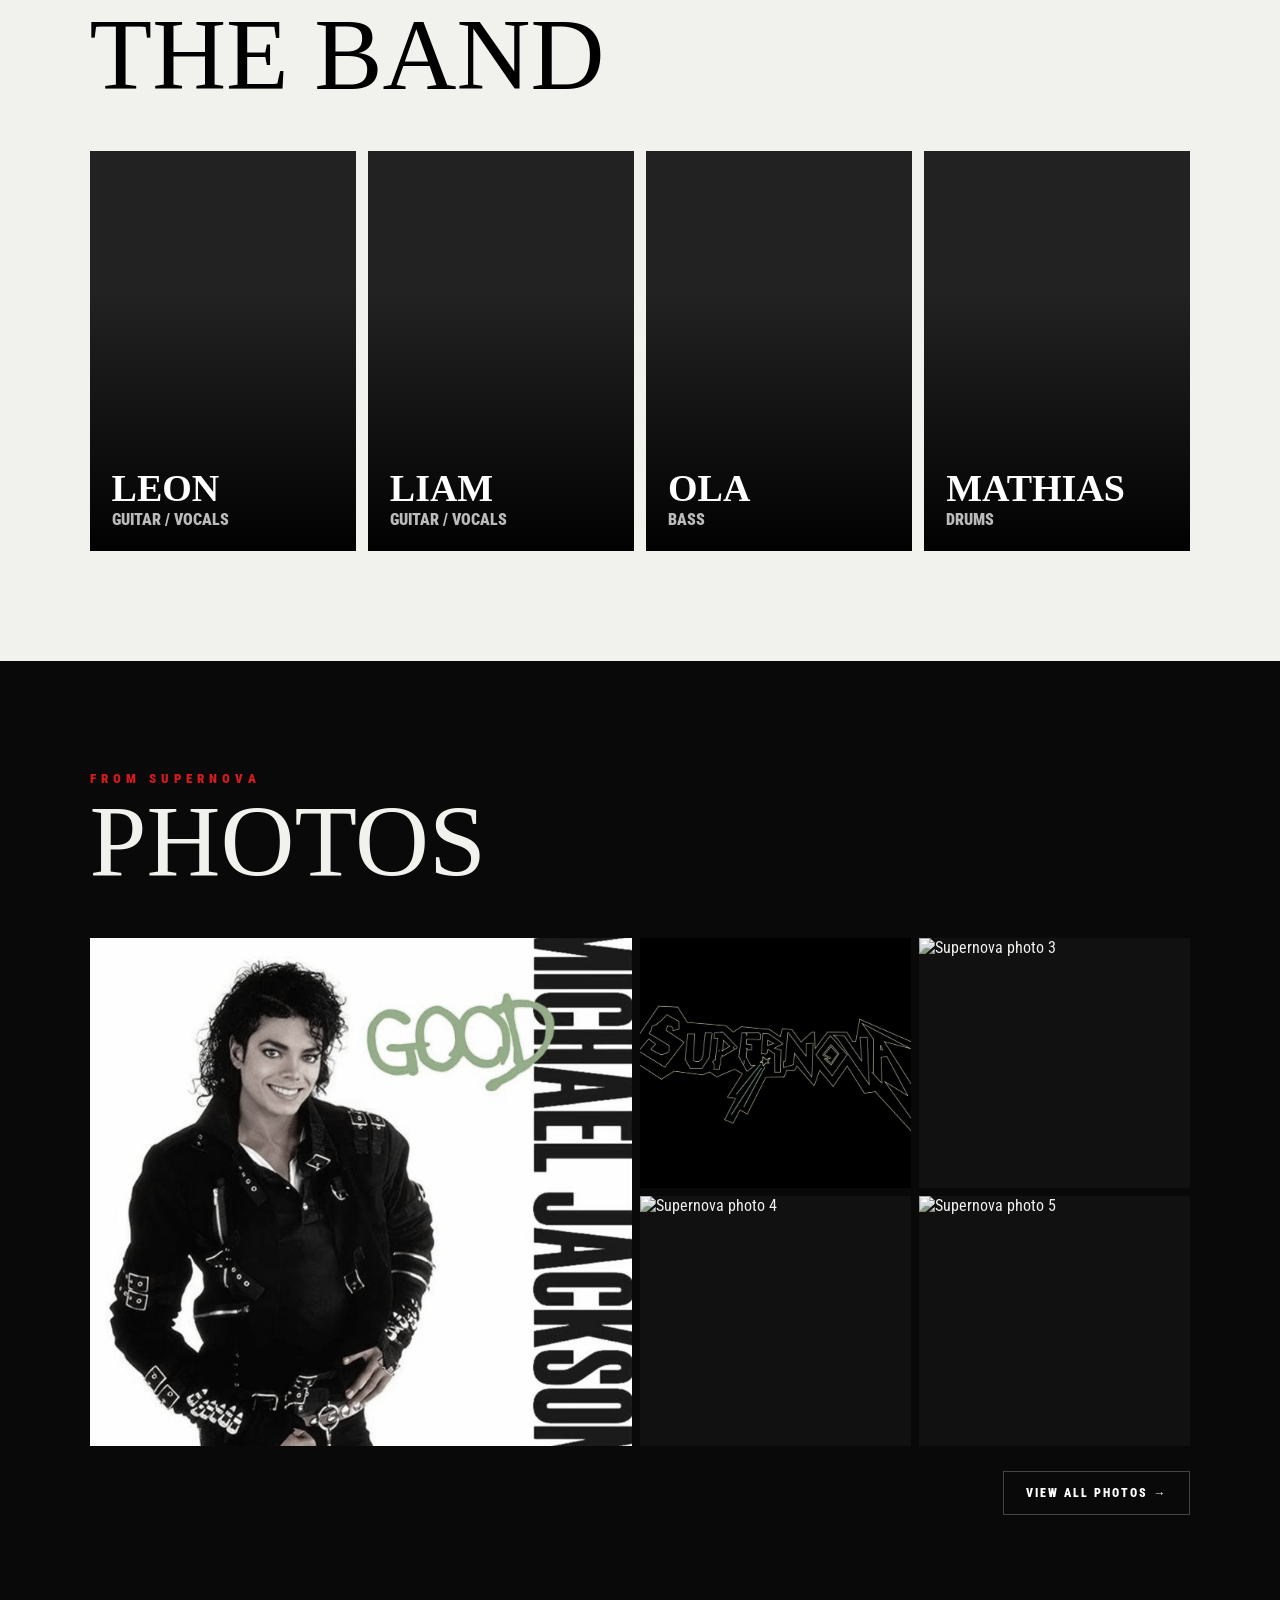
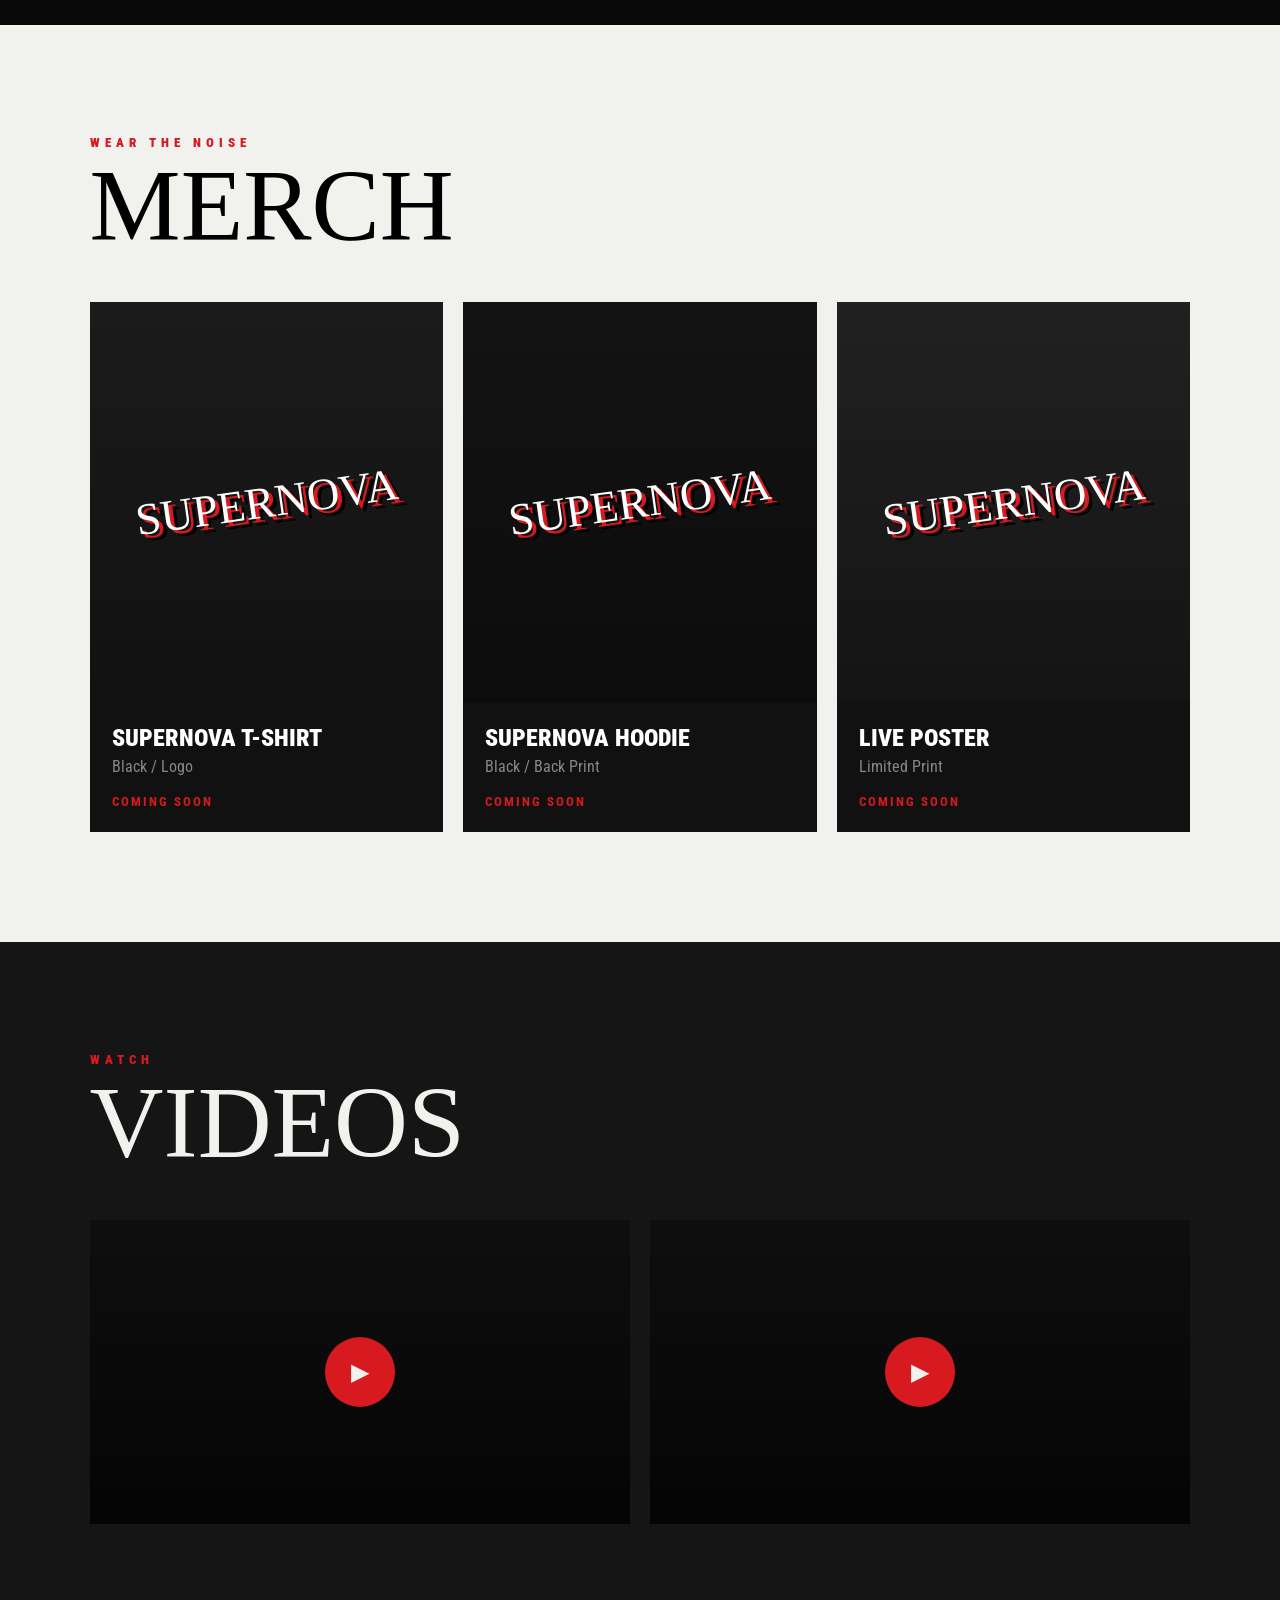
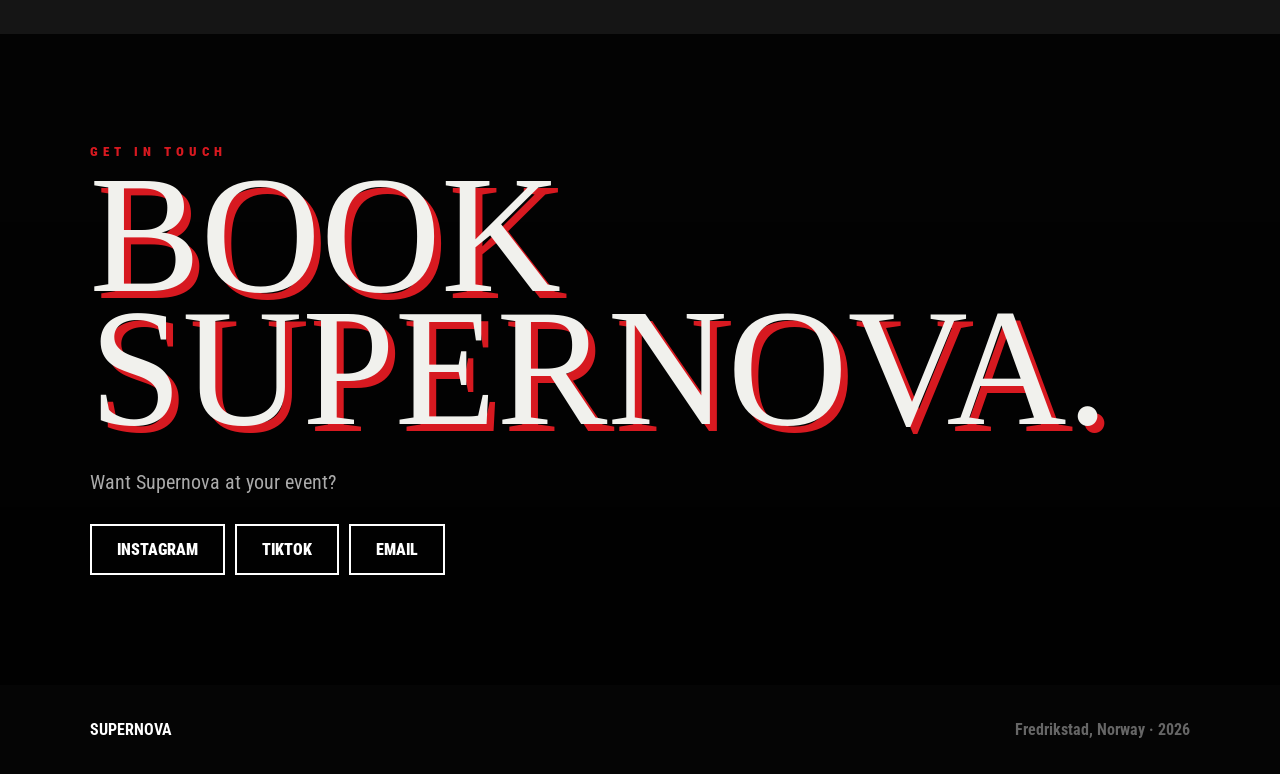
==== commit 4fa11499: "Add files via upload" ====
--- a/index.html
+++ b/index.html
@@ -198,8 +198,7 @@
 
     <div class="music-player">
 
-        <div class="song" onclick="selectSong(this)">
-
+        <div class="song" onclick="playSong(this, 'audio/in-bloom.mp3')">
             <div class="song-number">
                 01
             </div>
@@ -217,65 +216,59 @@
             <div class="song-play">
                 ▶
             </div>
-
-        </div>
-
-
-        <div class="song" onclick="selectSong(this)">
-
+        </div>
+
+
+        <div class="song" onclick="playSong(this, 'audio/basket-case.mp3')">
             <div class="song-number">
                 02
             </div>
 
             <div>
                 <div class="song-name">
-                    Basket Case
+                    Coming Soon...
                 </div>
 
                 <div class="song-type">
-                    Live / Cover
+                    ?
                 </div>
             </div>
 
             <div class="song-play">
                 ▶
             </div>
-
-        </div>
-
-
-        <div class="song" onclick="selectSong(this)">
-
+        </div>
+
+
+        <div class="song" onclick="playSong(this, 'audio/brat.mp3')">
             <div class="song-number">
                 03
             </div>
 
             <div>
                 <div class="song-name">
-                    Brat
+                    Coming Soon...
                 </div>
 
                 <div class="song-type">
-                    Live / Cover
+                    ?
                 </div>
             </div>
 
             <div class="song-play">
                 ▶
             </div>
-
-        </div>
-
-
-        <div class="song" onclick="selectSong(this)">
-
+        </div>
+
+
+        <div class="song" onclick="playSong(this, 'audio/original-01.mp3')">
             <div class="song-number">
                 04
             </div>
 
             <div>
                 <div class="song-name">
-                    Original #01
+                    Coming Soon...
                 </div>
 
                 <div class="song-type">
@@ -286,13 +279,11 @@
             <div class="song-play">
                 ▶
             </div>
-
-        </div>
-
-    </div>
-
-</section>
-
+        </div>
+
+    </div>
+
+</section>
 
 <!-- =========================
      BAND
--- a/style.css
+++ b/style.css
@@ -25,10 +25,15 @@
     overflow-x: hidden;
 }
 
+/* =========================
+   NAVIGATION
+========================= */
+
 nav {
     position: fixed;
     top: 0;
     left: 0;
+
     width: 100%;
     height: 72px;
 
@@ -38,40 +43,67 @@
 
     padding: 0 5%;
 
-    background: rgba(0,0,0,.9);
+    background: rgba(0, 0, 0, .9);
     border-bottom: 1px solid #333;
 
     z-index: 1000;
 
     backdrop-filter: blur(8px);
-}
-
-.nav-logo {
+
+    min-width: 0;
+}
+
+.nav-logo,
+.logo {
     font-family: 'Permanent Marker', cursive;
-    font-size: 30px;
+
+    font-size: clamp(22px, 3vw, 32px);
+
     color: white;
-    transform: rotate(-3deg);
+
+    white-space: nowrap;
+
+    flex-shrink: 0;
+
+    line-height: 1;
 }
 
 .nav-links {
     display: flex;
+
     gap: 25px;
+
     list-style: none;
+
+    min-width: 0;
 }
 
 .nav-links a {
     color: white;
+
     text-decoration: none;
+
     text-transform: uppercase;
+
     font-weight: 900;
+
     letter-spacing: 2px;
+
     font-size: 13px;
+
     transition: .2s;
+
+    white-space: nowrap;
 }
 
 .nav-links a:hover {
     color: var(--red);
 }
+
+
+/* =========================
+   HERO
+========================= */
 
 .hero {
     min-height: 100vh;
@@ -95,22 +127,28 @@
 
 .hero-content {
     width: 100%;
+
     position: relative;
+
     z-index: 2;
 }
 
 .hero-small {
     text-transform: uppercase;
+
     letter-spacing: 5px;
+
     font-weight: 900;
+
     font-size: 14px;
+
     margin-bottom: 15px;
 }
 
 .hero-title {
     font-family: 'Permanent Marker', cursive;
 
-    font-size: clamp(90px,18vw,260px);
+    font-size: clamp(60px, 12vw, 180px);
 
     line-height: .75;
 
@@ -121,12 +159,15 @@
         12px 12px 0 rgba(0,0,0,.8);
 
     transform: rotate(-3deg);
+
     transform-origin: left;
 }
 
 .hero-bottom {
     display: flex;
+
     justify-content: space-between;
+
     align-items: flex-end;
 
     margin-top: 45px;
@@ -136,7 +177,9 @@
     max-width: 500px;
 
     font-size: 21px;
+
     line-height: 1.4;
+
     font-weight: 700;
 }
 
@@ -146,12 +189,15 @@
     padding: 15px 25px;
 
     background: var(--red);
+
     color: white;
 
     text-decoration: none;
+
     text-transform: uppercase;
 
     font-weight: 900;
+
     letter-spacing: 2px;
 
     border: 2px solid var(--red);
@@ -161,9 +207,16 @@
 
 .hero-button:hover {
     background: white;
+
     color: black;
+
     border-color: white;
 }
+
+
+/* =========================
+   SECTIONS
+========================= */
 
 section {
     padding: 110px 7%;
@@ -173,9 +226,11 @@
     color: var(--red);
 
     font-size: 13px;
+
     font-weight: 900;
 
     letter-spacing: 5px;
+
     text-transform: uppercase;
 
     margin-bottom: 10px;
@@ -184,7 +239,7 @@
 .section-title {
     font-family: 'Permanent Marker', cursive;
 
-    font-size: clamp(55px,8vw,110px);
+    font-size: clamp(55px, 8vw, 110px);
 
     line-height: .9;
 
@@ -198,6 +253,7 @@
 
 .news {
     background: var(--white);
+
     color: black;
 }
 
@@ -225,16 +281,17 @@
 
 .news-image {
     position: absolute;
+
     inset: 0;
 
     background:
-        linear-gradient(to top,rgba(0,0,0,.9),transparent 65%),
+        linear-gradient(to top, rgba(0,0,0,.9), transparent 65%),
         url("images/news.jpg") center/cover;
 }
 
 .news-card.small .news-image {
     background-image:
-        linear-gradient(to top,rgba(0,0,0,.9),transparent 65%),
+        linear-gradient(to top, rgba(0,0,0,.9), transparent 65%),
         url("images/news-small.jpg");
 }
 
@@ -242,7 +299,9 @@
     position: absolute;
 
     bottom: 25px;
+
     left: 25px;
+
     right: 25px;
 
     color: white;
@@ -279,6 +338,7 @@
     display: flex;
 
     justify-content: space-between;
+
     align-items: flex-end;
 
     margin-bottom: 45px;
@@ -331,6 +391,8 @@
 }
 
 .live-button {
+    display: inline-block;
+
     color: white;
 
     border: 2px solid white;
@@ -338,6 +400,7 @@
     padding: 10px 18px;
 
     text-decoration: none;
+
     text-transform: uppercase;
 
     font-weight: 900;
@@ -345,6 +408,7 @@
 
 .live-button:hover {
     background: white;
+
     color: black;
 }
 
@@ -352,6 +416,7 @@
     margin-top: 35px;
 
     display: flex;
+
     justify-content: flex-end;
 }
 
@@ -362,6 +427,7 @@
 
 .music {
     background: var(--red);
+
     color: white;
 }
 
@@ -442,13 +508,14 @@
 
 .band {
     background: var(--white);
+
     color: black;
 }
 
 .band-grid {
     display: grid;
 
-    grid-template-columns: repeat(4,1fr);
+    grid-template-columns: repeat(4, 1fr);
 
     gap: 12px;
 }
@@ -463,15 +530,17 @@
     overflow: hidden;
 
     display: flex;
+
     align-items: flex-end;
 }
 
 .member-photo {
     position: absolute;
+
     inset: 0;
 
     background:
-        linear-gradient(to top,rgba(0,0,0,.95),transparent 65%),
+        linear-gradient(to top, rgba(0,0,0,.95), transparent 65%),
         url("images/member.jpg") center/cover;
 
     filter: grayscale(100%);
@@ -481,19 +550,19 @@
 
 .band-member:nth-child(2) .member-photo {
     background-image:
-        linear-gradient(to top,rgba(0,0,0,.95),transparent 65%),
+        linear-gradient(to top, rgba(0,0,0,.95), transparent 65%),
         url("images/member2.jpg");
 }
 
 .band-member:nth-child(3) .member-photo {
     background-image:
-        linear-gradient(to top,rgba(0,0,0,.95),transparent 65%),
+        linear-gradient(to top, rgba(0,0,0,.95), transparent 65%),
         url("images/member3.jpg");
 }
 
 .band-member:nth-child(4) .member-photo {
     background-image:
-        linear-gradient(to top,rgba(0,0,0,.95),transparent 65%),
+        linear-gradient(to top, rgba(0,0,0,.95), transparent 65%),
         url("images/member4.jpg");
 }
 
@@ -528,9 +597,9 @@
 }
 
 
-/* =========================================================
-   HOME PAGE — PHOTO COLLAGE
-========================================================= */
+/* =========================
+   PHOTOS
+========================= */
 
 .photos {
     background: #090909;
@@ -554,6 +623,7 @@
 
 .home-photo img {
     width: 100%;
+
     height: 100%;
 
     display: block;
@@ -579,9 +649,6 @@
     grid-row: 1 / 3;
 }
 
-
-/* HOME — VIEW ALL PHOTOS */
-
 .photos-more {
     display: flex;
 
@@ -602,6 +669,7 @@
     text-decoration: none;
 
     font-size: 12px;
+
     font-weight: 900;
 
     letter-spacing: 2px;
@@ -624,13 +692,14 @@
 
 .merch {
     background: var(--white);
+
     color: black;
 }
 
 .merch-grid {
     display: grid;
 
-    grid-template-columns: repeat(3,1fr);
+    grid-template-columns: repeat(3, 1fr);
 
     gap: 20px;
 }
@@ -653,6 +722,7 @@
     height: 400px;
 
     background-size: cover;
+
     background-position: center;
 
     position: relative;
@@ -662,11 +732,13 @@
     content: "SUPERNOVA";
 
     position: absolute;
+
     inset: 0;
 
     display: flex;
 
     align-items: center;
+
     justify-content: center;
 
     font-family: 'Permanent Marker', cursive;
@@ -684,19 +756,19 @@
 
 .merch-shirt {
     background:
-        linear-gradient(rgba(0,0,0,.2),rgba(0,0,0,.5)),
+        linear-gradient(rgba(0,0,0,.2), rgba(0,0,0,.5)),
         #222;
 }
 
 .merch-hoodie {
     background:
-        linear-gradient(rgba(0,0,0,.2),rgba(0,0,0,.5)),
+        linear-gradient(rgba(0,0,0,.2), rgba(0,0,0,.5)),
         #181818;
 }
 
 .merch-poster {
     background:
-        linear-gradient(rgba(0,0,0,.2),rgba(0,0,0,.5)),
+        linear-gradient(rgba(0,0,0,.2), rgba(0,0,0,.5)),
         #292929;
 }
 
@@ -738,21 +810,22 @@
 .video-grid {
     display: grid;
 
-    grid-template-columns: repeat(2,1fr);
+    grid-template-columns: repeat(2, 1fr);
 
     gap: 20px;
 }
 
 .video {
-    aspect-ratio: 16/9;
+    aspect-ratio: 16 / 9;
 
     background:
-        linear-gradient(rgba(0,0,0,.3),rgba(0,0,0,.8)),
+        linear-gradient(rgba(0,0,0,.3), rgba(0,0,0,.8)),
         url("images/video.jpg") center/cover;
 
     display: flex;
 
     align-items: center;
+
     justify-content: center;
 
     position: relative;
@@ -760,12 +833,13 @@
 
 .video:nth-child(2) {
     background-image:
-        linear-gradient(rgba(0,0,0,.3),rgba(0,0,0,.8)),
+        linear-gradient(rgba(0,0,0,.3), rgba(0,0,0,.8)),
         url("images/video2.jpg");
 }
 
 .video-play {
     width: 70px;
+
     height: 70px;
 
     border-radius: 50%;
@@ -773,6 +847,7 @@
     background: var(--red);
 
     display: grid;
+
     place-items: center;
 
     font-size: 24px;
@@ -793,18 +868,20 @@
     min-height: 70vh;
 
     display: flex;
+
     flex-direction: column;
+
     justify-content: center;
 
     background:
-        linear-gradient(rgba(0,0,0,.65),rgba(0,0,0,.9)),
+        linear-gradient(rgba(0,0,0,.65), rgba(0,0,0,.9)),
         url("images/contact.jpg") center/cover;
 }
 
 .contact-title {
     font-family: 'Permanent Marker', cursive;
 
-    font-size: clamp(70px,13vw,180px);
+    font-size: clamp(70px, 13vw, 180px);
 
     line-height: .8;
 
@@ -876,7 +953,7 @@
 
 
 /* =========================================================
-   LIVE PAGE — SUPERNOVA
+   LIVE PAGE
 ========================================================= */
 
 .live-hero {
@@ -885,6 +962,7 @@
     min-height: 75vh;
 
     display: flex;
+
     align-items: flex-end;
 
     padding: 90px 8%;
@@ -945,7 +1023,7 @@
 
     font-size: clamp(80px, 13vw, 180px);
 
-    line-height: 0.78;
+    line-height: .78;
 
     letter-spacing: -7px;
 
@@ -953,7 +1031,7 @@
 }
 
 .live-hero h1 span {
-    color: #d71920;
+    color: var(--red);
 }
 
 .live-hero p {
@@ -972,15 +1050,16 @@
     position: absolute;
 
     right: 7%;
+
     top: 25%;
 
     z-index: 3;
 
-    border: 2px solid #d71920;
+    border: 2px solid var(--red);
 
     padding: 18px;
 
-    color: #d71920;
+    color: var(--red);
 
     font-size: 11px;
 
@@ -1013,7 +1092,7 @@
 }
 
 .live-heading span {
-    color: #d71920;
+    color: var(--red);
 
     font-size: 13px;
 
@@ -1027,7 +1106,7 @@
 
     font-size: clamp(45px, 7vw, 90px);
 
-    line-height: 0.9;
+    line-height: .9;
 }
 
 
@@ -1046,7 +1125,7 @@
 
     border-top: 1px solid #333;
 
-    transition: 0.25s ease;
+    transition: .25s ease;
 }
 
 .gig:last-child {
@@ -1056,7 +1135,7 @@
 .gig:hover {
     padding-left: 15px;
 
-    border-color: #d71920;
+    border-color: var(--red);
 }
 
 
@@ -1067,7 +1146,7 @@
 
     flex-direction: column;
 
-    line-height: 0.8;
+    line-height: .8;
 }
 
 .gig-day {
@@ -1081,7 +1160,7 @@
 .gig-month {
     margin-top: 14px;
 
-    color: #d71920;
+    color: var(--red);
 
     font-size: 14px;
 
@@ -1094,7 +1173,7 @@
 /* INFO */
 
 .gig-label {
-    color: #d71920;
+    color: var(--red);
 
     font-size: 10px;
 
@@ -1163,10 +1242,12 @@
     padding: 130px 8%;
 
     background: #111;
+
+    min-width: 0;
 }
 
 .booking-number {
-    color: #d71920;
+    color: var(--red);
 
     font-size: 14px;
 
@@ -1180,13 +1261,17 @@
 
     font-size: clamp(55px, 9vw, 120px);
 
-    line-height: 0.82;
+    line-height: .82;
 
     letter-spacing: -4px;
+
+    max-width: 100%;
+
+    overflow-wrap: break-word;
 }
 
 .live-booking h2 span {
-    color: #d71920;
+    color: var(--red);
 }
 
 .live-booking p {
@@ -1195,34 +1280,6 @@
     color: #999;
 
     line-height: 1.6;
-}
-
-.live-button {
-    display: inline-block;
-
-    margin-top: 25px;
-
-    padding: 16px 25px;
-
-    border: 1px solid white;
-
-    color: white;
-
-    text-decoration: none;
-
-    font-size: 12px;
-
-    font-weight: bold;
-
-    letter-spacing: 3px;
-
-    transition: 0.2s;
-}
-
-.live-button:hover {
-    background: white;
-
-    color: black;
 }
 
 
@@ -1247,13 +1304,13 @@
 
     border-bottom: 1px solid #333;
 
-    transition: 0.2s ease;
+    transition: .2s ease;
 }
 
 .live-preview-show:hover {
     padding-left: 12px;
 
-    border-color: #d71920;
+    border-color: var(--red);
 }
 
 .live-preview-date {
@@ -1261,7 +1318,7 @@
 
     flex-direction: column;
 
-    line-height: 0.8;
+    line-height: .8;
 }
 
 .live-preview-date strong {
@@ -1273,7 +1330,7 @@
 .live-preview-date span {
     margin-top: 8px;
 
-    color: #d71920;
+    color: var(--red);
 
     font-size: 11px;
 
@@ -1319,24 +1376,25 @@
 
     padding-bottom: 8px;
 
-    transition: 0.2s ease;
+    transition: .2s ease;
 }
 
 .live-more a:hover {
-    color: #d71920;
-
-    border-color: #d71920;
+    color: var(--red);
+
+    border-color: var(--red);
 }
 
 
 /* =========================================================
-   PHOTOS.HTML — ALBUM
+   PHOTOS PAGE
 ========================================================= */
 
 .photos-hero {
     min-height: 65vh;
 
     display: flex;
+
     align-items: flex-end;
 
     padding: 80px 8%;
@@ -1376,9 +1434,6 @@
     font-size: 16px;
 }
 
-
-/* ALBUM */
-
 .photo-album {
     padding: 120px 8%;
 
@@ -1407,9 +1462,6 @@
     line-height: .9;
 }
 
-
-/* 4 PHOTOS PER ROW */
-
 .album-grid {
     display: grid;
 
@@ -1422,9 +1474,6 @@
     margin: 0 auto;
 }
 
-
-/* ALBUM IMAGE */
-
 .album-photo {
     width: 100%;
 
@@ -1433,10 +1482,13 @@
     overflow: hidden;
 
     background: #111;
+
+    cursor: pointer;
 }
 
 .album-photo img {
     width: 100%;
+
     height: 100%;
 
     display: block;
@@ -1457,20 +1509,196 @@
 }
 
 
-/* =========================
+/* =========================================================
+   PHOTO LIGHTBOX
+========================================================= */
+
+.photo-lightbox {
+    position: fixed;
+
+    inset: 0;
+
+    z-index: 9999;
+
+    display: none;
+
+    align-items: center;
+
+    justify-content: center;
+
+    background: rgba(0, 0, 0, .82);
+
+    padding: 70px 100px;
+}
+
+.photo-lightbox.active {
+    display: flex;
+}
+
+.lightbox-image-container {
+    max-width: 85vw;
+
+    max-height: 85vh;
+
+    display: flex;
+
+    align-items: center;
+
+    justify-content: center;
+}
+
+.lightbox-image-container img {
+    display: block;
+
+    max-width: 85vw;
+
+    max-height: 85vh;
+
+    width: auto;
+
+    height: auto;
+
+    object-fit: contain;
+
+    box-shadow: 0 20px 80px rgba(0, 0, 0, .6);
+}
+
+.lightbox-close {
+    position: absolute;
+
+    top: 25px;
+
+    right: 30px;
+
+    width: 45px;
+
+    height: 45px;
+
+    border: none;
+
+    background: transparent;
+
+    color: white;
+
+    font-size: 42px;
+
+    line-height: 40px;
+
+    cursor: pointer;
+
+    opacity: .75;
+
+    transition: .2s ease;
+}
+
+.lightbox-close:hover {
+    opacity: 1;
+
+    transform: scale(1.1);
+}
+
+.lightbox-arrow {
+    position: absolute;
+
+    top: 50%;
+
+    transform: translateY(-50%);
+
+    width: 60px;
+
+    height: 80px;
+
+    border: none;
+
+    background: transparent;
+
+    color: white;
+
+    font-size: 42px;
+
+    cursor: pointer;
+
+    opacity: .65;
+
+    transition:
+        opacity .2s ease,
+        transform .2s ease;
+}
+
+.lightbox-arrow:hover {
+    opacity: 1;
+}
+
+.lightbox-prev {
+    left: 25px;
+}
+
+.lightbox-prev:hover {
+    transform: translateY(-50%) translateX(-4px);
+}
+
+.lightbox-next {
+    right: 25px;
+}
+
+.lightbox-next:hover {
+    transform: translateY(-50%) translateX(4px);
+}
+
+
+/* =========================================================
+   TABLET / SMALL LAPTOP
+========================================================= */
+
+@media (max-width: 1100px) {
+
+    nav {
+        padding: 0 3%;
+    }
+
+    .nav-logo,
+    .logo {
+        font-size: 24px;
+    }
+
+    .nav-links {
+        gap: 14px;
+    }
+
+    .nav-links a {
+        font-size: 11px;
+
+        letter-spacing: 1px;
+    }
+
+    .live-booking h2 {
+        font-size: clamp(45px, 8vw, 90px);
+    }
+
+}
+
+
+/* =========================================================
    MOBILE
-========================= */
+========================================================= */
 
 @media (max-width: 800px) {
 
     nav {
         height: 62px;
+
+        padding: 0 5%;
     }
 
     .nav-links {
         display: none;
     }
 
+    .nav-logo,
+    .logo {
+        font-size: 24px;
+    }
+
     .hero {
         padding: 0 6% 50px;
     }
@@ -1498,8 +1726,6 @@
     .band-grid {
         grid-template-columns: 1fr 1fr;
     }
-
-    /* HOME PHOTO COLLAGE */
 
     .home-photo-collage {
         grid-template-columns: 1fr 1fr;
@@ -1589,6 +1815,14 @@
         padding: 90px 6%;
     }
 
+    .live-booking h2 {
+        font-size: 52px;
+
+        line-height: .9;
+
+        letter-spacing: -2px;
+    }
+
 
     /* LIVE PREVIEW */
 
@@ -1620,10 +1854,44 @@
     .album-grid {
         grid-template-columns: repeat(2, 1fr);
     }
-}
-
+
+    .photo-lightbox {
+        padding: 60px 55px;
+    }
+
+    .lightbox-image-container,
+    .lightbox-image-container img {
+        max-width: 90vw;
+
+        max-height: 80vh;
+    }
+
+    .lightbox-arrow {
+        width: 45px;
+
+        font-size: 32px;
+    }
+
+    .lightbox-prev {
+        left: 5px;
+    }
+
+    .lightbox-next {
+        right: 5px;
+    }
+}
+
+
+/* =========================================================
+   SMALL PHONES
+========================================================= */
 
 @media (max-width: 500px) {
+
+    .nav-logo,
+    .logo {
+        font-size: 22px;
+    }
 
     .band-grid {
         grid-template-columns: 1fr;
@@ -1632,8 +1900,6 @@
     .hero-title {
         font-size: 25vw;
     }
-
-    /* HOME COLLAGE */
 
     .home-photo-collage {
         grid-template-columns: 1fr 1fr;
@@ -1644,227 +1910,52 @@
             150px;
     }
 
-    /* PHOTO ALBUM */
-
     .album-grid {
         grid-template-columns: 1fr;
     }
 
-}
-
-/* =========================
-   PHOTO ALBUM
-========================= */
-
-.album-grid {
-    display: grid;
-    grid-template-columns: repeat(4, 1fr);
-    gap: 8px;
-    max-width: 1600px;
-    margin: 0 auto;
-}
-
-.album-photo {
-    width: 100%;
-    aspect-ratio: 1 / 1;
-    overflow: hidden;
-    background: #111;
-    cursor: pointer;
-}
-
-.album-photo img {
-    width: 100%;
-    height: 100%;
-    display: block;
-    object-fit: cover;
-    filter: grayscale(75%);
-    transition:
-        transform .35s ease,
-        filter .35s ease;
-}
-
-.album-photo:hover img {
-    transform: scale(1.04);
-    filter: grayscale(0%);
-}
-
-
-/* =========================
-   PHOTO LIGHTBOX
-========================= */
-
-.photo-lightbox {
-    position: fixed;
-    inset: 0;
-    z-index: 9999;
-
-    display: none;
-    align-items: center;
-    justify-content: center;
-
-    background: rgba(0, 0, 0, 0.82);
-
-    padding: 70px 100px;
-}
-
-.photo-lightbox.active {
-    display: flex;
-}
-
-
-/* BIG IMAGE */
-
-.lightbox-image-container {
-    max-width: 85vw;
-    max-height: 85vh;
-
-    display: flex;
-    align-items: center;
-    justify-content: center;
-}
-
-.lightbox-image-container img {
-    display: block;
-
-    max-width: 85vw;
-    max-height: 85vh;
-
-    width: auto;
-    height: auto;
-
-    object-fit: contain;
-
-    box-shadow: 0 20px 80px rgba(0, 0, 0, 0.6);
-}
-
-
-/* CLOSE BUTTON */
-
-.lightbox-close {
-    position: absolute;
-
-    top: 25px;
-    right: 30px;
-
-    width: 45px;
-    height: 45px;
-
-    border: none;
-    background: transparent;
-
-    color: white;
-
-    font-size: 42px;
-    line-height: 40px;
-
-    cursor: pointer;
-
-    opacity: .75;
-
-    transition: .2s ease;
-}
-
-.lightbox-close:hover {
-    opacity: 1;
-    transform: scale(1.1);
-}
-
-
-/* LEFT / RIGHT ARROWS */
-
-.lightbox-arrow {
-    position: absolute;
-
-    top: 50%;
-    transform: translateY(-50%);
-
-    width: 60px;
-    height: 80px;
-
-    border: none;
-    background: transparent;
-
-    color: white;
-
-    font-size: 42px;
-
-    cursor: pointer;
-
-    opacity: .65;
-
-    transition:
-        opacity .2s ease,
-        transform .2s ease;
-}
-
-.lightbox-arrow:hover {
-    opacity: 1;
-}
-
-.lightbox-prev {
-    left: 25px;
-}
-
-.lightbox-prev:hover {
-    transform: translateY(-50%) translateX(-4px);
-}
-
-.lightbox-next {
-    right: 25px;
-}
-
-.lightbox-next:hover {
-    transform: translateY(-50%) translateX(4px);
-}
-
-
-/* MOBILE */
-
-@media (max-width: 800px) {
-
-    .album-grid {
-        grid-template-columns: repeat(2, 1fr);
-    }
-
-    .photo-lightbox {
-        padding: 60px 55px;
-    }
-
-    .lightbox-image-container,
-    .lightbox-image-container img {
-        max-width: 90vw;
-        max-height: 80vh;
-    }
-
-    .lightbox-arrow {
-        width: 45px;
-        font-size: 32px;
-    }
-
-    .lightbox-prev {
-        left: 5px;
-    }
-
-    .lightbox-next {
-        right: 5px;
-    }
-
-}
-
-
-@media (max-width: 500px) {
-
-    .album-grid {
-        grid-template-columns: 1fr;
-    }
-
     .photo-lightbox {
         padding: 50px 40px;
     }
 
     .lightbox-close {
         top: 15px;
+
         right: 15px;
     }
 
+    .live-booking h2 {
+        font-size: 42px;
+
+        line-height: .95;
+
+        letter-spacing: -1px;
+    }
+
+}
+
+
+/* =========================================================
+   VERY SMALL SCREENS
+========================================================= */
+
+@media (max-width: 360px) {
+
+    .nav-logo,
+    .logo {
+        font-size: 20px;
+    }
+
+    .live-booking h2 {
+        font-size: 36px;
+    }
+
+}
+
+@media (max-width: 600px) {
+    .hero-title {
+        font-size: 55px;
+        line-height: 0.9;
+        white-space: nowrap;
+    }
 }
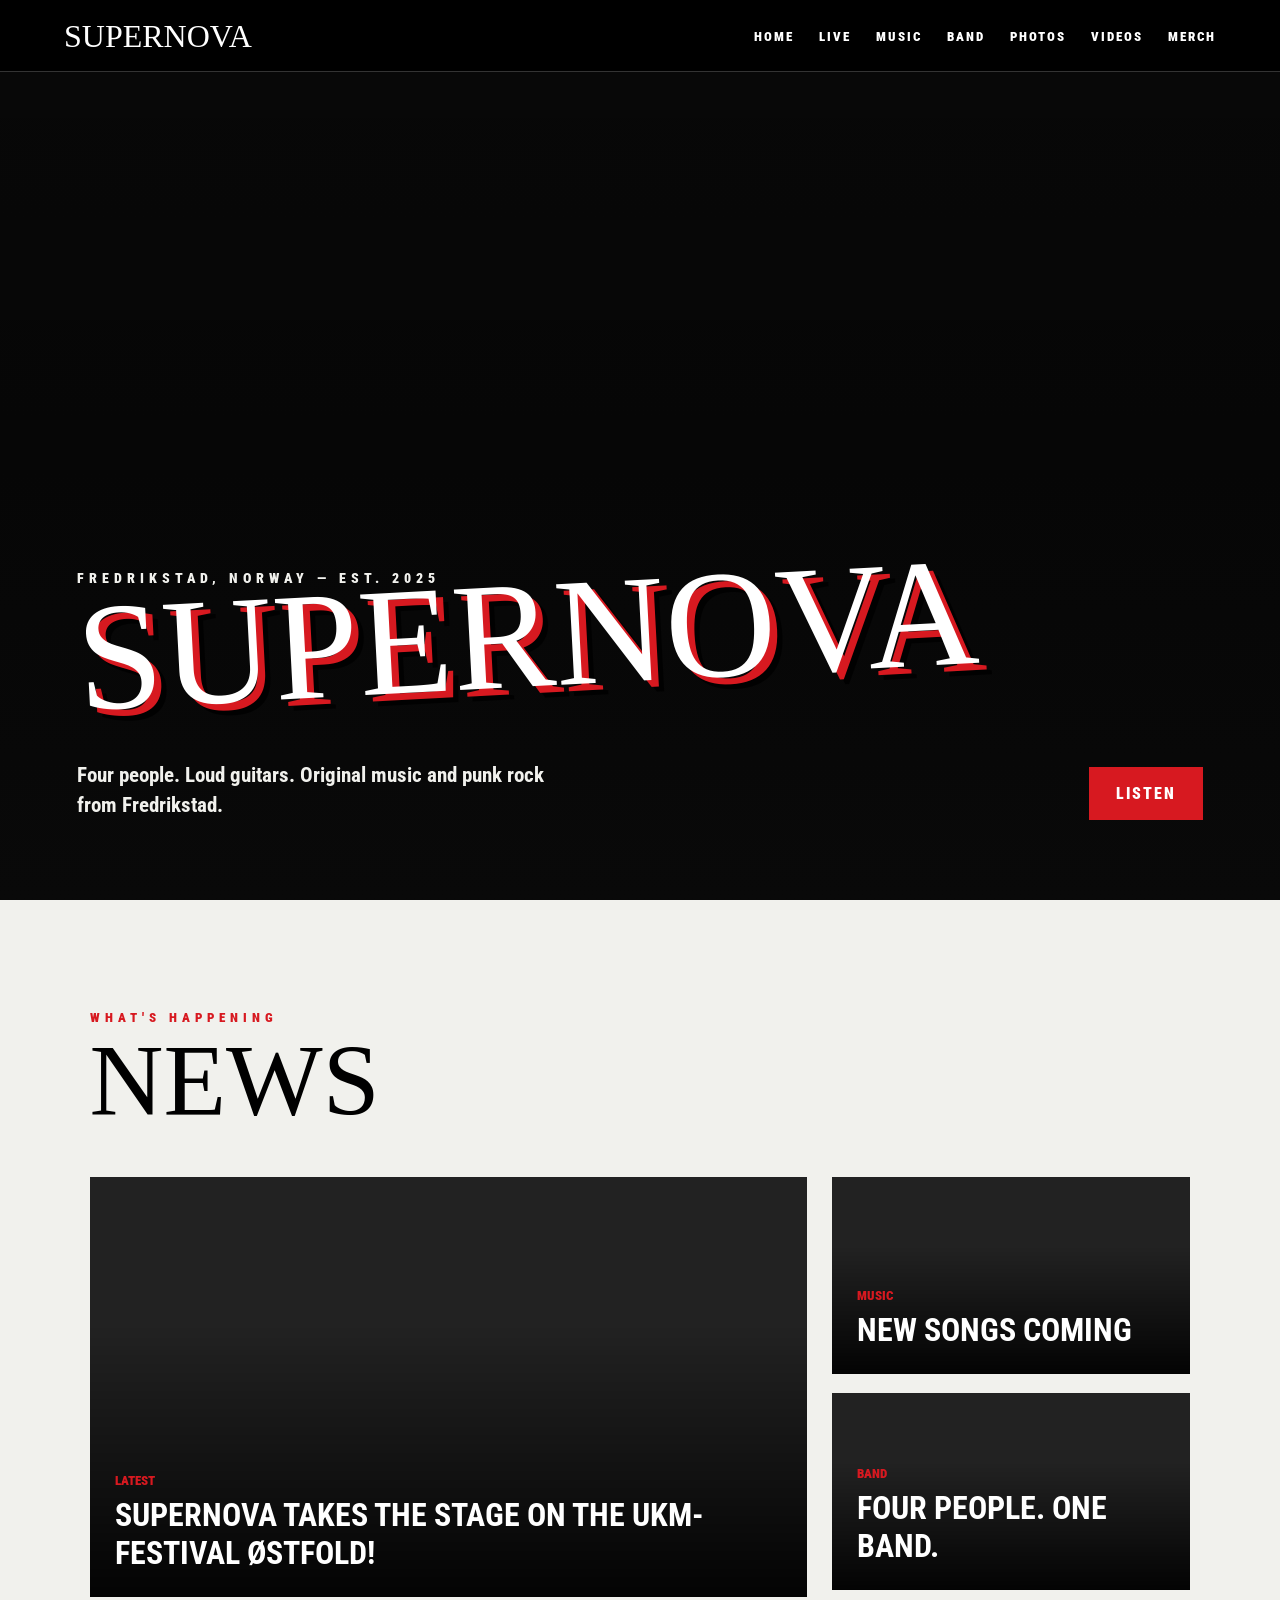
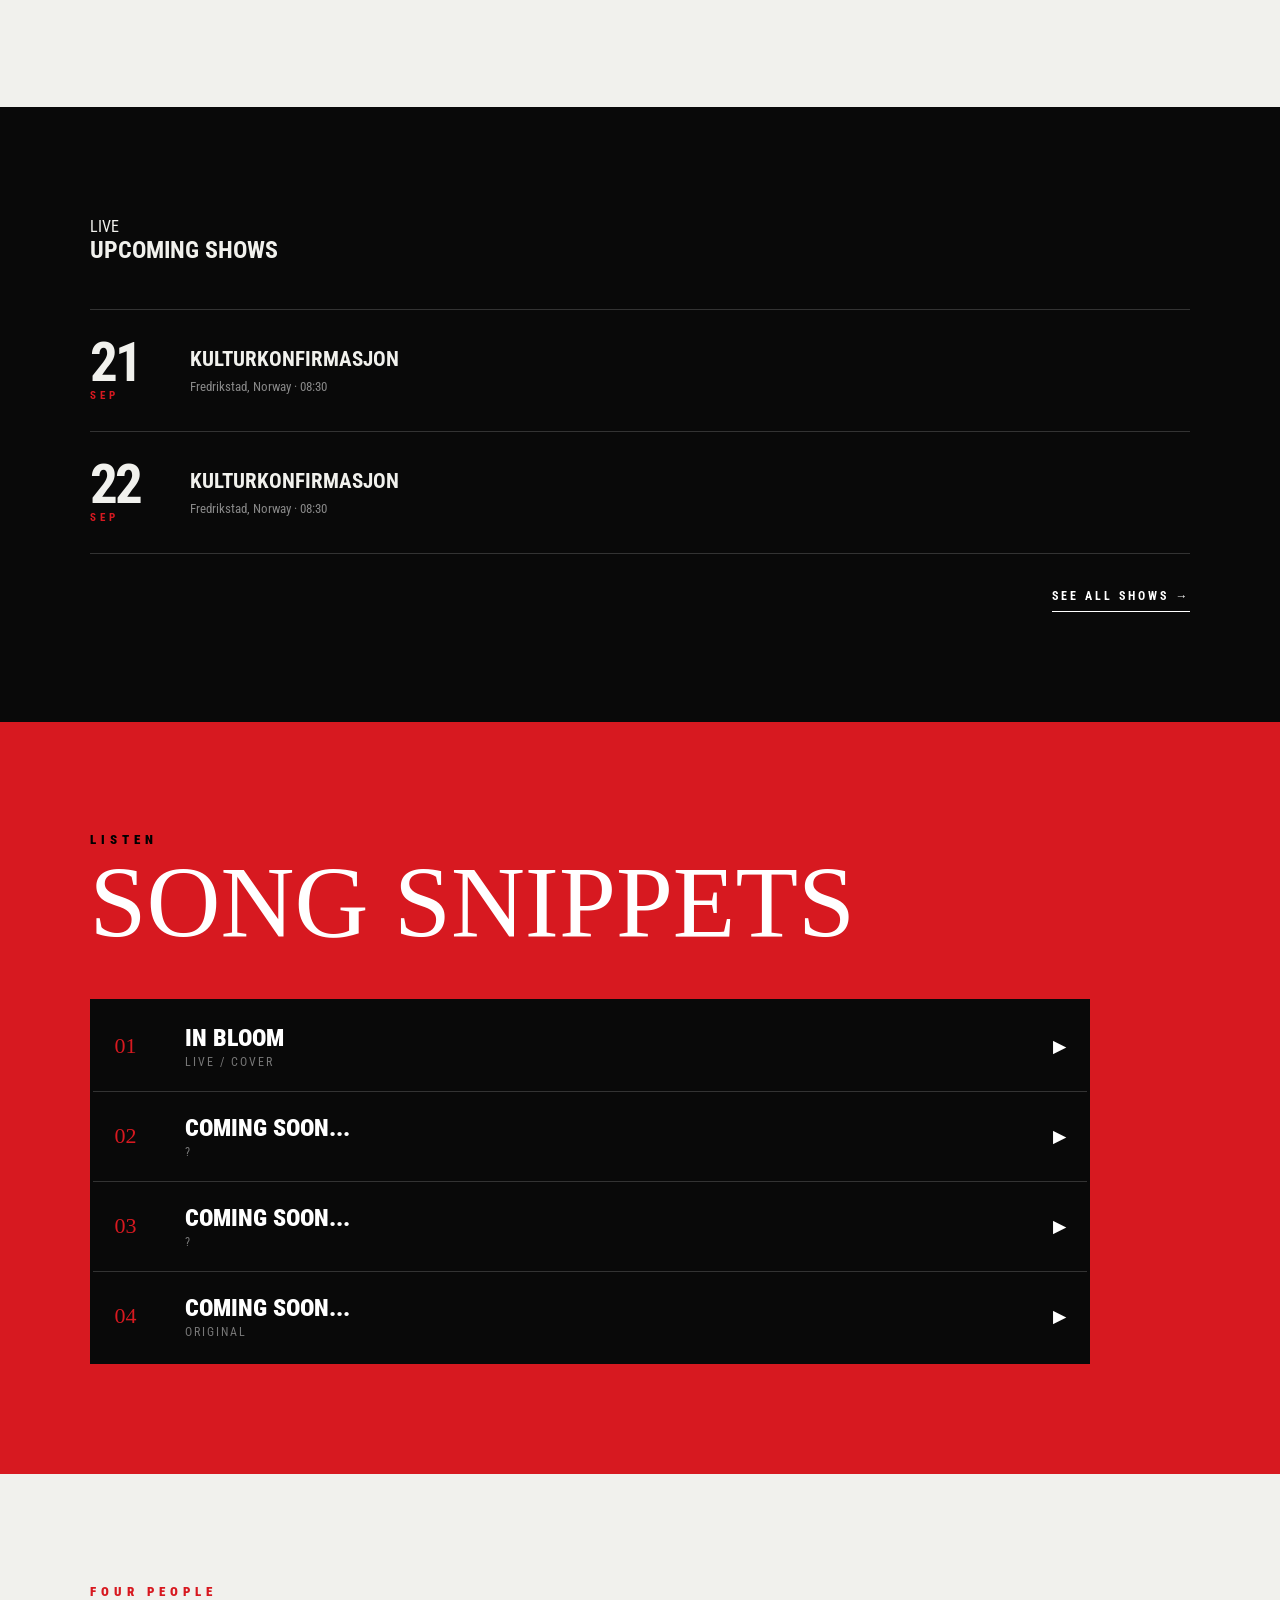
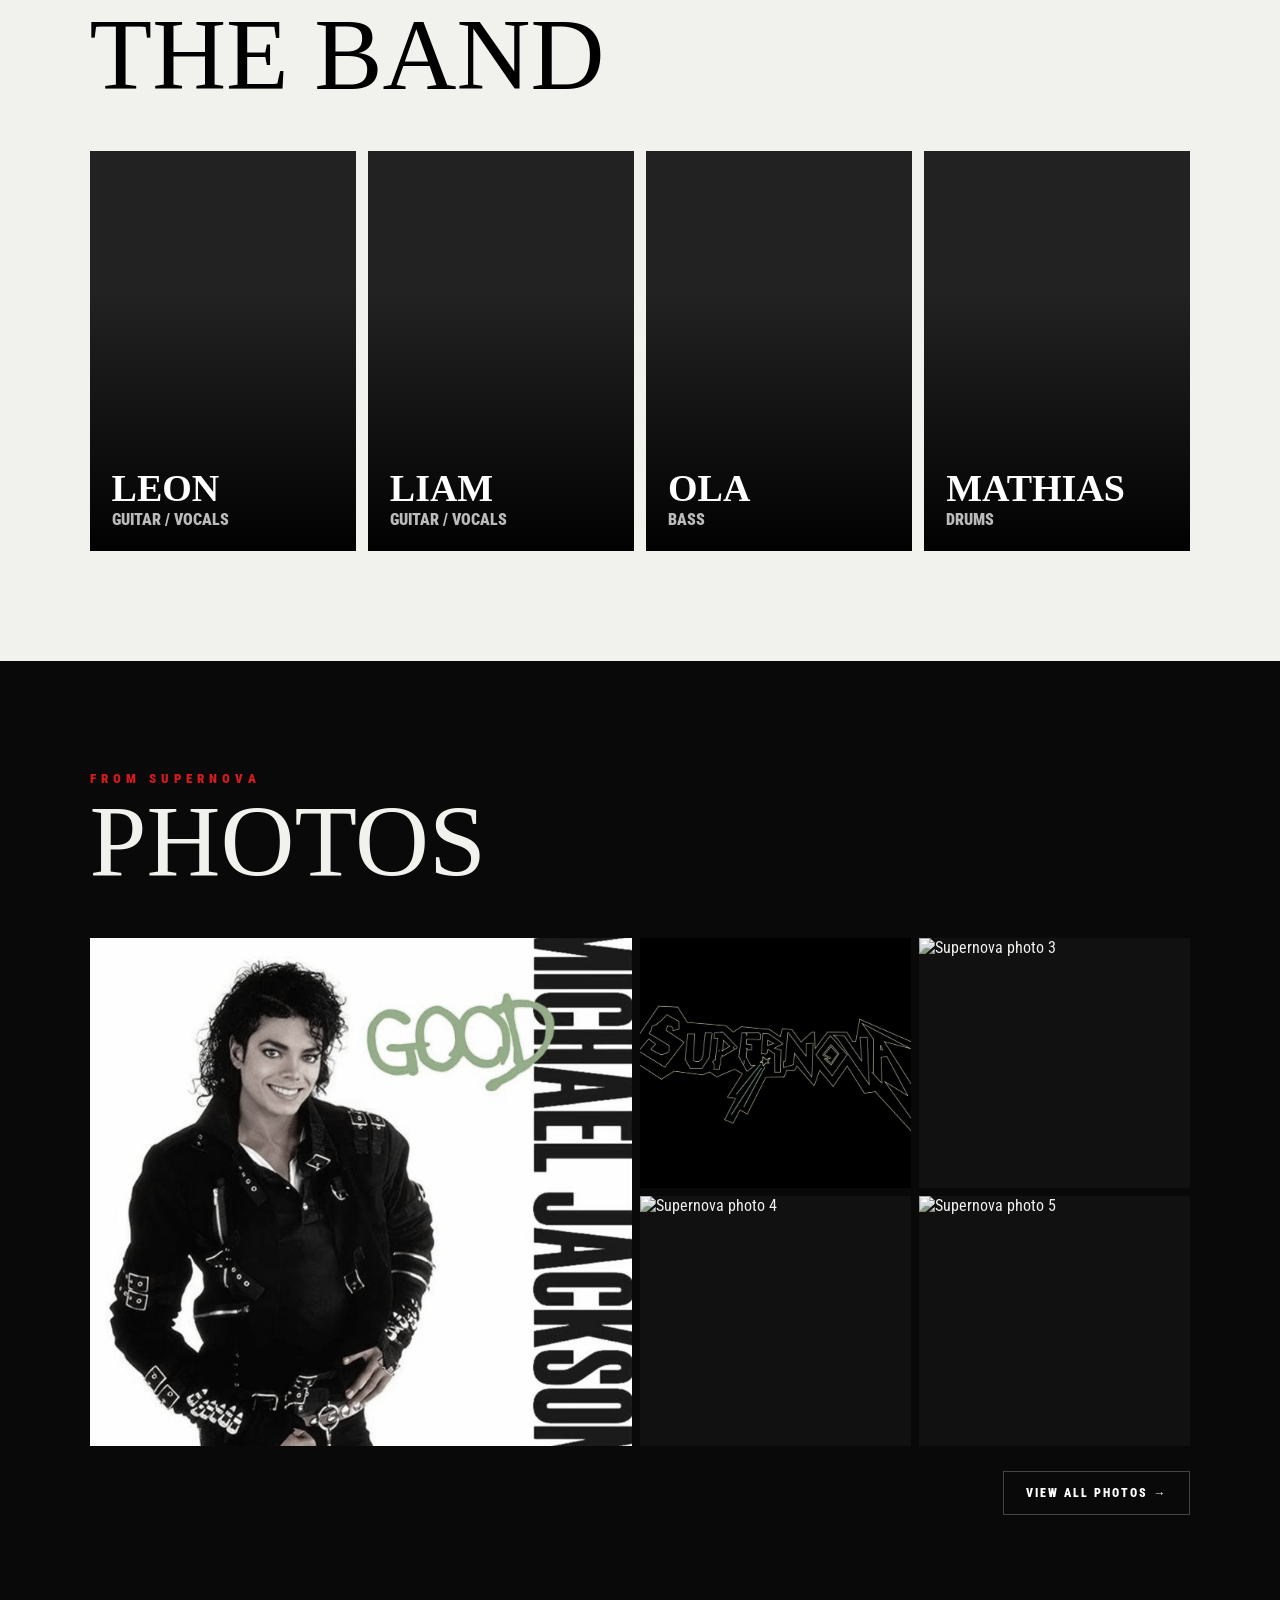
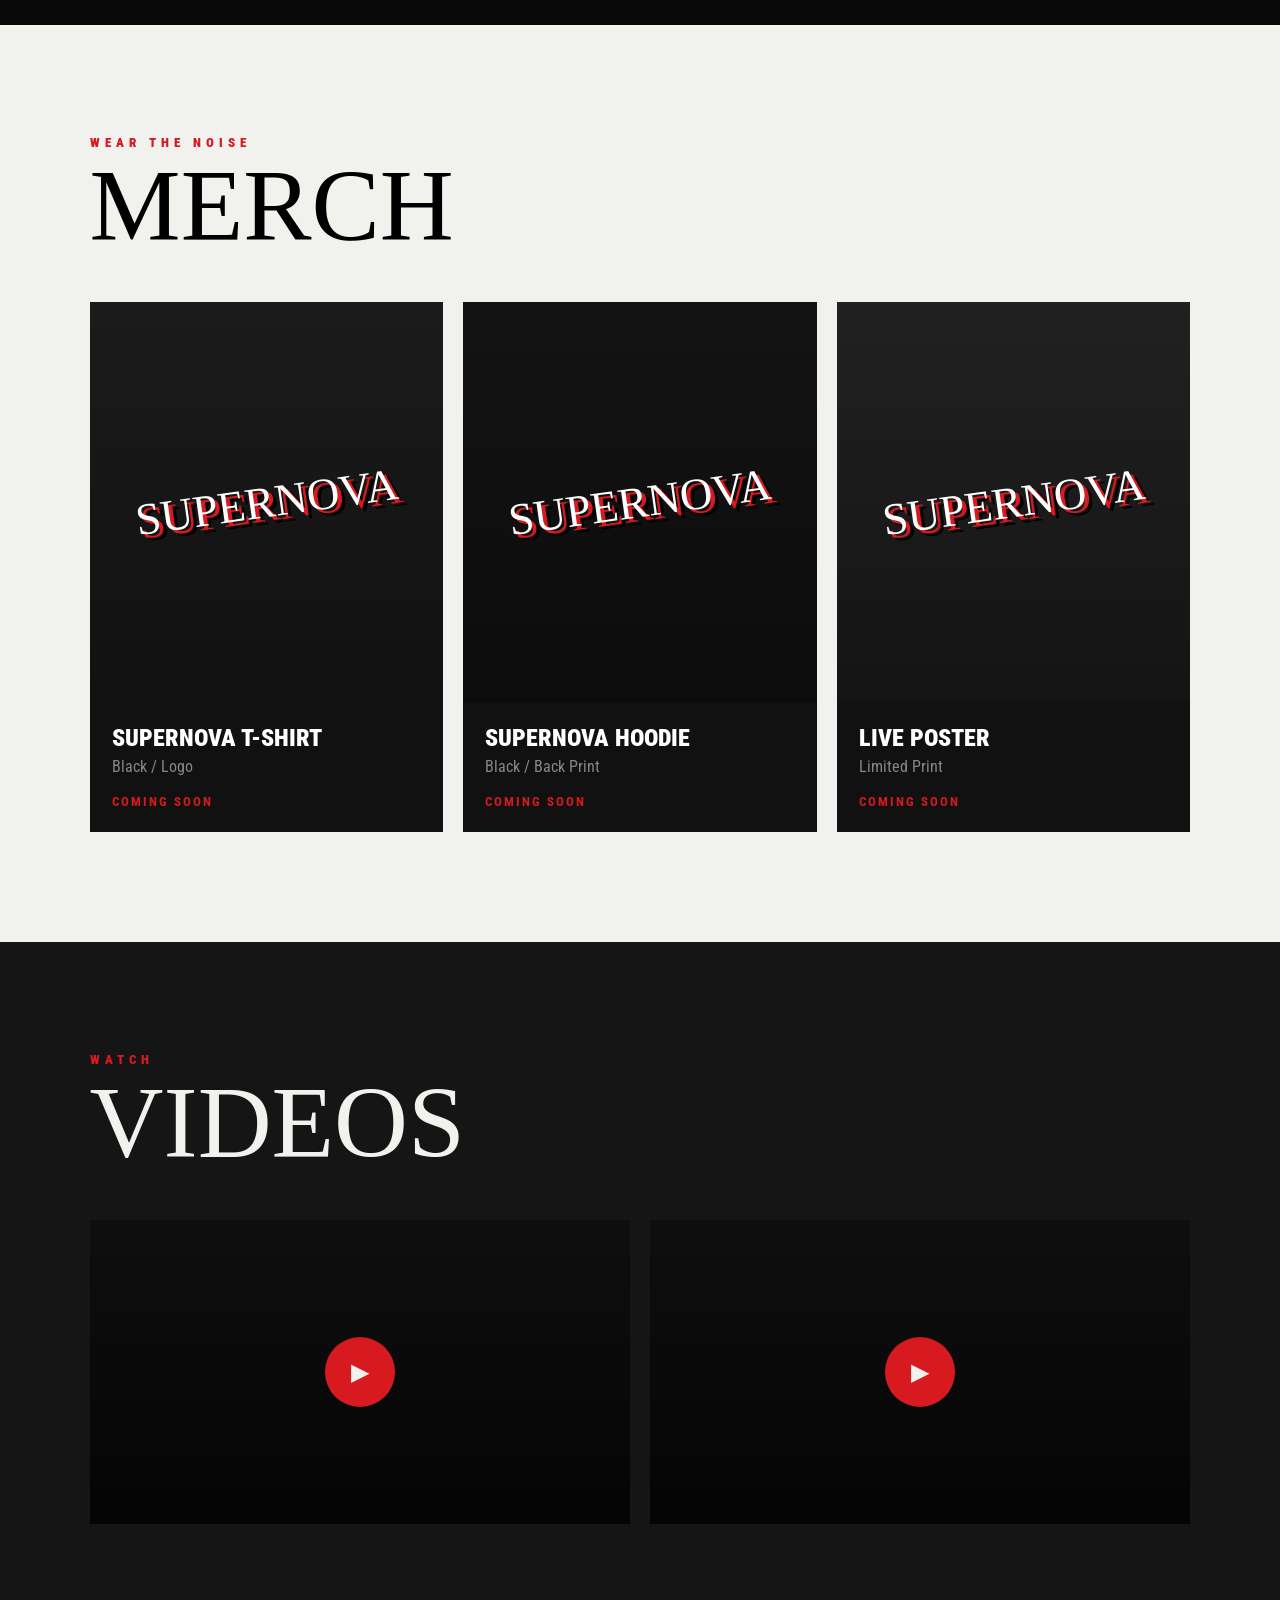
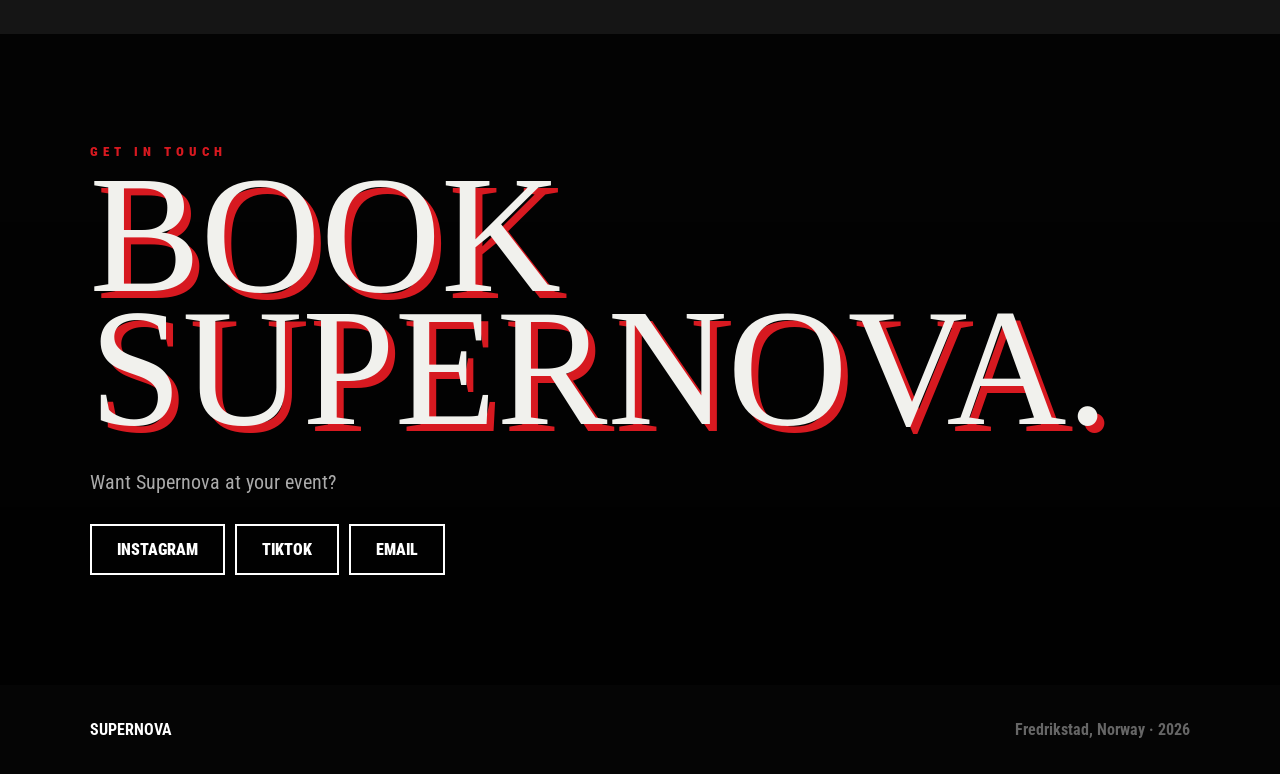
==== commit 36ec5019: "Add files via upload" ====
--- a/index.html
+++ b/index.html
@@ -96,7 +96,7 @@
 
             <div class="news-text">
                 <span>Latest</span>
-                <h3>Supernova is playing live</h3>
+                <h3>Supernova takes the stage on the UKM-FESTIVAL ØSTFOLD!</h3>
             </div>
 
         </div>
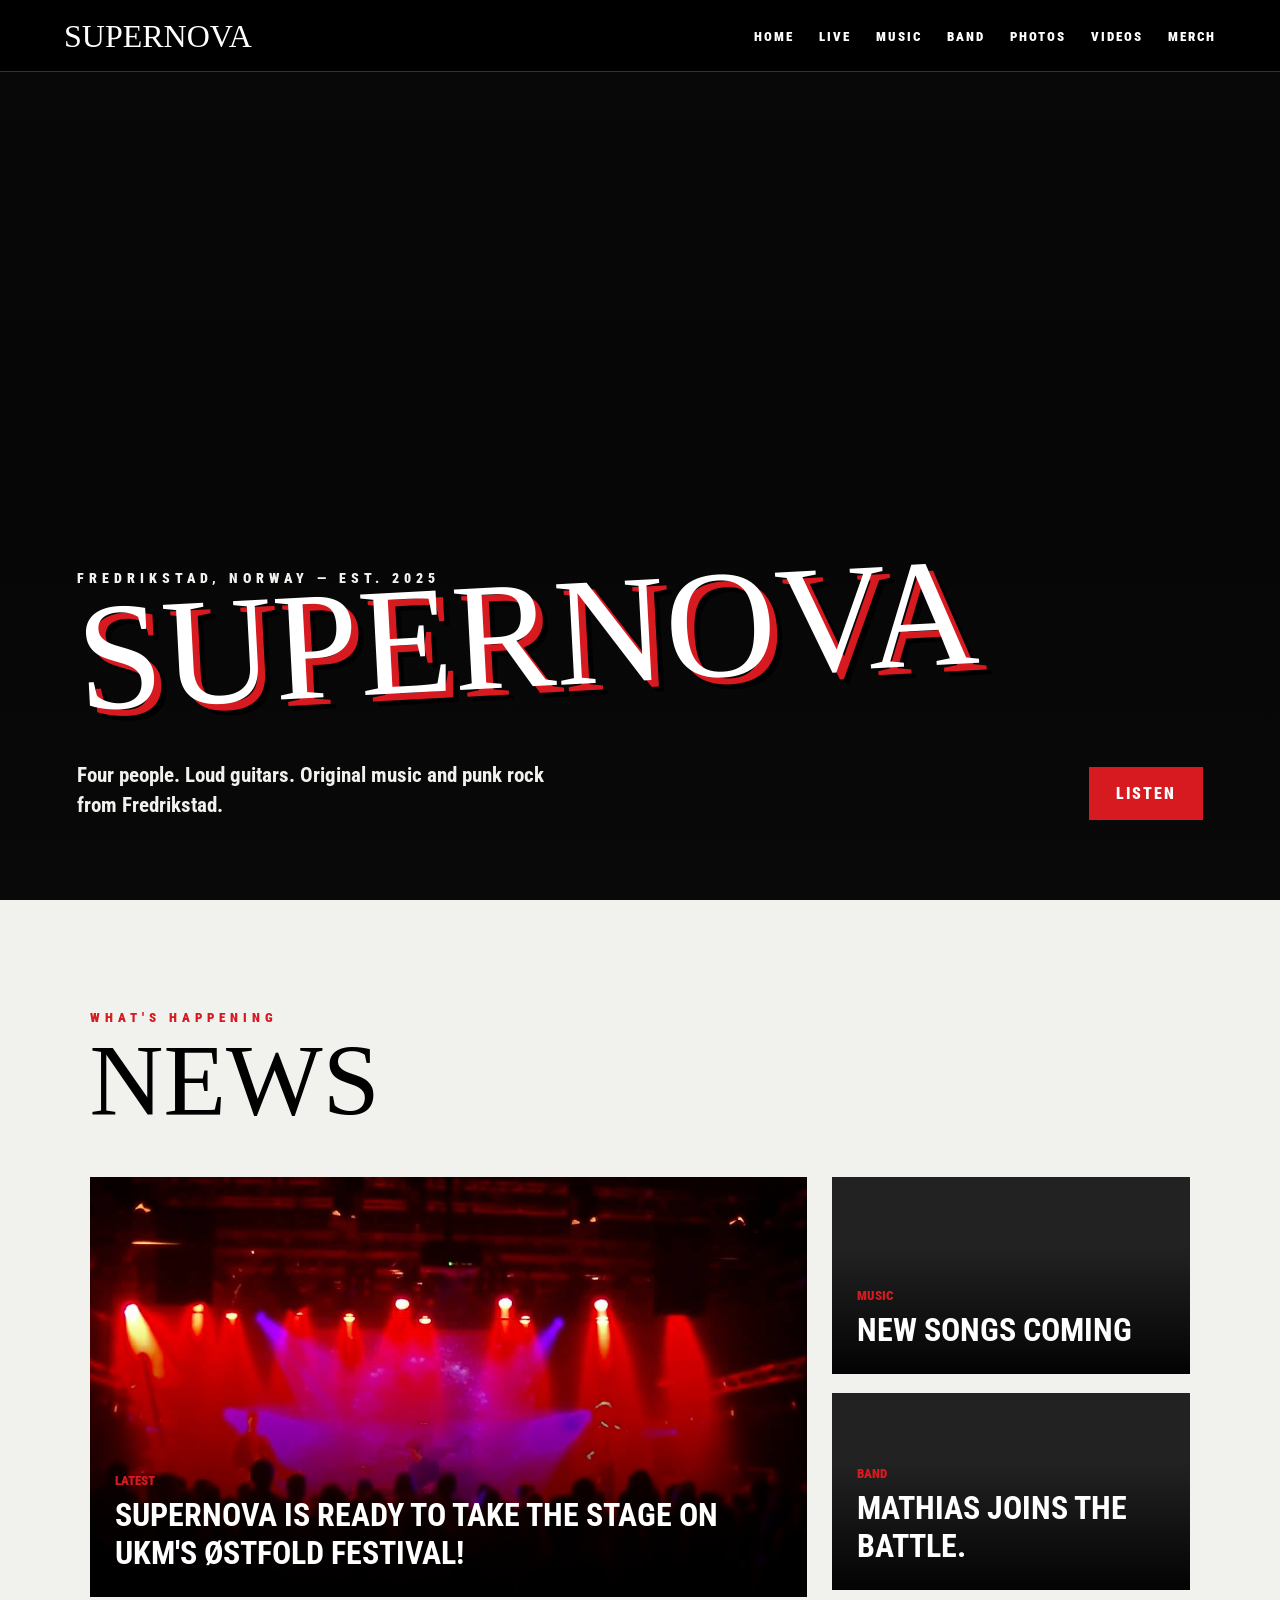
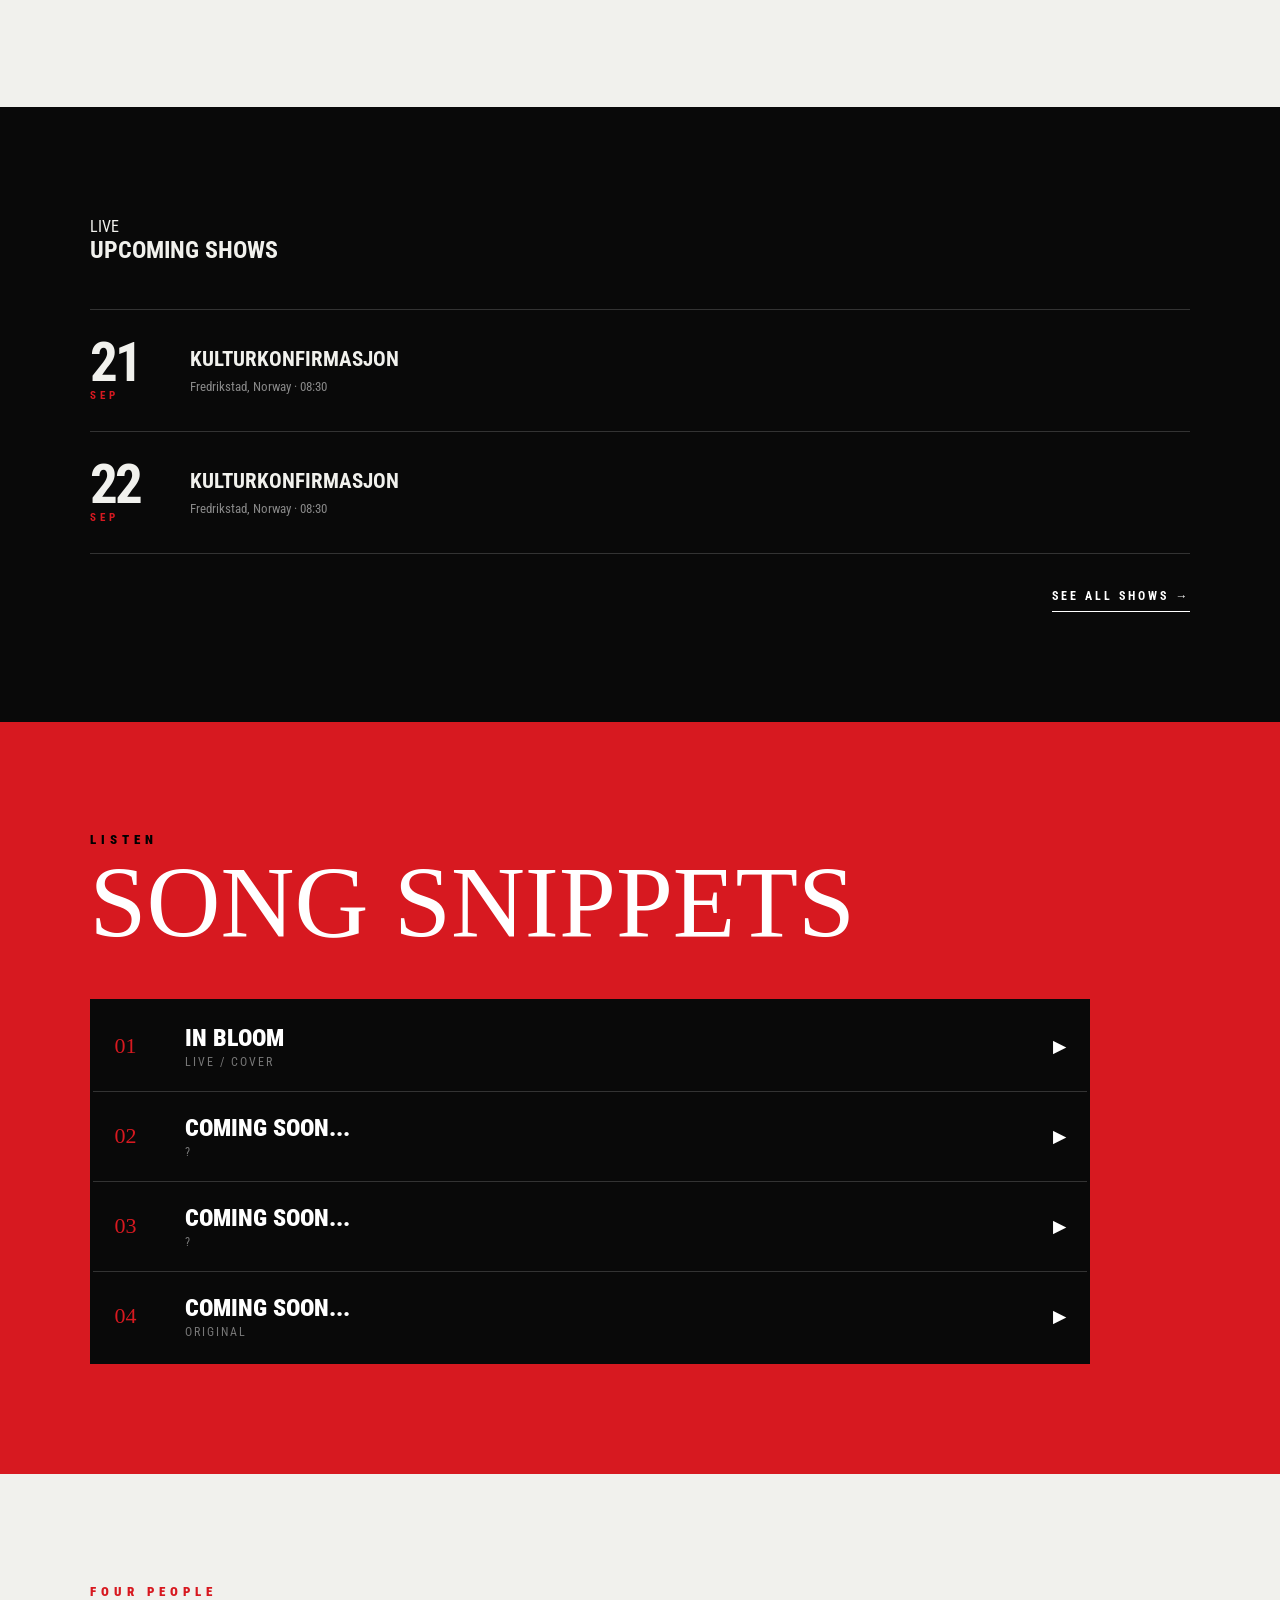
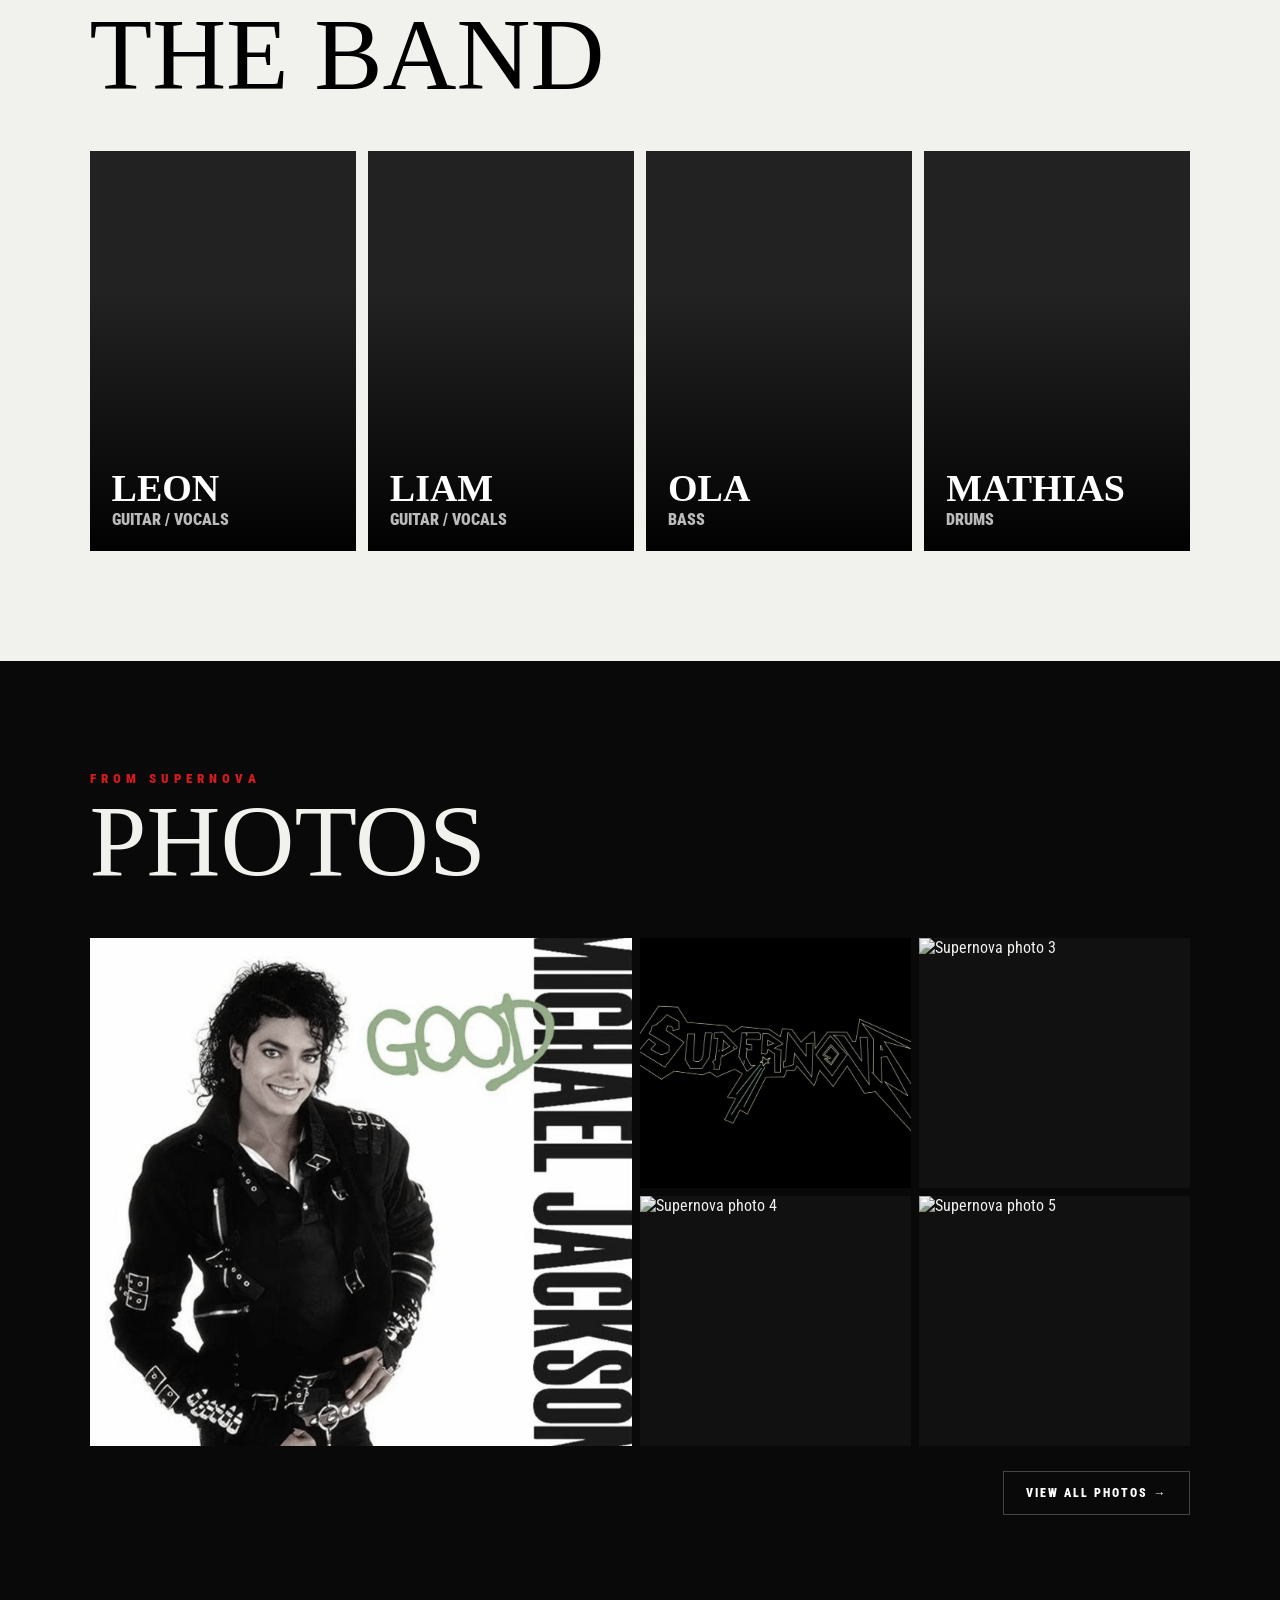
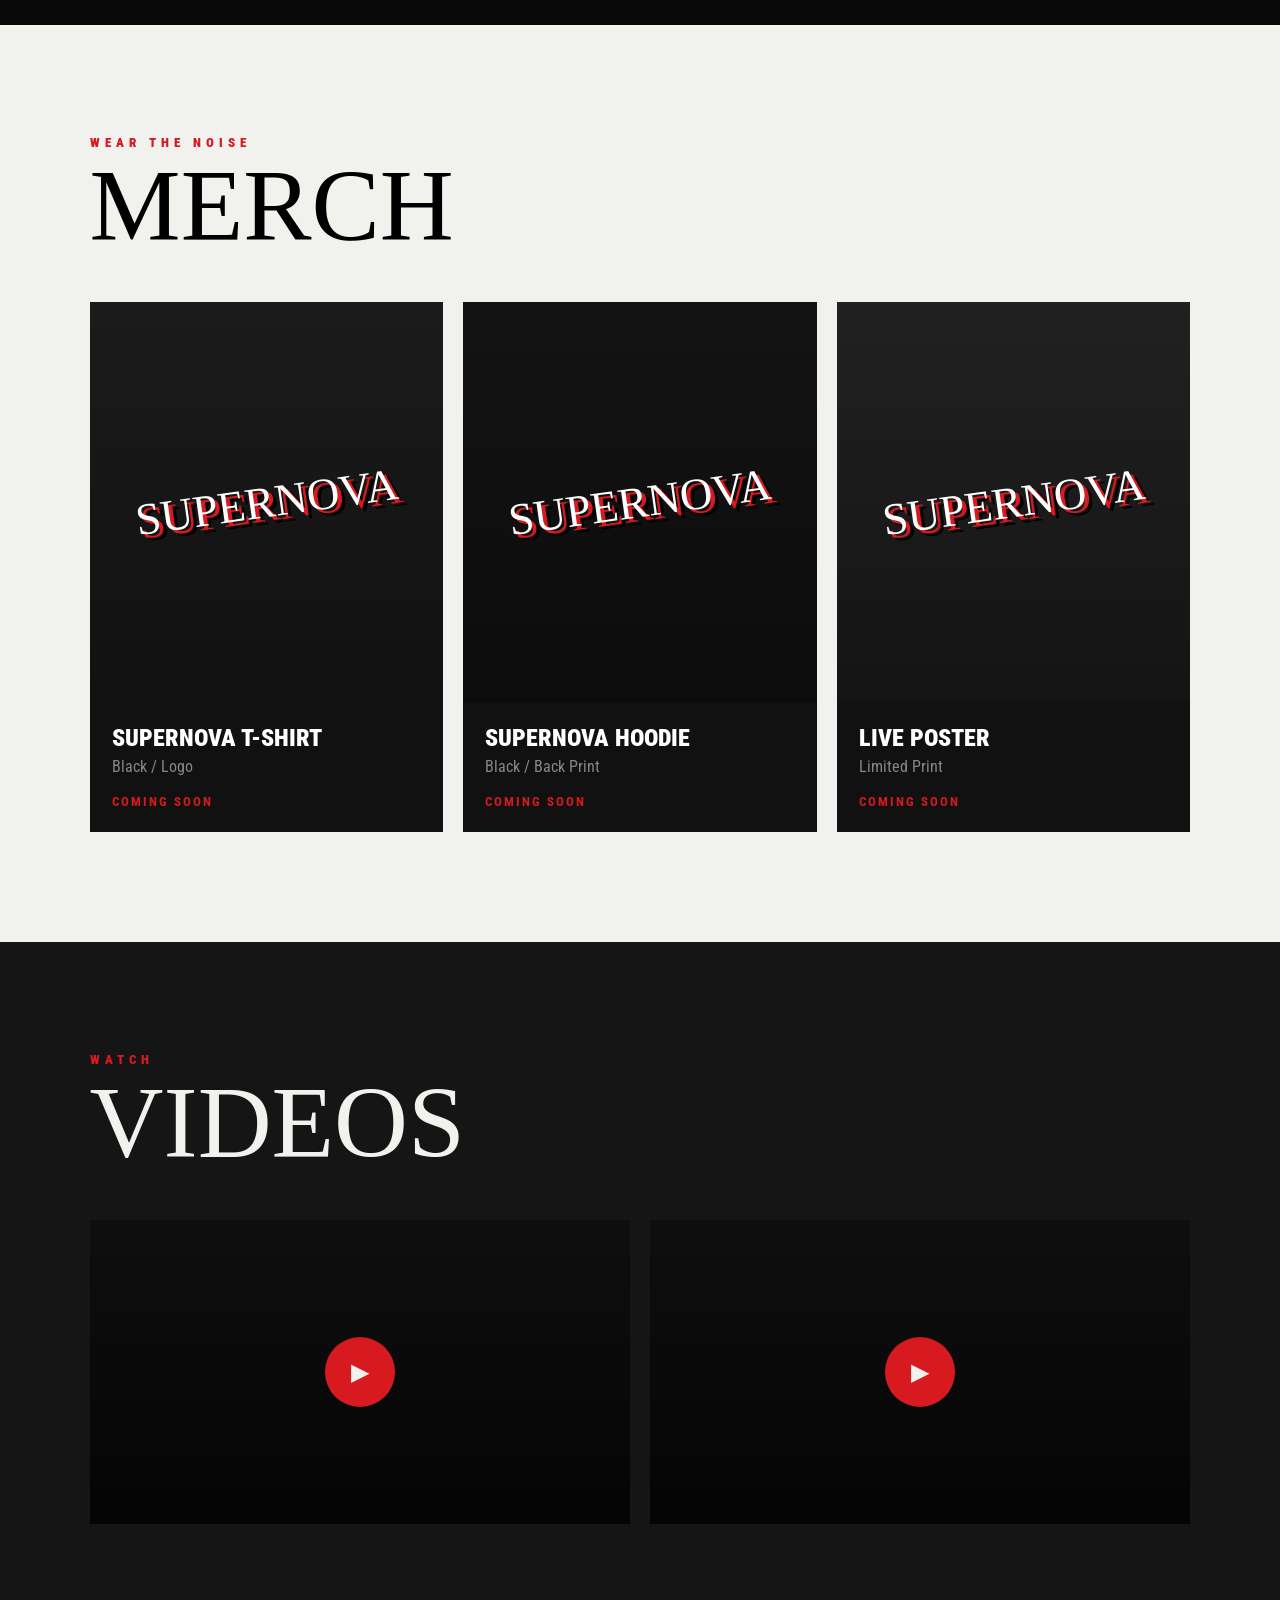
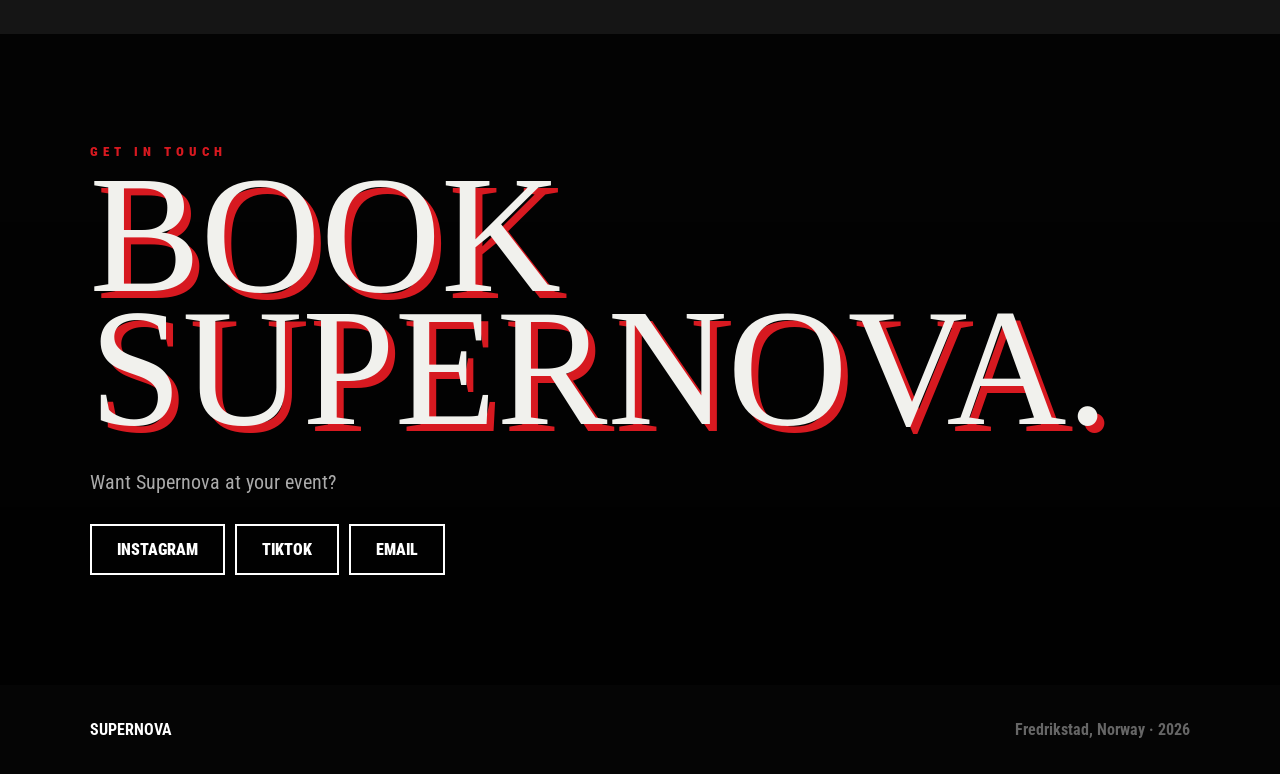
==== commit 25e98884: "Add files via upload" ====
--- a/index.html
+++ b/index.html
@@ -90,20 +90,23 @@
 
     <div class="news-grid">
 
+        <!-- UKM -->
         <div class="news-card">
 
             <div class="news-image"></div>
 
             <div class="news-text">
                 <span>Latest</span>
-                <h3>Supernova takes the stage on the UKM-FESTIVAL ØSTFOLD!</h3>
-            </div>
-
-        </div>
+                <h3>Supernova is ready to take the stage on UKM's ØSTFOLD FESTIVAL!</h3>
+            </div>
+
+        </div>
+
 
         <div>
 
-            <div class="news-card small">
+            <!-- MUSIC -->
+            <div class="news-card small music-news">
 
                 <div class="news-image"></div>
 
@@ -116,24 +119,23 @@
 
             <br>
 
-            <div class="news-card small">
+            <!-- BAND -->
+            <div class="news-card small band-news">
 
                 <div class="news-image"></div>
 
                 <div class="news-text">
                     <span>Band</span>
-                    <h3>Four people. One band.</h3>
-                </div>
-
-            </div>
-
-        </div>
-
-    </div>
-
-</section>
-
-
+                    <h3>Mathias joins the battle.</h3>
+                </div>
+
+            </div>
+
+        </div>
+
+    </div>
+
+</section>
 <!-- =========================
      LIVE
 ========================= -->
@@ -391,27 +393,27 @@
 
         <!-- BIG PHOTO -->
         <div class="home-photo home-photo-large">
-            <img src="images/photo1.jpg" alt="Supernova photo 1">
+            <img src="images/archive/photo1.jpg" alt="Supernova photo 1">
         </div>
 
         <!-- SMALL PHOTO 1 -->
         <div class="home-photo">
-            <img src="images/photo2.jpg" alt="Supernova photo 2">
+            <img src="images/archive/photo2.jpg" alt="Supernova photo 2">
         </div>
 
         <!-- SMALL PHOTO 2 -->
         <div class="home-photo">
-            <img src="images/photo3.jpg" alt="Supernova photo 3">
+            <img src="images/archive/photo3.jpg" alt="Supernova photo 3">
         </div>
 
         <!-- SMALL PHOTO 3 -->
         <div class="home-photo">
-            <img src="images/photo4.jpg" alt="Supernova photo 4">
+            <img src="images/archive/photo4.jpg" alt="Supernova photo 4">
         </div>
 
         <!-- SMALL PHOTO 4 -->
         <div class="home-photo">
-            <img src="images/photo5.jpg" alt="Supernova photo 5">
+            <img src="images/archive/photo5.jpg" alt="Supernova photo 5">
         </div>
 
     </div>
@@ -563,18 +565,19 @@
 
     <div class="socials">
 
-        <a href="#" class="social">
+        <a href="https://www.instagram.com/supernova.oll1/" class="social">
             Instagram
         </a>
 
-        <a href="#" class="social">
+        <a href="https://www.tiktok.com/@supernova.ol1" class="social">
             TikTok
         </a>
 
-        <a href="#" class="social">
-            Email
-        </a>
-
+<a href="mailto:supernovaband.ol1@gmail.com" class="social">
+    EMAIL
+</a>
+
+</div>
     </div>
 
 </section>
--- a/style.css
+++ b/style.css
@@ -286,13 +286,19 @@
 
     background:
         linear-gradient(to top, rgba(0,0,0,.9), transparent 65%),
-        url("images/news.jpg") center/cover;
-}
-
-.news-card.small .news-image {
+        url("images/news/ukm.jpg") center center / cover no-repeat;
+}
+
+.music-news .news-image {
     background-image:
         linear-gradient(to top, rgba(0,0,0,.9), transparent 65%),
-        url("images/news-small.jpg");
+        url("images/news/music.jpg");
+}
+
+.band-news .news-image {
+    background-image:
+        linear-gradient(to top, rgba(0,0,0,.9), transparent 65%),
+        url("images/news/band.jpg");
 }
 
 .news-text {
@@ -1958,4 +1964,23 @@
         line-height: 0.9;
         white-space: nowrap;
     }
+}
+
+.email-button {
+    display: inline-block;
+    padding: 16px 28px;
+    border: 1px solid #444;
+    color: white;
+    text-decoration: none;
+    font-size: 12px;
+    font-weight: 900;
+    letter-spacing: 3px;
+    transition: .2s ease;
+}
+
+.email-button:hover {
+    background: white;
+    color: black;
+    border-color: white;
+    transform: translateX(4px);
 }
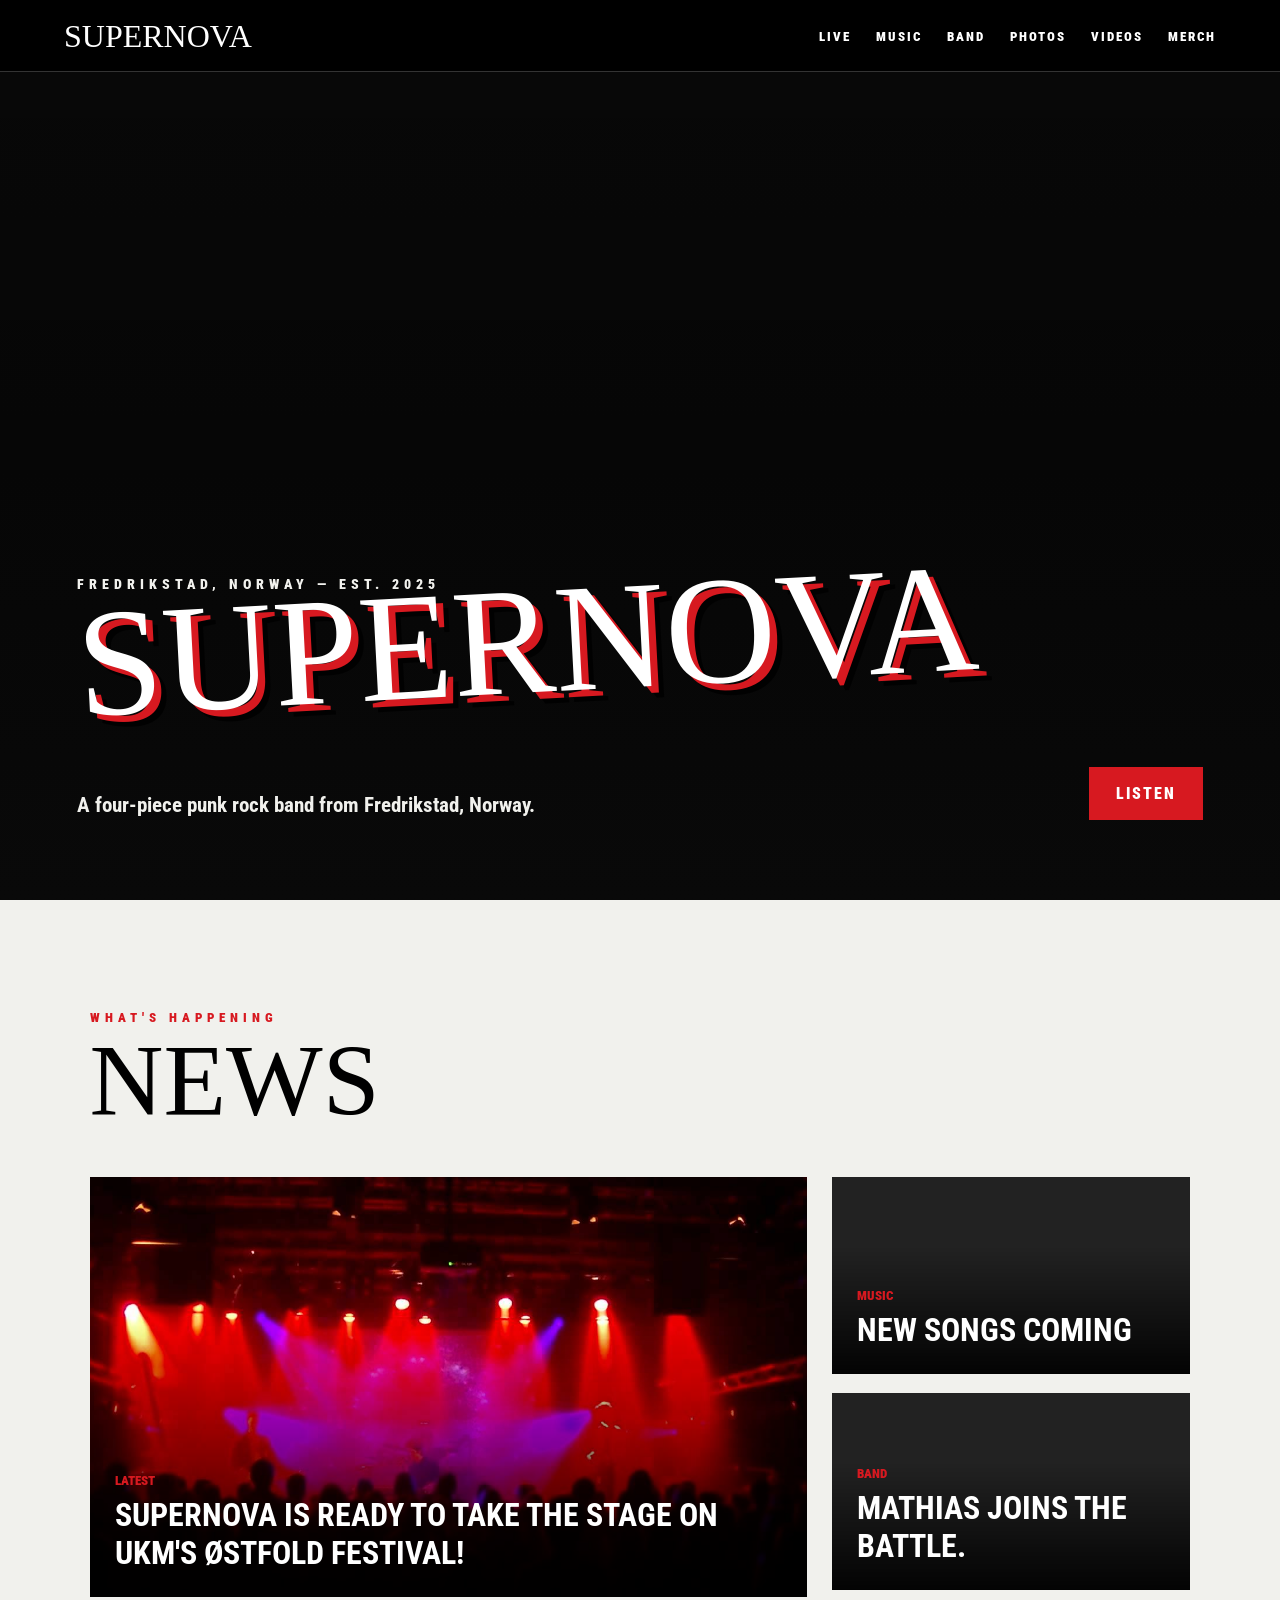
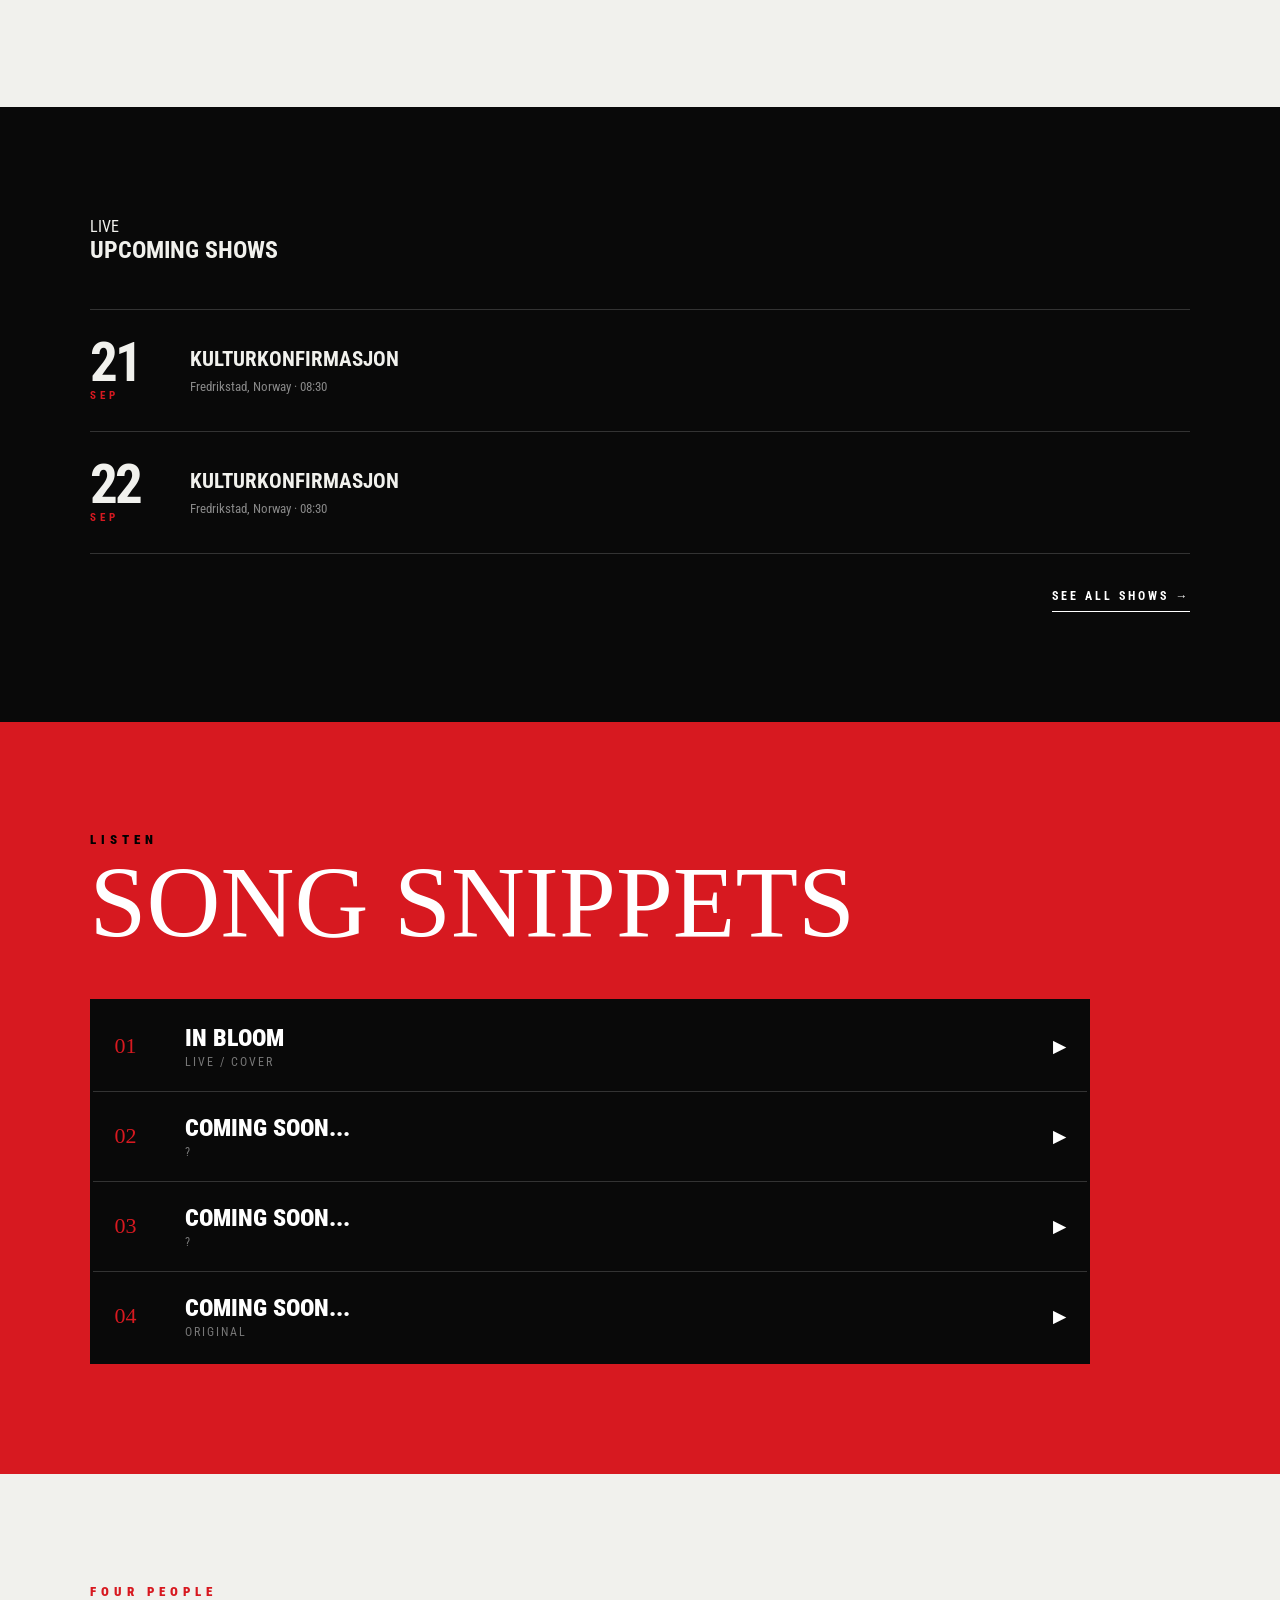
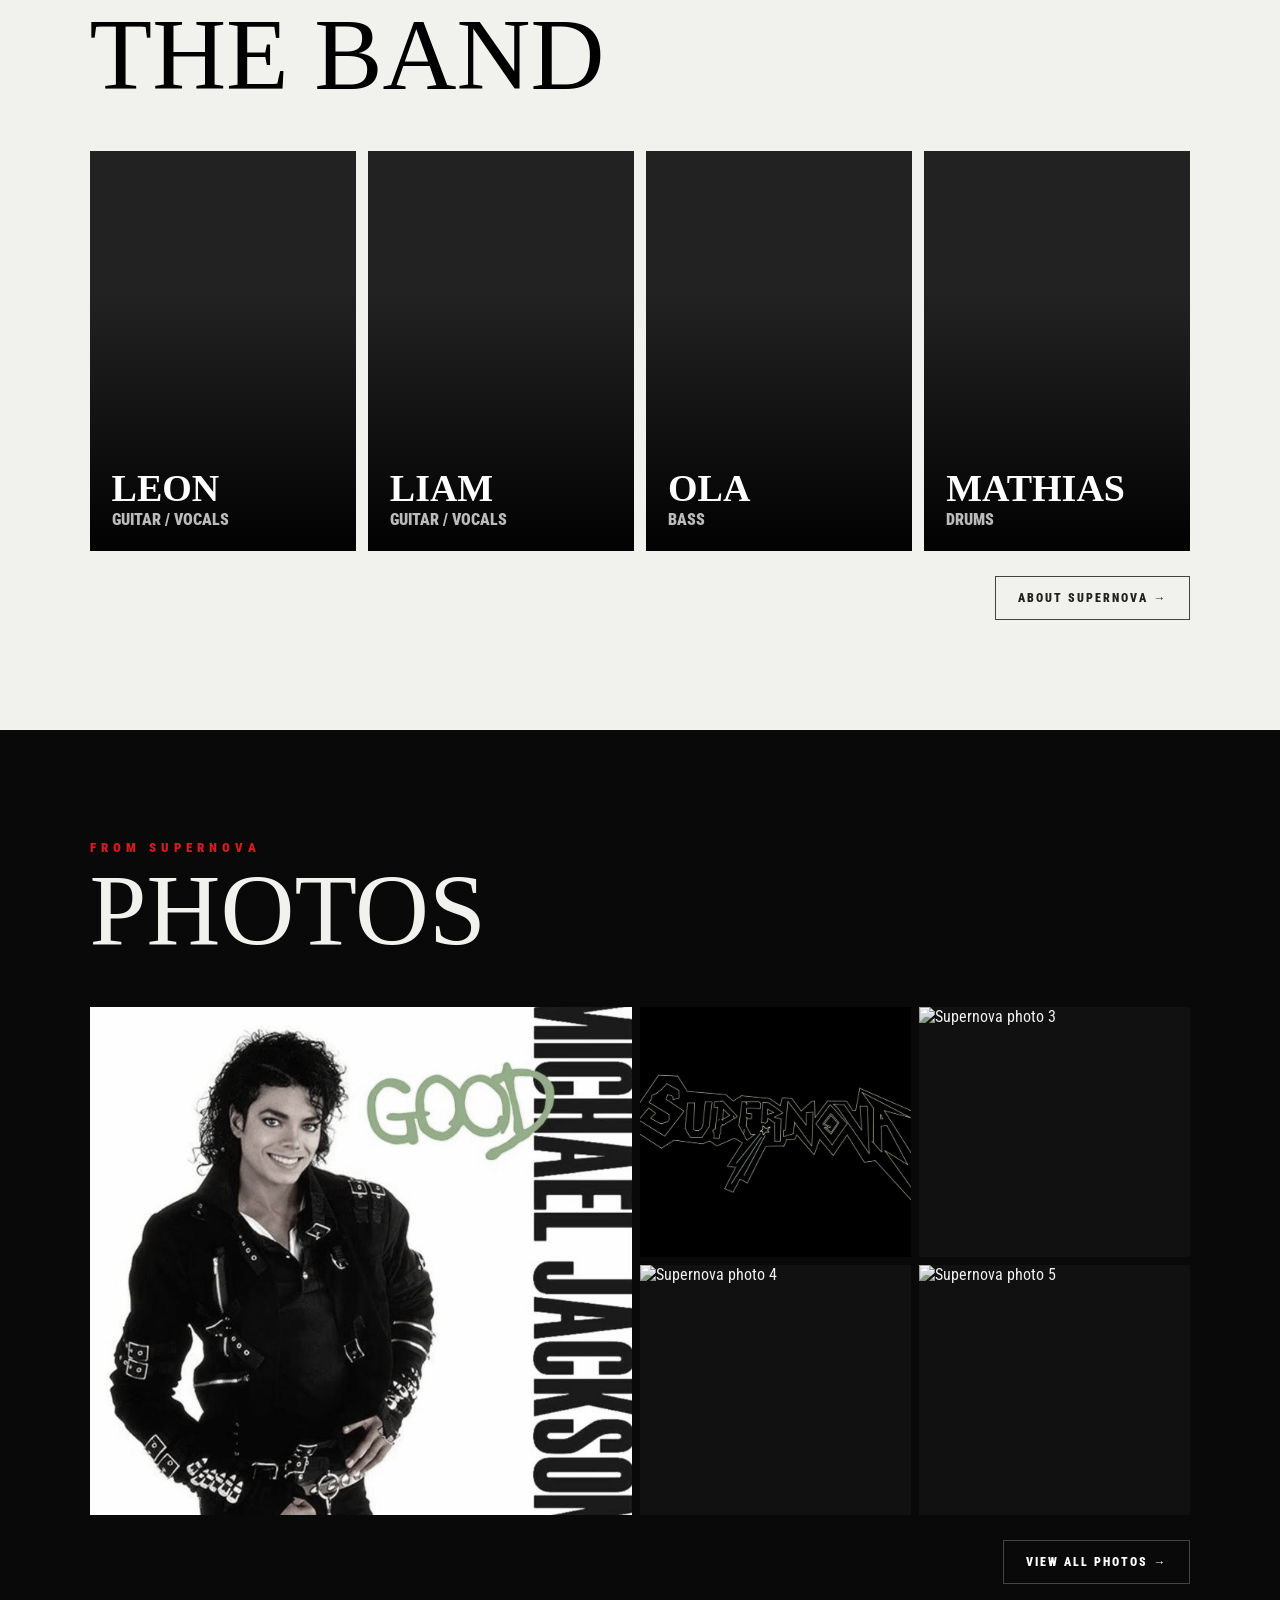
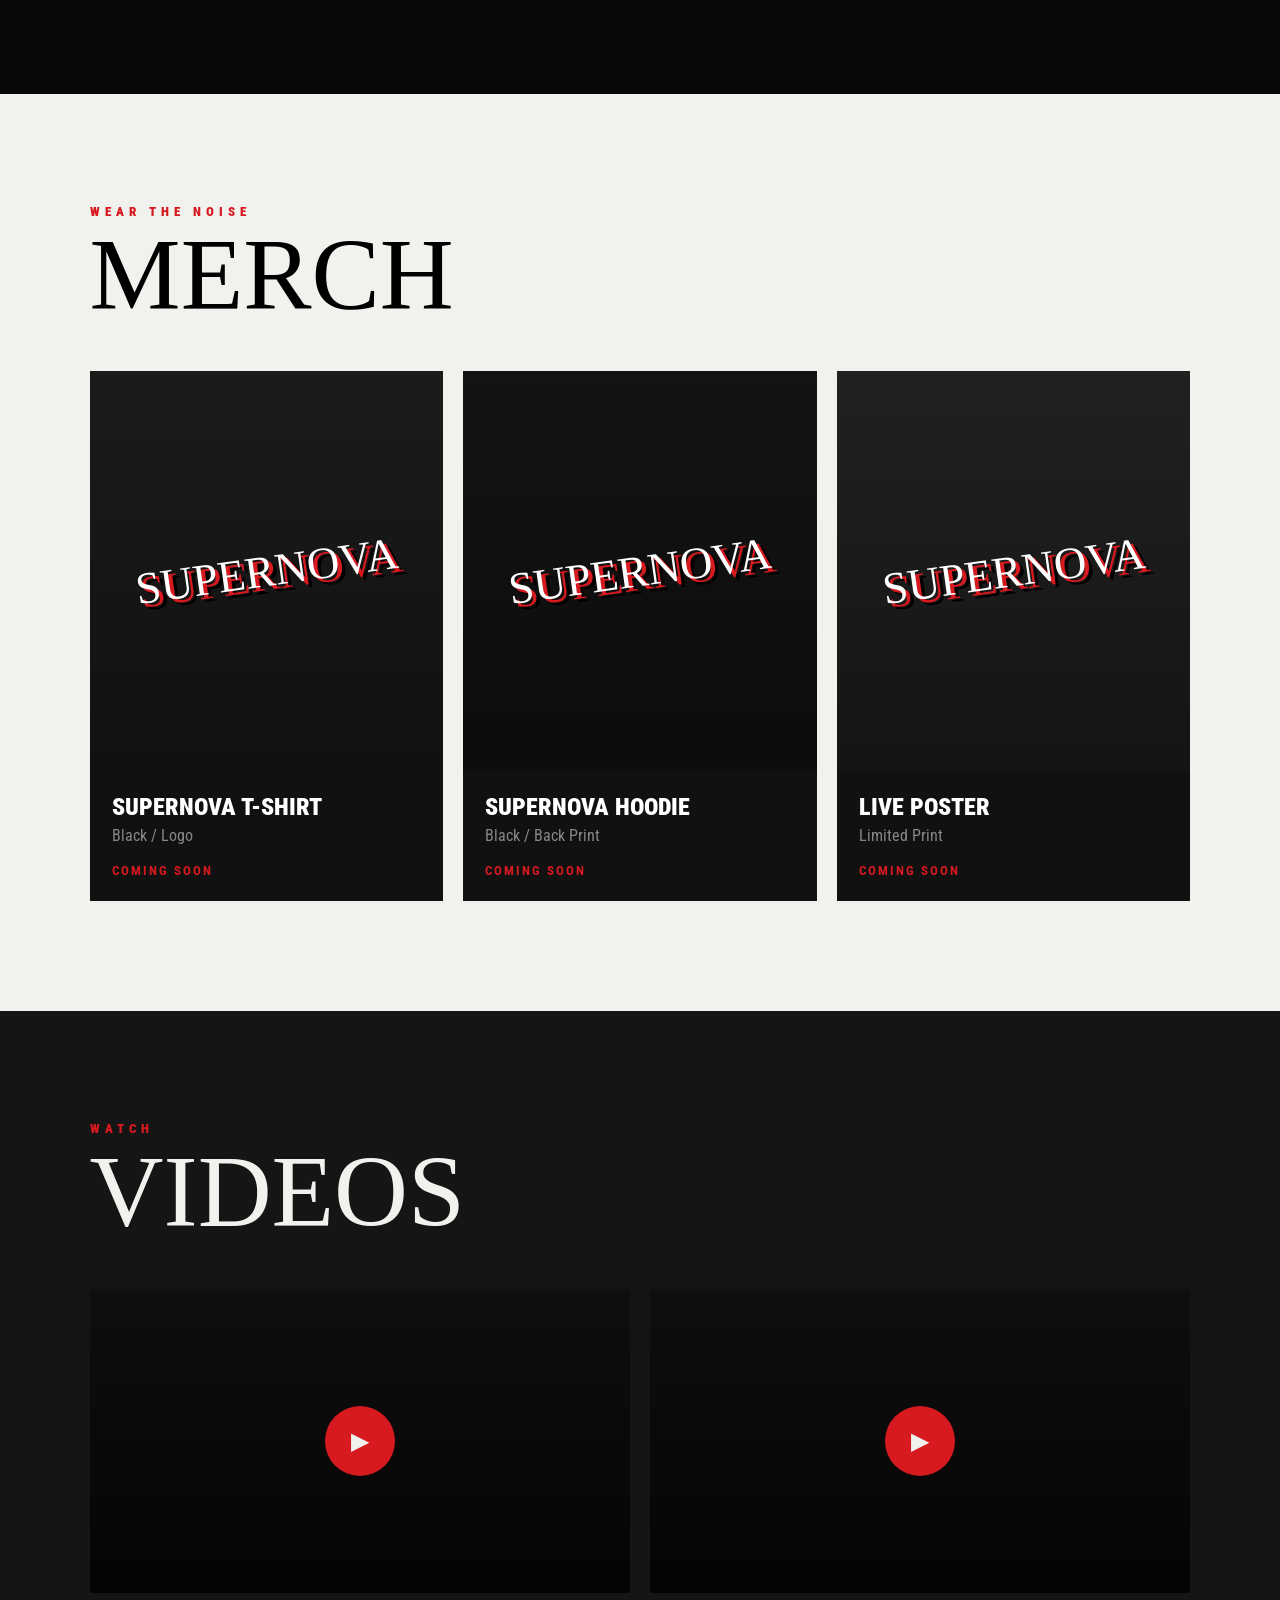
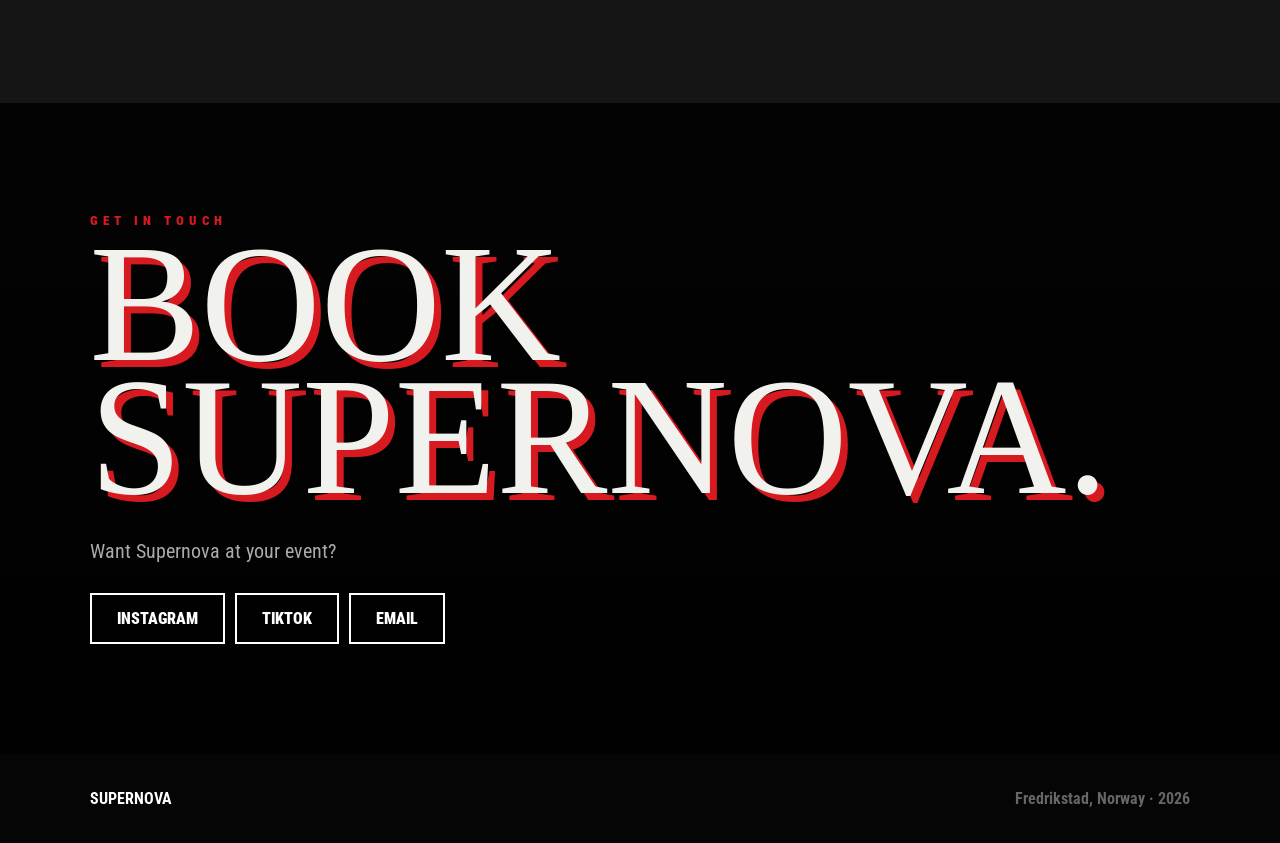
==== commit ba317004: "Added "About" page" ====
--- a/index.html
+++ b/index.html
@@ -16,24 +16,20 @@
 
 <body>
 
-<!-- =========================
-     NAVIGATION
-========================= -->
-
+<!-- NAVIGATION -->
 <nav>
 
     <div class="nav-logo">
-        SUPERNOVA
+        <a href="index.html">SUPERNOVA</a>
     </div>
 
     <ul class="nav-links">
-        <li><a href="#home">Home</a></li>
-        <li><a href="#live">Live</a></li>
-        <li><a href="#music">Music</a></li>
-        <li><a href="#band">Band</a></li>
-        <li><a href="#photos">Photos</a></li>
-        <li><a href="#videos">Videos</a></li>
-        <li><a href="#merch">Merch</a></li>
+        <li><a href="shows.html">Live</a></li>
+        <li><a href="index.html#music">Music</a></li>
+        <li><a href="index.html#band">Band</a></li>
+        <li><a href="photos.html">Photos</a></li>
+        <li><a href="index.html#videos">Videos</a></li>
+        <li><a href="index.html#merch">Merch</a></li>
     </ul>
 
 </nav>
@@ -58,9 +54,8 @@
         <div class="hero-bottom">
 
             <p class="hero-description">
-                Four people. Loud guitars.
-                Original music and punk rock
-                from Fredrikstad.
+                A four-piece punk rock band
+from Fredrikstad, Norway.
             </p>
 
             <a href="#music" class="hero-button">
@@ -291,6 +286,10 @@
      BAND
 ========================= -->
 
+<!-- =========================
+     BAND
+========================= -->
+
 <section class="band" id="band">
 
     <div class="section-label">
@@ -303,77 +302,81 @@
 
     <div class="band-grid">
 
-        <div class="band-member">
+        <div
+            class="band-member"
+            data-member="leon"
+            data-name="LEON"
+            data-role="Guitar / Vocals"
+        >
 
             <div class="member-photo"></div>
 
             <div class="member-info">
-
                 <h3>LEON</h3>
-
-                <p>
-                    Guitar / Vocals
-                </p>
-
-            </div>
-
-        </div>
-
-
-        <div class="band-member">
+                <p>Guitar / Vocals</p>
+            </div>
+
+        </div>
+
+
+        <div
+            class="band-member"
+            data-member="liam"
+            data-name="LIAM"
+            data-role="Guitar / Vocals"
+        >
 
             <div class="member-photo"></div>
 
             <div class="member-info">
-
                 <h3>LIAM</h3>
-
-                <p>
-                    Guitar / Vocals
-                </p>
-
-            </div>
-
-        </div>
-
-
-        <div class="band-member">
+                <p>Guitar / Vocals</p>
+            </div>
+
+        </div>
+
+
+        <div
+            class="band-member"
+            data-member="ola"
+            data-name="OLA"
+            data-role="Bass"
+        >
 
             <div class="member-photo"></div>
 
             <div class="member-info">
-
                 <h3>OLA</h3>
-
-                <p>
-                    Bass
-                </p>
-
-            </div>
-
-        </div>
-
-
-        <div class="band-member">
+                <p>Bass</p>
+            </div>
+
+        </div>
+
+
+        <div
+            class="band-member"
+            data-member="mathias"
+            data-name="MATHIAS"
+            data-role="Drums"
+        >
 
             <div class="member-photo"></div>
 
             <div class="member-info">
-
                 <h3>MATHIAS</h3>
-
-                <p>
-                    Drums
-                </p>
-
-            </div>
-
-        </div>
-
-    </div>
-
-</section>
-
+                <p>Drums</p>
+            </div>
+
+        </div>
+
+    </div>
+
+
+    <div class="band-more">
+        <a href="about.html">ABOUT SUPERNOVA →</a>
+    </div>
+
+</section>
 
 <!-- =========================
      PHOTOS
--- a/style.css
+++ b/style.css
@@ -1966,21 +1966,602 @@
     }
 }
 
-.email-button {
+.band-more {
+    display: flex;
+    justify-content: flex-end;
+    margin-top: 25px;
+}
+
+.band-more a {
     display: inline-block;
-    padding: 16px 28px;
+    padding: 14px 22px;
     border: 1px solid #444;
-    color: white;
+    color: #222;
     text-decoration: none;
     font-size: 12px;
     font-weight: 900;
-    letter-spacing: 3px;
+    letter-spacing: 2px;
     transition: .2s ease;
 }
 
-.email-button:hover {
+.band-more a:hover {
     background: white;
     color: black;
     border-color: white;
-    transform: translateX(4px);
+}
+
+/* =========================================================
+   MEMBER GALLERY
+========================================================= */
+
+.member-photo {
+    cursor: pointer;
+}
+
+.band-member {
+    cursor: pointer;
+}
+
+
+/* =========================================================
+   MEMBER LIGHTBOX
+========================================================= */
+
+.member-lightbox {
+    position: fixed;
+
+    inset: 0;
+
+    z-index: 10000;
+
+    display: none;
+
+    align-items: center;
+
+    justify-content: center;
+
+    background: rgba(0, 0, 0, .88);
+
+    padding: 60px 100px;
+}
+
+.member-lightbox.active {
+    display: flex;
+}
+
+
+.member-lightbox-content {
+    max-width: 85vw;
+
+    max-height: 90vh;
+
+    display: flex;
+
+    flex-direction: column;
+
+    align-items: center;
+
+    justify-content: center;
+}
+
+
+.member-lightbox-content img {
+    display: block;
+
+    max-width: 80vw;
+
+    max-height: 72vh;
+
+    width: auto;
+
+    height: auto;
+
+    object-fit: contain;
+
+    box-shadow:
+        0 20px 80px rgba(0, 0, 0, .7);
+}
+
+
+/* INFO */
+
+.member-lightbox-info {
+    text-align: center;
+
+    margin-top: 18px;
+}
+
+
+.member-lightbox-info h2 {
+    font-family: 'Permanent Marker', cursive;
+
+    font-size: 34px;
+
+    color: white;
+
+    line-height: 1;
+}
+
+
+.member-lightbox-info p {
+    margin-top: 6px;
+
+    color: #aaa;
+
+    font-size: 13px;
+
+    font-weight: 900;
+
+    text-transform: uppercase;
+
+    letter-spacing: 2px;
+}
+
+
+.member-lightbox-info span {
+    display: block;
+
+    margin-top: 8px;
+
+    color: #666;
+
+    font-size: 11px;
+
+    font-weight: 900;
+
+    letter-spacing: 3px;
+}
+
+
+/* CLOSE */
+
+.member-lightbox-close {
+    position: absolute;
+
+    top: 25px;
+
+    right: 30px;
+
+    width: 45px;
+
+    height: 45px;
+
+    border: none;
+
+    background: transparent;
+
+    color: white;
+
+    font-size: 42px;
+
+    line-height: 40px;
+
+    cursor: pointer;
+
+    opacity: .75;
+
+    transition: .2s ease;
+}
+
+.member-lightbox-close:hover {
+    opacity: 1;
+
+    transform: scale(1.1);
+}
+
+
+/* ARROWS */
+
+.member-lightbox-arrow {
+    position: absolute;
+
+    top: 50%;
+
+    transform: translateY(-50%);
+
+    width: 60px;
+
+    height: 80px;
+
+    border: none;
+
+    background: transparent;
+
+    color: white;
+
+    font-size: 42px;
+
+    cursor: pointer;
+
+    opacity: .65;
+
+    transition:
+        opacity .2s ease,
+        transform .2s ease;
+}
+
+.member-lightbox-arrow:hover {
+    opacity: 1;
+}
+
+
+.member-lightbox-prev {
+    left: 25px;
+}
+
+
+.member-lightbox-prev:hover {
+    transform:
+        translateY(-50%)
+        translateX(-4px);
+}
+
+
+.member-lightbox-next {
+    right: 25px;
+}
+
+
+.member-lightbox-next:hover {
+    transform:
+        translateY(-50%)
+        translateX(4px);
+}
+
+/* =========================================================
+   ABOUT PAGE
+========================================================= */
+
+.about-hero {
+    min-height: 75vh;
+
+    display:flex;
+    align-items:flex-end;
+
+    padding:80px 6vw;
+
+    background:
+        linear-gradient(to top, rgba(0,0,0,.95), rgba(0,0,0,.2)),
+        url("images/member.jpg") center/cover no-repeat;
+}
+
+.about-hero-content {
+    max-width:1200px;
+}
+
+.about-hero h1 {
+    margin-top:15px;
+
+    font-family:'Roboto Condensed', Arial, sans-serif;
+
+    font-size:clamp(70px, 12vw, 190px);
+    line-height:.8;
+
+    font-weight:900;
+    letter-spacing:-6px;
+}
+
+.about-hero h1 span {
+    color:var(--red);
+}
+
+
+/* =========================
+   STORY
+========================= */
+
+.about-story {
+    background:var(--white);
+    color:#111;
+
+    padding:120px 6vw;
+}
+
+.about-story-grid {
+    display:grid;
+    grid-template-columns:1fr 1fr;
+
+    gap:80px;
+
+    max-width:1400px;
+    margin:40px auto 0;
+}
+
+.about-story-title h2 {
+    font-size:clamp(50px, 6vw, 100px);
+    line-height:.85;
+
+    font-weight:900;
+    letter-spacing:-3px;
+}
+
+.about-story-text {
+    max-width:650px;
+}
+
+.about-story-text p {
+    font-size:20px;
+    line-height:1.55;
+
+    margin-bottom:25px;
+}
+
+
+/* =========================
+   LINEUP
+========================= */
+
+.about-lineup {
+    background:#111;
+    color:white;
+
+    padding:110px 6vw;
+}
+
+.about-members {
+    display:grid;
+
+    grid-template-columns:repeat(4, 1fr);
+
+    gap:10px;
+
+    max-width:1600px;
+    margin:45px auto 0;
+}
+
+.about-member {
+    position:relative;
+
+    min-height:520px;
+
+    background:#222;
+
+    overflow:hidden;
+}
+
+.about-member-photo {
+    position:absolute;
+    inset:0;
+}
+
+.about-member-photo::after {
+    content:"";
+
+    position:absolute;
+    inset:0;
+
+    background:
+        linear-gradient(
+            to top,
+            rgba(0,0,0,.95),
+            transparent 65%
+        );
+}
+
+.about-member-photo img {
+    width:100%;
+    height:100%;
+
+    object-fit:cover;
+
+    display:block;
+
+    filter:grayscale(100%);
+
+    transition:
+        transform .4s ease,
+        filter .4s ease;
+}
+
+.about-member:hover img {
+    transform:scale(1.05);
+    filter:grayscale(0%);
+}
+
+.about-member-info {
+    position:absolute;
+
+    left:25px;
+    right:25px;
+    bottom:25px;
+
+    z-index:2;
+}
+
+.about-member-info span {
+    display:block;
+
+    color:#777;
+
+    font-size:11px;
+    font-weight:900;
+
+    letter-spacing:3px;
+
+    margin-bottom:8px;
+}
+
+.about-member-info h3 {
+    font-family:'Permanent Marker', cursive;
+
+    font-size:42px;
+
+    line-height:1;
+}
+
+.about-member-info p {
+    margin-top:7px;
+
+    color:#bbb;
+
+    font-size:12px;
+    font-weight:900;
+
+    text-transform:uppercase;
+    letter-spacing:2px;
+}
+
+
+/* =========================
+   COMMUNITY
+========================= */
+
+.about-community {
+    min-height:500px;
+
+    display:flex;
+    align-items:center;
+
+    padding:100px 6vw;
+
+    background:
+        linear-gradient(
+            rgba(0,0,0,.7),
+            rgba(0,0,0,.9)
+        ),
+        url("images/contact.jpg") center/cover no-repeat;
+}
+
+.about-community-content {
+    max-width:800px;
+}
+
+.about-community h2 {
+    margin:15px 0 25px;
+
+    font-size:clamp(50px, 8vw, 120px);
+
+    line-height:.85;
+
+    font-weight:900;
+    letter-spacing:-4px;
+}
+
+.about-community p {
+    max-width:650px;
+
+    color:#bbb;
+
+    font-size:19px;
+    line-height:1.5;
+}
+
+
+/* =========================
+   CONTACT
+========================= */
+
+.about-contact {
+    background:var(--red);
+
+    color:white;
+
+    padding:110px 6vw;
+}
+
+.about-contact h2 {
+    margin:15px 0 35px;
+
+    font-size:clamp(55px, 9vw, 140px);
+
+    line-height:.82;
+
+    font-weight:900;
+    letter-spacing:-5px;
+}
+
+.about-contact a {
+    display:inline-block;
+
+    padding:16px 25px;
+
+    border:2px solid white;
+
+    color:white;
+
+    text-decoration:none;
+
+    font-size:12px;
+    font-weight:900;
+
+    letter-spacing:2px;
+
+    transition:.2s ease;
+}
+
+.about-contact a:hover {
+    background:white;
+    color:black;
+}
+
+
+/* =========================
+   MOBILE
+========================= */
+
+@media (max-width:900px) {
+
+    .about-story-grid {
+        grid-template-columns:1fr;
+        gap:40px;
+    }
+
+    .about-members {
+        grid-template-columns:1fr 1fr;
+    }
+
+    .about-member {
+        min-height:450px;
+    }
+
+}
+
+@media (max-width:600px) {
+
+    .about-hero {
+        min-height:65vh;
+        padding:60px 25px;
+    }
+
+    .about-hero h1 {
+        letter-spacing:-3px;
+    }
+
+    .about-story {
+        padding:80px 25px;
+    }
+
+    .about-story-text p {
+        font-size:17px;
+    }
+
+    .about-lineup {
+        padding:80px 25px;
+    }
+
+    .about-members {
+        grid-template-columns:1fr;
+    }
+
+    .about-member {
+        min-height:500px;
+    }
+
+    .about-community {
+        padding:80px 25px;
+    }
+
+    .about-contact {
+        padding:80px 25px;
+    }
+
+}
+
+/* Keep the SUPERNOVA navigation logo white */
+.nav-logo a,
+.nav-logo a:visited,
+.nav-logo a:hover,
+.nav-logo a:active {
+    color: white;
+    text-decoration: none;
 }
